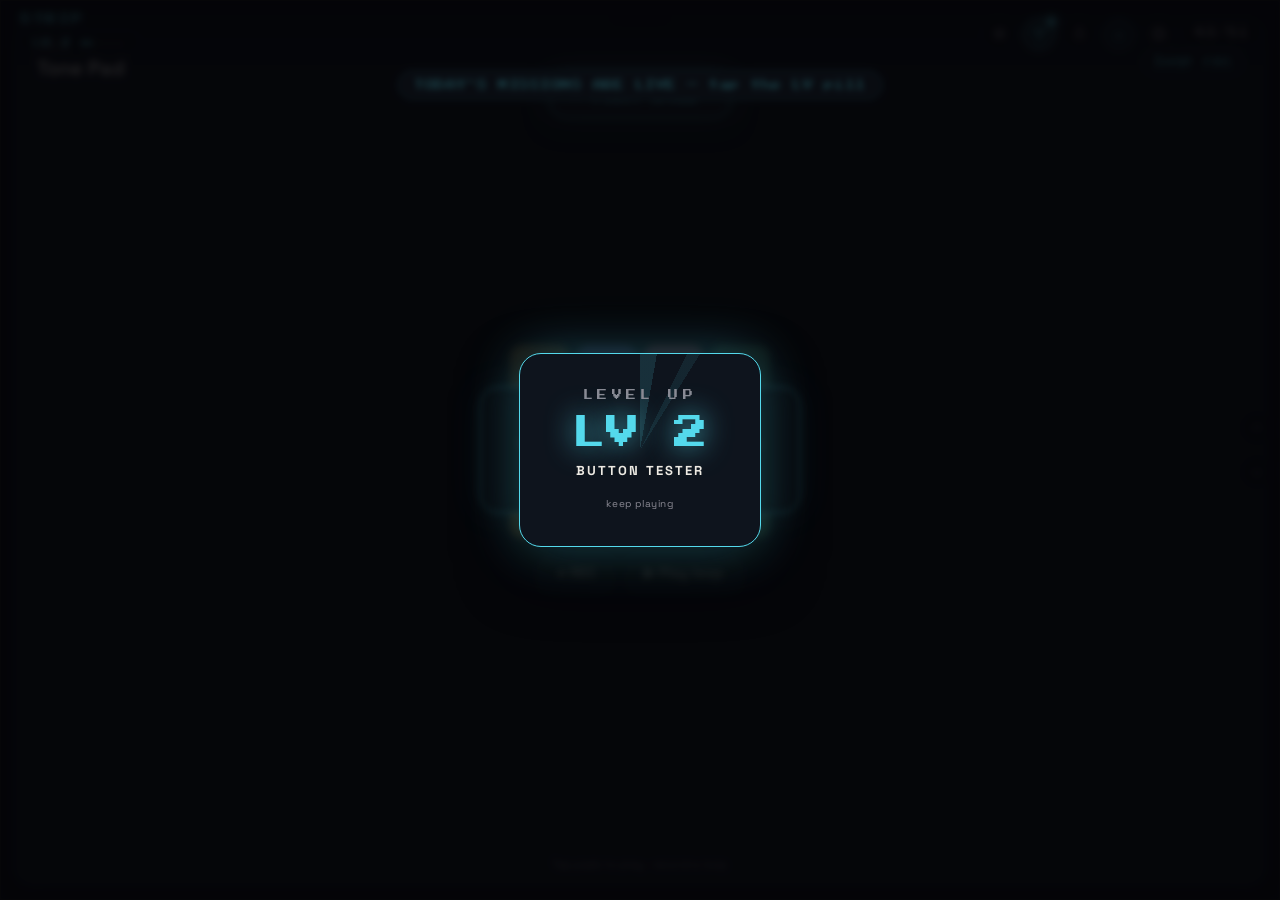
==== index.html @ 4e4ae90c "Round 23: depth-XP run ladder + Daily Missions — the compulsion loop's last room - api.gameover(outc" ====
<!DOCTYPE html>
<html lang="en">
<head>
<meta charset="UTF-8">
<meta name="viewport" content="width=device-width, initial-scale=1, viewport-fit=cover">
<meta name="theme-color" content="#070B12">
<script>
/* CRT skin pre-paint (Round 12, Round 21): apply the saved theme before first
   paint so non-default users never see a flash of the wrong console. Settings
   hydrates from IndexedDB asynchronously; this reads the synchronous
   localStorage mirror that js/settings.js keeps in step. Round 21: ICE joins
   the skin family as the DEFAULT console color (one-time migration in
   settings.js moves legacy default-amber players over; an explicit AMBER
   pick is stored with settingsVersion 2 and always wins). Full failure-safe:
   no localStorage, no JSON, or unknown value -> default ICE, nothing thrown. */
try{
  (function(){
    var t = localStorage.getItem("strip-theme") || "ice";
    if(t === "green" || t === "violet" || t === "ice" || t === "amber"){
      document.documentElement.setAttribute("data-theme", t);
      var m = document.querySelector('meta[name="theme-color"]');
      var bg = { green: "#090F0B", violet: "#0E0A14", ice: "#070B12", amber: "#0B0B0F" }[t];
      if(m && bg) m.setAttribute("content", bg);
    }
    // Round 22: the background texture axis gets the same pre-paint mirror
    // ("solid" needs no attribute — the CSS engine only keys on textures).
    var b = localStorage.getItem("strip-bg");
    if(b === "grid" || b === "dots" || b === "horizon" || b === "scan"){
      document.documentElement.setAttribute("data-bg", b);
    }
  })();
}catch(e){}
</script>
<title>Strip</title>
<link rel="manifest" href="manifest.json">
<link rel="stylesheet" href="css/style.css">
<link rel="preconnect" href="https://fonts.googleapis.com">
</head>
<body>

<div id="hud">
  <div id="hud-left">
    <div id="hud-title">STRIP</div>
    <!-- Player level pill (Round 20) — js/xp.js hydrates it; opens the trophy case -->
    <button id="xp-pill" aria-label="Player level — opens trophy case">
      <span id="xp-level">LV 1</span>
      <span id="xp-track" aria-hidden="true"><span id="xp-fill"></span></span>
    </button>
  </div>
  <div id="hud-right">
    <button id="drawer-btn" aria-label="All cartridges" aria-haspopup="dialog">
      <svg viewBox="0 0 24 24" width="15" height="15" fill="none" stroke="currentColor" stroke-width="2" stroke-linecap="round"><circle cx="6" cy="6" r="1.6"/><circle cx="12" cy="6" r="1.6"/><circle cx="18" cy="6" r="1.6"/><circle cx="6" cy="12" r="1.6"/><circle cx="12" cy="12" r="1.6"/><circle cx="18" cy="12" r="1.6"/><circle cx="6" cy="18" r="1.6"/><circle cx="12" cy="18" r="1.6"/><circle cx="18" cy="18" r="1.6"/></svg>
    </button>
    <button id="trophy-btn" aria-label="Trophy case" aria-haspopup="dialog">
      <svg viewBox="0 0 24 24" width="15" height="15" fill="none" stroke="currentColor" stroke-width="2" stroke-linecap="round" stroke-linejoin="round"><path d="M8 21h8M12 17v4M7 4h10v5a5 5 0 0 1-10 0V4z"/><path d="M7 6H4a1 1 0 0 0-1 1c0 2.2 1.8 4 4 4M17 6h3a1 1 0 0 1 1 1c0 2.2-1.8 4-4 4"/></svg>
    </button>
    <button id="lock-btn" aria-label="Lock scroll" aria-pressed="false">
      <svg viewBox="0 0 24 24" width="15" height="15" fill="none" stroke="currentColor" stroke-width="2" stroke-linecap="round" stroke-linejoin="round"><rect x="5" y="11" width="14" height="9" rx="2"/><path d="M7 11V7a5 5 0 0 1 10 0v4"/></svg>
    </button>
    <!-- Daily Pick chip (Round 13) — js/daily.js unhides once hydrated -->
    <button id="daily-chip" hidden aria-label="Today's pick"></button>
    <button id="settings-btn" aria-label="Settings">
      <svg viewBox="0 0 24 24" width="16" height="16" fill="none" stroke="currentColor" stroke-width="2" stroke-linecap="round" stroke-linejoin="round"><circle cx="12" cy="12" r="3"/><path d="M19.4 15a1.65 1.65 0 0 0 .33 1.82l.06.06a2 2 0 1 1-2.83 2.83l-.06-.06a1.65 1.65 0 0 0-1.82-.33 1.65 1.65 0 0 0-1 1.51V21a2 2 0 1 1-4 0v-.09a1.65 1.65 0 0 0-1-1.51 1.65 1.65 0 0 0-1.82.33l-.06.06a2 2 0 1 1-2.83-2.83l.06-.06a1.65 1.65 0 0 0 .33-1.82 1.65 1.65 0 0 0-1.51-1H3a2 2 0 1 1 0-4h.09A1.65 1.65 0 0 0 4.6 8.6 1.65 1.65 0 0 0 4.27 6.78l-.06-.06A2 2 0 1 1 6.99 3l.06.06A1.65 1.65 0 0 0 8.87 4.6a1.65 1.65 0 0 0 1.51-1H11a2 2 0 1 1 4 0h-.09a1.65 1.65 0 0 0-1.51 1 1.65 1.65 0 0 0 .33 1.82l.06.06A2 2 0 1 1 19.4 6.78l-.06.06a1.65 1.65 0 0 0-.33 1.82 1.65 1.65 0 0 0 1 1.51H21a2 2 0 1 1 0 4h-.09a1.65 1.65 0 0 0-1.51 1z"/></svg>
    </button>
    <div id="hud-index">01</div>
  </div>
</div>

<div id="lock-toast">Scroll locked</div>

<main id="strip" tabindex="0" aria-label="Infinite mini-game strip">
  <!-- Cartridge panels injected here by js/app.js -->
</main>

<div id="settings-overlay" role="dialog" aria-modal="true" aria-label="Settings">
  <div id="settings-panel">
    <div class="settings-header">
      <div class="settings-title">SETTINGS</div>
      <button id="settings-close" aria-label="Close settings">
        <svg viewBox="0 0 24 24" width="18" height="18" fill="none" stroke="currentColor" stroke-width="2" stroke-linecap="round"><path d="M18 6 6 18M6 6l12 12"/></svg>
      </button>
    </div>

    <div class="settings-body">
      <label class="setting-row">
        <div class="setting-text">
          <div class="setting-label">Lock scroll</div>
          <div class="setting-desc">Freeze the strip so swipes inside a game can't flip the card</div>
        </div>
        <input type="checkbox" class="setting-toggle" data-key="lockScroll">
      </label>

      <label class="setting-row">
        <div class="setting-text">
          <div class="setting-label">Reduce motion</div>
          <div class="setting-desc">Turn off scanlines, flicker, and other non-essential animation</div>
        </div>
        <input type="checkbox" class="setting-toggle" data-key="reduceMotion">
      </label>

      <label class="setting-row">
        <div class="setting-text">
          <div class="setting-label">Haptics</div>
          <div class="setting-desc">Vibration feedback on taps, where supported</div>
        </div>
        <input type="checkbox" class="setting-toggle" data-key="haptics">
      </label>

      <label class="setting-row">
        <div class="setting-text">
          <div class="setting-label">Sound</div>
          <div class="setting-desc">Audio in games that use sound, like Tone Pad</div>
        </div>
        <input type="checkbox" class="setting-toggle" data-key="sound">
      </label>

      <!-- Daily nudge (Round 14): opt-in, local-only, while the app is open -->
      <label class="setting-row">
        <div class="setting-text">
          <div class="setting-label">Daily nudge</div>
          <div class="setting-desc">While Strip is open, ping you when tomorrow's pick lands. Honest scope: nothing is scheduled once the app is closed.</div>
        </div>
        <input type="checkbox" class="setting-toggle" data-key="dailyNudge">
      </label>
      <!-- Round 15: shown when the stored preference is on but the browser
           no longer grants notification permission (revoked OR reset to
           ask) — the toggle alone would keep claiming everything is fine -->
      <div class="setting-note" id="nudge-note" hidden>
        Notifications were revoked or reset in the browser's site settings — the nudge is paused until they're allowed again. Your preference is kept.
      </div>

      <div class="settings-divider"></div>

      <!-- Round 20 — CONTROLS: feel of the console itself.
             Round 21 order fix: Fullscreen leads the section — it's the
             one-tap immersion switch and the most wanted control in the
             list (user ask), so it reads first instead of hiding last. -->
      <div class="settings-section-label">CONTROLS</div>

      <div class="setting-row setting-row-col">
        <div class="setting-text">
          <div class="setting-label">Fullscreen</div>
          <div class="setting-desc">Edge-to-edge play — hide the browser chrome</div>
        </div>
        <button id="fullscreen-btn" class="btn accent small-btn" type="button">Enter</button>
      </div>

      <div class="setting-row setting-row-col">
        <div class="setting-text">
          <div class="setting-label">Volume</div>
          <div class="setting-desc">Master loudness for every game and chime</div>
        </div>
        <div class="volume-control">
          <input type="range" id="volume-slider" class="volume-slider" min="0" max="100" step="5" value="80" aria-label="Master volume">
          <span id="volume-readout" class="volume-readout">80</span>
        </div>
      </div>

      <label class="setting-row">
        <div class="setting-text">
          <div class="setting-label">Navigation arrows</div>
          <div class="setting-desc">On-screen ▲▼ buttons to jump between cartridges — handy when scroll is locked</div>
        </div>
        <input type="checkbox" class="setting-toggle" data-key="navArrows">
      </label>

      <div class="setting-row setting-row-col">
        <div class="setting-text">
          <div class="setting-label">Haptic strength</div>
          <div class="setting-desc">How hard taps buzz, where supported</div>
        </div>
        <div class="seg-options" role="group" aria-label="Haptic strength">
          <button type="button" class="seg-btn" data-strength-value="light" aria-pressed="false">LIGHT</button>
          <button type="button" class="seg-btn" data-strength-value="normal" aria-pressed="true">NORMAL</button>
          <button type="button" class="seg-btn" data-strength-value="strong" aria-pressed="false">STRONG</button>
        </div>
      </div>

      <div class="settings-divider"></div>

      <!-- CRT skin picker (Round 11) -->
      <div class="theme-row">
        <div class="setting-text">
          <div class="setting-label">CRT skin</div>
          <div class="setting-desc">Phosphor tint for the whole console. Pure palette swap — nothing else changes.</div>
        </div>
        <div class="theme-options" role="group" aria-label="CRT skin">
          <!-- Round 21: ICE is the new default console color — the deck's
               fourth phosphor. Listed first; AMBER keeps its loyalists. -->
          <button type="button" class="theme-seg-btn" data-theme-value="ice" aria-pressed="true">
            <span class="theme-swatch ice" aria-hidden="true"></span>ICE
          </button>
          <button type="button" class="theme-seg-btn" data-theme-value="amber" aria-pressed="false">
            <span class="theme-swatch amber" aria-hidden="true"></span>AMBER
          </button>
          <button type="button" class="theme-seg-btn" data-theme-value="green" aria-pressed="false">
            <span class="theme-swatch green" aria-hidden="true"></span>GREEN
          </button>
          <button type="button" class="theme-seg-btn" data-theme-value="violet" aria-pressed="false">
            <span class="theme-swatch violet" aria-hidden="true"></span>VIOLET
          </button>
        </div>
      </div>

      <div style="margin-top:12px"></div>

      <!-- Round 22 — BACKGROUND: the texture axis. The skin above picks the
           phosphor color; this picks what the console sits ON. Five static
           textures, each tinted live by the active skin's own channels. -->
      <div class="theme-row">
        <div class="setting-text">
          <div class="setting-label">Background</div>
          <div class="setting-desc">The texture behind the console — pairs with every skin.</div>
        </div>
        <div class="theme-options bg-options" role="group" aria-label="Background style">
          <button type="button" class="bg-seg-btn" data-bg-value="solid" aria-pressed="true">SOLID</button>
          <button type="button" class="bg-seg-btn" data-bg-value="grid" aria-pressed="false">GRID</button>
          <button type="button" class="bg-seg-btn" data-bg-value="dots" aria-pressed="false">DOTS</button>
          <button type="button" class="bg-seg-btn" data-bg-value="horizon" aria-pressed="false">HORIZON</button>
          <button type="button" class="bg-seg-btn" data-bg-value="scan" aria-pressed="false">SCAN</button>
        </div>
      </div>

      <div style="margin-top:12px"></div>
      <button id="install-setting-btn" class="btn" style="width:100%;">Install to play offline</button>
      <div id="install-note" class="setting-desc" style="text-align:center; margin-top:6px; display:none;">If your browser doesn't show a prompt, use the browser menu (⋮) → "Install app" or "Add to Home screen".</div>

      <div class="settings-divider"></div>

      <!-- Round 20 — YOUR DATA: progress ownership -->
      <div class="settings-section-label">YOUR DATA</div>

      <button id="export-save-btn" class="btn" type="button" style="width:100%;">Export save file</button>
      <div class="setting-desc" style="text-align:center; margin-top:6px;">Downloads one JSON with every save, highscore, trophy, streak and XP — your progress, yours.</div>

      <button id="import-save-btn" class="btn" type="button" style="width:100%; margin-top:10px;">Import save file</button>
      <input type="file" id="import-save-input" accept="application/json,.json" hidden>
      <div class="setting-desc" style="text-align:center; margin-top:6px;">Replaces current progress with an exported save. Device settings stay.</div>

      <button id="replay-hint-btn" class="btn" type="button" style="width:100%; margin-top:10px;">Show welcome hint again</button>

      <div class="settings-divider"></div>

      <button id="clear-progress-btn" class="btn" style="width:100%; border-color:var(--danger); color:var(--danger);">
        Clear all progress
      </button>
      <div class="setting-desc" style="text-align:center; margin-top:6px;">Erases every game's saves and highscores. Can't be undone.</div>
    </div>
  </div>
</div>

<div id="boot">
  <div id="boot-logo">STRIP</div>
  <div id="boot-sub">loading cartridges…</div>
</div>

<script src="js/storage.js"></script>
<script src="js/settings.js"></script>
<script src="js/feedback.js"></script>
<script src="js/focustrap.js"></script>
<script src="js/xp.js"></script>
<script src="js/missions.js"></script>
<script src="js/trophies.js"></script>
<script src="js/shufflebag.js"></script>
<script src="js/registry.js"></script>
  <script src="js/games/anthill.js"></script>
  <script src="js/games/aquarium.js"></script>
  <script src="js/games/artillery.js"></script>
  <script src="js/games/balloonpop.js"></script>
  <script src="js/games/blackjack.js"></script>
  <script src="js/games/blockfall.js"></script>
  <script src="js/games/blobmerge.js"></script>
  <script src="js/games/breathe.js"></script>
  <script src="js/games/breakout.js"></script>
  <script src="js/games/bubbleshoot.js"></script>
  <script src="js/games/chainlink.js"></script>
  <script src="js/games/codebreaker.js"></script>
  <script src="js/games/colormix.js"></script>
  <script src="js/games/colorsnap.js"></script>
  <script src="js/games/dropfour.js"></script>
  <script src="js/games/etch.js"></script>
  <script src="js/games/flapdot.js"></script>
  <script src="js/games/garden.js"></script>
  <script src="js/games/kaleidoscope.js"></script>
  <script src="js/games/kingdom.js"></script>
  <script src="js/games/lexicle.js"></script>
  <script src="js/games/lightsout.js"></script>
  <script src="js/games/maze.js"></script>
  <script src="js/games/memorymatch.js"></script>
  <script src="js/games/minesweeper.js"></script>
  <script src="js/games/minisudoku.js"></script>
  <script src="js/games/perfectring.js"></script>
  <script src="js/games/physicsdrop.js"></script>
  <script src="js/games/plinko.js"></script>
  <script src="js/games/pongduel.js"></script>
  <script src="js/games/randomfact.js"></script>
  <script src="js/games/reaction.js"></script>
  <script src="js/games/rhythmtap.js"></script>
  <script src="js/games/sandbox2048.js"></script>
  <script src="js/games/sanddrag.js"></script>
  <script src="js/games/simonsays.js"></script>
  <script src="js/games/slidepuzzle.js"></script>
  <script src="js/games/sokoban.js"></script>
  <script src="js/games/snake.js"></script>
  <script src="js/games/spinner.js"></script>
  <script src="js/games/stacktower.js"></script>
  <script src="js/games/thisorthat.js"></script>
  <script src="js/games/tonepad.js"></script>
  <script src="js/games/towerdefense.js"></script>
  <script src="js/games/tradingpost.js"></script>
  <script src="js/games/trivia.js"></script>
  <script src="js/games/typespeed.js"></script>
  <script src="js/games/unscramble.js"></script>
  <script src="js/games/whackmole.js"></script>
  <script src="js/games/wouldyourather.js"></script>
  <script src="js/games/xox.js"></script>
<script src="js/daily.js"></script>
<script src="js/sparkline.js"></script>
<script src="js/app.js"></script>
<script src="js/settings-ui.js"></script>
<script src="js/drawer.js"></script>
<script src="js/install-handler.js"></script>
<script>
  if("serviceWorker" in navigator){
    window.addEventListener("load", () => {
      navigator.serviceWorker.register("sw.js").catch(() => {});
    });
  }
</script>
</body>
</html>
---- css/style.css ----
@import url('https://fonts.googleapis.com/css2?family=Press+Start+2P&family=Space+Grotesk:wght@400;500;700&display=swap');

:root{
  --bg:        #0B0B0F;
  --panel:     #131319;
  --panel-2:   #1B1B24;
  --amber:     #FFB347;
  --amber-dim: #7A5A22;
  --purple:    #8B7FE8;
  --purple-dim:#4A4470;
  --ink:       #EDEAE3;
  --ink-dim:   #8B8A94;
  --line:      #2A2A34;
  --danger:    #E8637F;
  --radius:    18px;
  --gap:       16px;
  --font-display: "Press Start 2P", monospace;
  --font-body: "Space Grotesk", sans-serif;
  /* RGB triplets for glow/veil effects — the CRT skin engine (Round 11) swaps
     these per theme so every glow, tint and gradient re-tints without any JS
     walking the DOM. Games keep their own hardcoded palettes on purpose. */
  --glow-rgb:    255,179,71;   /* primary phosphor (was --amber) */
  --accent2-rgb: 139,127,232;  /* secondary accent (was --purple) */
  --bg-rgb:      11,11,15;     /* page background */
}

/* ---------- CRT skin engine (Round 11) ----------
   Three phosphor skins. Only the chroma channels change — layout, spacing and
   contrast ratios are identical across themes, so no game ever breaks. */
html[data-theme="green"]{
  --bg:        #090F0B;
  --panel:     #101711;
  --panel-2:   #16211A;
  --amber:     #5EEA8F;
  --amber-dim: #2A6B41;
  --purple:    #7FD4C4;
  --purple-dim:#3A6B62;
  --line:      #24352A;
  --glow-rgb:    94,234,143;
  --accent2-rgb: 127,212,196;
  --bg-rgb:      9,15,11;
}
html[data-theme="violet"]{
  --bg:        #0E0A14;
  --panel:     #171220;
  --panel-2:   #201A2E;
  --amber:     #C79BFF;
  --amber-dim: #5E4090;
  --purple:    #FF8FB8;
  --purple-dim:#7A4458;
  --line:      #302746;
  --glow-rgb:    199,155,255;
  --accent2-rgb: 255,143,184;
  --bg-rgb:      14,10,20;
}

/* Round 21 — ICE: the new default console color. An ice-blue phosphor on a
   deep ocean-black chassis — same contrast discipline as the other skins
   (chroma channels only, layout untouched), so every game reads identically.
   Chosen for the deck's CRT family: amber/green/violet were the classic
   phosphors; ICE is the frost-blue plasma terminal that reads instantly
   "new console" while keeping the warm-in-the-dark glow the HUD is built on. */
html[data-theme="ice"]{
  --bg:        #070B12;
  --panel:     #0E141D;
  --panel-2:   #16202C;
  --amber:     #54D9EC;
  --amber-dim: #1F5A68;
  --purple:    #7FE8C0;
  --purple-dim:#3A6B57;
  --line:      #223241;
  --glow-rgb:    84,217,236;
  --accent2-rgb: 127,232,192;
  --bg-rgb:      7,11,18;
}

*{ box-sizing:border-box; -webkit-tap-highlight-color:transparent; }
html,body{
  margin:0; padding:0; height:100%; overflow:hidden;
  background:var(--bg); color:var(--ink);
  font-family:var(--font-body);
  overscroll-behavior:none;
}

/* ---------- Boot splash ---------- */
#boot{
  position:fixed; inset:0; z-index:999;
  display:flex; flex-direction:column; align-items:center; justify-content:center; gap:14px;
  background:var(--bg);
  transition:opacity .5s ease, visibility .5s ease;
}
#boot.hide{ opacity:0; visibility:hidden; pointer-events:none; }
#boot-logo{
  font-family:var(--font-display); font-size:28px; color:var(--amber);
  text-shadow:0 0 18px rgba(var(--glow-rgb),.55);
  animation:flicker 1.6s infinite;
}
#boot-sub{ font-size:12px; color:var(--ink-dim); letter-spacing:.05em; }
@keyframes flicker{
  0%,100%{opacity:1} 45%{opacity:1} 47%{opacity:.4} 49%{opacity:1} 82%{opacity:1} 84%{opacity:.5} 86%{opacity:1}
}

/* ---------- HUD ---------- */
#hud{
  position:fixed; top:0; left:0; right:0; z-index:50;
  display:flex; align-items:center; justify-content:space-between;
  padding:calc(env(safe-area-inset-top,0px) + 14px) 20px 14px;
  pointer-events:none;
  background:linear-gradient(to bottom, rgba(var(--bg-rgb),.85), rgba(var(--bg-rgb),0));
}
#hud-title{
  font-family:var(--font-display); font-size:11px; color:var(--amber);
  letter-spacing:.15em;
}
#hud-right{
  display:flex; align-items:center; gap:8px; pointer-events:auto;
}
#lock-btn, #settings-btn{
  width:32px; height:32px; border-radius:50%; border:1px solid var(--line);
  background:rgba(0,0,0,.35); color:var(--ink-dim); cursor:pointer;
  display:flex; align-items:center; justify-content:center;
  transition:border-color .15s ease, color .15s ease, background .15s ease, transform .12s cubic-bezier(.34,1.56,.64,1);
}
#lock-btn:active, #settings-btn:active{ transform:scale(.86); }
#lock-btn[aria-pressed="true"]{
  border-color:var(--amber); color:var(--amber); background:rgba(var(--glow-rgb),.12);
}
/* Install button injected into the HUD by install-handler.js — it previously had
   no rule at all (class "hud-btn" was never defined) and rendered unstyled */
#install-btn{
  height:32px; padding:0 12px; border-radius:20px; border:1px solid var(--amber);
  background:rgba(var(--glow-rgb),.12); color:var(--amber); cursor:pointer;
  font-family:var(--font-display); font-size:10px; letter-spacing:.08em;
  display:flex; align-items:center; justify-content:center;
  transition:background .15s ease, transform .12s cubic-bezier(.34,1.56,.64,1);
}
#install-btn:active{ transform:scale(.94); }
#hud-index{
  font-family:var(--font-display); font-size:11px; color:var(--ink-dim);
  background:rgba(0,0,0,.35); padding:6px 10px; border-radius:20px;
  border:1px solid var(--line);
}

/* ---------- Lock toast ---------- */
#lock-toast{
  position:fixed; top:70px; left:50%; transform:translateX(-50%) translateY(-8px);
  /* 350: must clear the bottom sheets (200) AND the hint overlay (300) —
     the nudge/share feedback fires while a sheet is open, and rendering it
     BEHIND the backdrop made it invisible exactly when it mattered
     (Round 14 critic MAJOR) */
  z-index:350; pointer-events:none;
  background:var(--panel-2); border:1px solid var(--amber-dim); color:var(--amber);
  font-family:var(--font-display); font-size:10px; letter-spacing:.05em;
  padding:9px 16px; border-radius:20px;
  opacity:0; transition:opacity .25s ease, transform .25s ease;
}
#lock-toast.show{ opacity:1; transform:translateX(-50%) translateY(0); }

/* ---------- Settings panel ---------- */
#settings-overlay{
  position:fixed; inset:0; z-index:200;
  background:rgba(0,0,0,.55);
  display:flex; align-items:flex-end; justify-content:center;
  opacity:0; visibility:hidden; pointer-events:none;
  transition:opacity .25s ease, visibility .25s ease;
}
#settings-overlay.show{ opacity:1; visibility:visible; pointer-events:auto; }
#settings-panel{
  width:100%; max-width:480px;
  background:var(--panel); border:1px solid var(--line); border-bottom:none;
  border-radius:20px 20px 0 0;
  padding:18px 20px calc(env(safe-area-inset-bottom,0px) + 22px);
  transform:translateY(16px);
  transition:transform .25s ease;
  max-height:80vh; overflow-y:auto;
}
#settings-overlay.show #settings-panel{ transform:translateY(0); }

.settings-header{
  display:flex; align-items:center; justify-content:space-between;
  margin-bottom:14px;
}
.settings-title{
  font-family:var(--font-display); font-size:12px; color:var(--amber); letter-spacing:.1em;
}
#settings-close{
  width:30px; height:30px; border-radius:50%; border:1px solid var(--line);
  background:var(--panel-2); color:var(--ink-dim); cursor:pointer;
  display:flex; align-items:center; justify-content:center;
}
#settings-close:active{ transform:scale(.92); }

.settings-body{ display:flex; flex-direction:column; gap:4px; }

.setting-row{
  display:flex; align-items:center; justify-content:space-between; gap:14px;
  padding:12px 4px; cursor:pointer;
  border-bottom:1px solid var(--line);
}
.setting-row:last-of-type{ border-bottom:none; }
.setting-text{ flex:1; }
.setting-label{ font-size:14px; font-weight:700; color:var(--ink); }
.setting-desc{ font-size:11px; color:var(--ink-dim); margin-top:2px; line-height:1.4; }

.setting-toggle{
  appearance:none; -webkit-appearance:none;
  width:44px; height:26px; border-radius:20px;
  background:var(--panel-2); border:1px solid var(--line);
  position:relative; cursor:pointer; flex-shrink:0;
  transition:background .15s ease, border-color .15s ease;
}
.setting-toggle::after{
  content:""; position:absolute; top:2px; left:2px;
  width:20px; height:20px; border-radius:50%;
  background:var(--ink-dim);
  transition:transform .25s cubic-bezier(.34,1.56,.64,1), background .15s ease;
}
.setting-toggle:checked{ background:rgba(255,179,71,.15); border-color:var(--amber); }
.setting-toggle:checked::after{ transform:translateX(18px); background:var(--amber); }

.settings-divider{ height:1px; background:var(--line); margin:12px 0; }

/* ---------- Reduce motion ---------- */
html.reduce-motion .cart-inner::after{ display:none; } /* scanlines */
html.reduce-motion #boot-logo{ animation:none; }
html.reduce-motion *{ animation-duration:.001s !important; transition-duration:.001s !important; }

/* ---------- Scroll lock ---------- */
html.scroll-locked #strip{
  overflow-y:hidden;
  touch-action:none;
}

/* ---------- Strip: snap-scroll vertical feed ---------- */
#strip{
  height:100%; width:100%;
  overflow-y:scroll; overflow-x:hidden;
  scroll-snap-type:y mandatory;
  scroll-behavior:smooth;
  outline:none;
}
#strip::-webkit-scrollbar{ display:none; }

.cart{
  position:relative;
  height:100%; width:100%;
  scroll-snap-align:start;
  scroll-snap-stop:always;
  display:flex; flex-direction:column;
  padding:0;
  overflow:hidden;
}

/* Cartridge shell chrome */
.cart-inner{
  position:relative;
  flex:1;
  margin:14px 14px calc(env(safe-area-inset-bottom,0px) + 14px);
  border-radius:var(--radius);
  background:var(--panel);
  border:1px solid var(--line);
  display:flex; flex-direction:column;
  overflow:hidden;
  box-shadow:0 20px 60px rgba(0,0,0,.45);
}

/* eject-tab notch */
.cart-inner::before{
  content:"";
  position:absolute; top:-1px; left:50%; transform:translateX(-50%);
  width:64px; height:14px;
  background:var(--bg);
  border:1px solid var(--line); border-top:none;
  border-radius:0 0 10px 10px;
  z-index:5;
}

/* scanline texture overlay */
.cart-inner::after{
  content:"";
  position:absolute; inset:0; pointer-events:none; z-index:4;
  background:repeating-linear-gradient(
    to bottom, rgba(255,255,255,.025) 0px, rgba(255,255,255,.025) 1px,
    transparent 1px, transparent 3px
  );
  mix-blend-mode:overlay;
}

.cart-header{
  display:flex; align-items:center; justify-content:space-between;
  padding:26px 22px 10px;
  z-index:3;
}
.cart-label{
  font-family:var(--font-display); font-size:10px;
  color:var(--ink-dim); letter-spacing:.08em;
}
.cart-title{
  font-family:var(--font-body); font-weight:700; font-size:20px;
  color:var(--ink); margin:4px 0 0;
}
.cart-tag{
  font-size:10px; font-family:var(--font-display);
  padding:6px 9px; border-radius:20px;
  border:1px solid var(--amber-dim); color:var(--amber);
  white-space:nowrap;
}

.cart-body{
  flex:1; position:relative;
  display:flex; align-items:center; justify-content:center;
  padding:10px 18px 22px;
  z-index:3;
  min-height:0;
}

.cart-hint{
  position:absolute; bottom:14px; left:0; right:0;
  text-align:center; font-size:11px; color:var(--ink-dim);
  z-index:3; pointer-events:none;
  letter-spacing:.02em;
}

/* generic utility buttons used across games */
.btn{
  font-family:var(--font-body); font-weight:700; font-size:14px;
  background:var(--panel-2); color:var(--ink);
  border:1px solid var(--line); border-radius:12px;
  padding:10px 18px; cursor:pointer;
  position:relative; overflow:hidden;
  transition:transform .12s cubic-bezier(.34,1.56,.64,1), border-color .15s ease, box-shadow .2s ease, background .15s ease;
}
.btn:active{ transform:scale(.94); }
.btn:hover{ border-color:var(--ink-dim); }
.btn.accent{ border-color:var(--amber); color:var(--amber); }
.btn.accent:hover{ box-shadow:0 0 14px rgba(var(--glow-rgb),.25); background:rgba(var(--glow-rgb),.06); }
.btn.accent:active{ box-shadow:0 0 20px rgba(var(--glow-rgb),.4); }
.btn.purple{ border-color:var(--purple); color:var(--purple); }
.btn.purple:hover{ box-shadow:0 0 14px rgba(var(--accent2-rgb),.25); background:rgba(var(--accent2-rgb),.06); }
.btn.purple:active{ box-shadow:0 0 20px rgba(var(--accent2-rgb),.4); }

/* quick radial "press" flash — respects the existing amber/purple palette,
   purely decorative so it never blocks pointer events on the button content */
.btn::after{
  content:""; position:absolute; inset:0; border-radius:inherit;
  background:radial-gradient(circle, rgba(255,255,255,.18), transparent 60%);
  opacity:0; transform:scale(.6); pointer-events:none;
  transition:opacity .35s ease, transform .35s ease;
}
.btn:active::after{ opacity:1; transform:scale(1); transition:none; }

::selection{ background:var(--amber); color:#000; }

/* ---------- Cartridge entrance + tag/title micro-motion ---------- */
.cart-inner{
  animation:cart-settle .45s cubic-bezier(.22,1,.36,1) both;
}
@keyframes cart-settle{
  from{ opacity:0; transform:translateY(10px) scale(.985); }
  to{ opacity:1; transform:translateY(0) scale(1); }
}

.cart-tag{
  transition:box-shadow .3s ease, border-color .3s ease;
}
.cart:target .cart-tag,
.cart-inner:hover .cart-tag{
  box-shadow:0 0 10px rgba(var(--glow-rgb),.25);
}

.cart-title{
  transition:text-shadow .3s ease;
}

/* eject-tab notch gets a faint pulse so the "cartridge" framing reads as alive,
   not just a static screenshot of one */
.cart-inner::before{
  transition:box-shadow .6s ease;
}

@media (prefers-reduced-motion: reduce){
  *{ animation-duration:.001s !important; transition-duration:.001s !important; }
}

/* ---------- Cartridge drawer (Round 6) ---------- */
#drawer-btn{
  width:32px; height:32px; border-radius:50%; border:1px solid var(--line);
  background:rgba(0,0,0,.35); color:var(--ink-dim); cursor:pointer;
  display:flex; align-items:center; justify-content:center;
  transition:border-color .15s ease, color .15s ease, background .15s ease, transform .12s cubic-bezier(.34,1.56,.64,1);
}
#drawer-btn:active{ transform:scale(.86); }
#drawer-btn:focus-visible, #lock-btn:focus-visible, #settings-btn:focus-visible{
  outline:2px solid var(--amber); outline-offset:2px;
}

#drawer-overlay{
  position:fixed; inset:0; z-index:200;
  background:rgba(5,5,8,.72); backdrop-filter:blur(4px);
  display:flex; align-items:flex-end; justify-content:center;
  opacity:0; visibility:hidden; pointer-events:none;
  transition:opacity .22s ease, visibility .22s ease;
}
#drawer-overlay.open{
  opacity:1; visibility:visible; pointer-events:auto;
}
#drawer-panel{
  width:min(100vw, 480px); max-height:78vh;
  background:var(--panel); border:1px solid var(--line); border-bottom:none;
  border-radius:22px 22px 0 0;
  display:flex; flex-direction:column;
  transform:translateY(24px);
  transition:transform .22s cubic-bezier(.34,1.56,.64,1);
  padding-bottom:env(safe-area-inset-bottom, 0px);
}
#drawer-overlay.open #drawer-panel{ transform:translateY(0); }

.drawer-header{
  display:flex; align-items:center; justify-content:space-between;
  padding:16px 20px 8px;
}
.drawer-title{
  font-family:var(--font-display); font-size:12px; color:var(--amber); letter-spacing:.12em;
}
#drawer-close{
  width:32px; height:32px; border-radius:50%; border:1px solid var(--line);
  background:transparent; color:var(--ink-dim); cursor:pointer;
  display:flex; align-items:center; justify-content:center;
}
#drawer-filter{
  margin:6px 20px 10px; padding:9px 12px;
  border-radius:10px; border:1px solid var(--line);
  background:var(--panel-2); color:var(--ink);
  font-family:var(--font-body); font-size:13px; outline:none;
}
#drawer-filter:focus{ border-color:var(--amber); }

#drawer-grid{
  overflow-y:auto; overscroll-behavior:contain;
  padding:0 14px 20px;
  display:grid; grid-template-columns:1fr 1fr; gap:8px;
  align-content:start;
}
.drawer-group-label{
  grid-column:1 / -1;
  font-family:var(--font-display); font-size:9px; color:var(--ink-dim);
  letter-spacing:.14em; margin:10px 6px 2px;
}
.drawer-item{
  display:flex; align-items:center; gap:2px;
  padding:4px 6px 4px 10px; border-radius:12px;
  border:1px solid var(--line); background:var(--panel-2);
  color:var(--ink);
  transition:border-color .12s ease, background .12s ease, transform .1s ease;
  min-width:0;
}
/* inner jump button — a real <button> so keyboard focus lands on it
   (Round 12: the row is no longer one big button) */
.drawer-item-main{
  flex:1; min-width:0;
  display:flex; align-items:center; gap:8px;
  padding:8px 4px 8px 0;
  background:none; border:none; color:inherit;
  font-family:inherit; font-size:inherit;
  cursor:pointer; text-align:left;
  border-radius:8px;
}
.drawer-item:has(.drawer-item-main:active){ transform:scale(.97); border-color:var(--amber); }
.drawer-item-label{
  font-family:var(--font-display); font-size:7px; color:var(--purple);
  letter-spacing:.04em; flex:none; width:60px;
  overflow:hidden; text-overflow:ellipsis; white-space:nowrap;
}
.drawer-item-title{
  font-size:13px; font-weight:500; flex:1;
  overflow:hidden; text-overflow:ellipsis; white-space:nowrap;
}
.drawer-item-fav{ font-size:15px; color:var(--ink-dim); flex:none; line-height:1; }
.drawer-item-fav.on{ color:var(--amber); text-shadow:0 0 8px rgba(var(--glow-rgb),.5); }
.drawer-empty{
  grid-column:1 / -1; text-align:center; color:var(--ink-dim);
  font-size:12px; padding:24px 0;
}

/* ---------- First-run hint (Round 6) ---------- */
#hint-overlay{
  position:fixed; inset:0; z-index:300;
  background:rgba(5,5,8,.55); backdrop-filter:blur(2px);
  display:flex; align-items:center; justify-content:center;
  cursor:pointer;
  animation:hint-fade .5s ease;
}
@keyframes hint-fade{ from{ opacity:0; } to{ opacity:1; } }
#hint-card{
  background:var(--panel); border:1px solid var(--amber);
  border-radius:18px; padding:22px 26px; text-align:center;
  max-width:min(78vw, 320px);
  box-shadow:0 0 30px rgba(var(--glow-rgb),.18);
  animation:hint-float 2.6s ease-in-out infinite;
}
@keyframes hint-float{
  0%,100%{ transform:translateY(0); }
  50%{ transform:translateY(-5px); }
}
#hint-line1{ font-size:15px; font-weight:700; color:var(--ink); margin-bottom:8px; }
#hint-line2{ font-size:12px; color:var(--ink-dim); margin-bottom:12px; }
#hint-tap{
  font-family:var(--font-display); font-size:9px; color:var(--amber); letter-spacing:.1em;
}

/* ================================================================
   Round 11 — "Console Experience" styling detail pass
   ================================================================ */

/* ---------- Themed slim scrollbars (drawer grid / settings / trophies) ---------- */
#drawer-grid, #settings-panel, #trophy-grid{
  scrollbar-width:thin;
  scrollbar-color:rgba(var(--glow-rgb),.35) transparent;
}
#drawer-grid::-webkit-scrollbar, #settings-panel::-webkit-scrollbar, #trophy-grid::-webkit-scrollbar{
  width:6px;
}
#drawer-grid::-webkit-scrollbar-thumb, #settings-panel::-webkit-scrollbar-thumb, #trophy-grid::-webkit-scrollbar-thumb{
  background:rgba(var(--glow-rgb),.3); border-radius:3px;
}
#drawer-grid::-webkit-scrollbar-thumb:hover, #settings-panel::-webkit-scrollbar-thumb:hover, #trophy-grid::-webkit-scrollbar-thumb:hover{
  background:rgba(var(--glow-rgb),.55);
}
#drawer-grid::-webkit-scrollbar-track, #settings-panel::-webkit-scrollbar-track, #trophy-grid::-webkit-scrollbar-track{
  background:transparent;
}

/* ---------- Keyboard focus visible everywhere interactive ---------- */
.btn:focus-visible, .drawer-item-main:focus-visible, .drawer-item-fav:focus-visible, .setting-row:focus-within,
#drawer-close:focus-visible, #settings-close:focus-visible, #trophy-close:focus-visible,
#drawer-filter:focus-visible, .theme-seg-btn:focus-visible, #trophy-btn:focus-visible,
#daily-chip:focus-visible, #lock-btn:focus-visible, #settings-btn:focus-visible, #install-btn:focus-visible{
  outline:2px solid var(--amber); outline-offset:2px;
  border-radius:12px;
}
#drawer-close:focus-visible, #settings-close:focus-visible, #trophy-close:focus-visible,
#trophy-btn:focus-visible, #lock-btn:focus-visible, #settings-btn:focus-visible{ border-radius:50%; }

/* ---------- HUD: trophy button + unseen badge ---------- */
#trophy-btn{
  width:32px; height:32px; border-radius:50%; border:1px solid var(--line);
  background:rgba(0,0,0,.35); color:var(--ink-dim); cursor:pointer;
  display:flex; align-items:center; justify-content:center;
  position:relative;
  transition:border-color .15s ease, color .15s ease, background .15s ease, transform .12s cubic-bezier(.34,1.56,.64,1);
}
#trophy-btn:active{ transform:scale(.86); }
#trophy-btn.news{
  border-color:var(--amber); color:var(--amber); background:rgba(var(--glow-rgb),.12);
}
#trophy-btn::after{
  /* unseen-unlock pip — subtle, only present while there is news */
  content:""; position:absolute; top:-2px; right:-2px;
  width:9px; height:9px; border-radius:50%;
  background:var(--amber);
  box-shadow:0 0 8px rgba(var(--glow-rgb),.8);
  opacity:0; transform:scale(0);
  transition:opacity .25s ease, transform .25s cubic-bezier(.34,1.56,.64,1);
}
#trophy-btn.news::after{ opacity:1; transform:scale(1); }

/* ---------- Trophy panel (bottom sheet, matches settings/drawer family) ---------- */
#trophy-overlay{
  position:fixed; inset:0; z-index:200;
  background:rgba(5,5,8,.72); backdrop-filter:blur(4px);
  display:flex; align-items:flex-end; justify-content:center;
  opacity:0; visibility:hidden; pointer-events:none;
  transition:opacity .22s ease, visibility .22s ease;
}
#trophy-overlay.open{ opacity:1; visibility:visible; pointer-events:auto; }
#trophy-panel{
  width:min(100vw, 480px); max-height:78vh;
  background:var(--panel); border:1px solid var(--line); border-bottom:none;
  border-radius:22px 22px 0 0;
  display:flex; flex-direction:column;
  transform:translateY(24px);
  transition:transform .22s cubic-bezier(.34,1.56,.64,1);
  padding-bottom:env(safe-area-inset-bottom, 0px);
}
#trophy-overlay.open #trophy-panel{ transform:translateY(0); }
.trophy-header{
  display:flex; align-items:center; justify-content:space-between;
  padding:16px 20px 4px;
}
.trophy-title{
  font-family:var(--font-display); font-size:12px; color:var(--amber); letter-spacing:.12em;
}
#trophy-close{
  width:32px; height:32px; border-radius:50%; border:1px solid var(--line);
  background:transparent; color:var(--ink-dim); cursor:pointer;
  display:flex; align-items:center; justify-content:center;
}
#trophy-sub{
  padding:2px 20px 10px; font-size:11px; color:var(--ink-dim); letter-spacing:.03em;
}
#trophy-grid{
  overflow-y:auto; overscroll-behavior:contain;
  padding:0 14px 20px;
  display:flex; flex-direction:column; gap:8px;
}
.trophy-item{
  display:flex; align-items:center; gap:12px;
  padding:12px 12px; border-radius:14px;
  border:1px solid var(--line); background:var(--panel-2);
  opacity:.55;
  transition:opacity .3s ease, border-color .3s ease;
}
.trophy-item.unlocked{
  opacity:1; border-color:rgba(var(--glow-rgb),.4);
  background:linear-gradient(to right, rgba(var(--glow-rgb),.07), var(--panel-2) 65%);
}
.trophy-medal{
  width:38px; height:38px; flex:none; border-radius:50%;
  display:flex; align-items:center; justify-content:center;
  font-size:17px;
  border:1px solid var(--line); background:rgba(0,0,0,.3);
  filter:grayscale(1); opacity:.6;
}
.trophy-item.unlocked .trophy-medal{
  filter:none; opacity:1;
  border-color:var(--amber-dim);
  box-shadow:0 0 12px rgba(var(--glow-rgb),.22), inset 0 0 8px rgba(var(--glow-rgb),.1);
  animation:medal-pop .45s cubic-bezier(.34,1.56,.64,1);
}
@keyframes medal-pop{
  0%{ transform:scale(.4); } 70%{ transform:scale(1.12); } 100%{ transform:scale(1); }
}
.trophy-text{ flex:1; min-width:0; }
.trophy-name{
  font-family:var(--font-display); font-size:9px; color:var(--ink);
  letter-spacing:.08em; margin-bottom:4px;
}
.trophy-item.unlocked .trophy-name{ color:var(--amber); }
.trophy-desc{ font-size:11px; color:var(--ink-dim); line-height:1.45; }
.trophy-date{
  font-size:9px; font-family:var(--font-display); color:var(--ink-dim);
  flex:none; letter-spacing:.04em;
}
.trophy-empty{
  text-align:center; color:var(--ink-dim); font-size:12px; padding:24px 0;
}

/* ---------- Trophy toast (unlock announcement) ---------- */
#trophy-toast{
  position:fixed; top:70px; left:50%; z-index:250;
  transform:translateX(-50%) translateY(-16px) scale(.95);
  display:flex; align-items:center; gap:10px;
  background:var(--panel-2); border:1px solid var(--amber);
  border-radius:16px; padding:10px 16px;
  box-shadow:0 0 24px rgba(var(--glow-rgb),.25), 0 8px 24px rgba(0,0,0,.5);
  pointer-events:none;
  opacity:0; visibility:hidden;
  transition:opacity .3s ease, transform .3s cubic-bezier(.34,1.56,.64,1), visibility .3s ease;
}
#trophy-toast.show{
  opacity:1; visibility:visible;
  transform:translateX(-50%) translateY(0) scale(1);
}
.trophy-toast-medal{ font-size:20px; animation:medal-pop .5s cubic-bezier(.34,1.56,.64,1); }
.trophy-toast-label{
  font-family:var(--font-display); font-size:7px; color:var(--ink-dim);
  letter-spacing:.14em; margin-bottom:4px;
}
.trophy-toast-name{
  font-family:var(--font-display); font-size:9px; color:var(--amber); letter-spacing:.06em;
}

/* ---------- Theme picker (settings segmented control) ---------- */
.theme-row{ border-bottom:1px solid var(--line); padding:12px 4px; }
.theme-options{
  display:flex; gap:8px; margin-top:10px;
}
.theme-seg-btn{
  flex:1; display:flex; flex-direction:column; align-items:center; gap:7px;
  padding:10px 6px 8px; border-radius:12px; cursor:pointer;
  border:1px solid var(--line); background:var(--panel-2); color:var(--ink-dim);
  font-family:var(--font-display); font-size:7px; letter-spacing:.1em;
  transition:border-color .15s ease, box-shadow .2s ease, color .15s ease, transform .12s ease;
}
.theme-seg-btn:active{ transform:scale(.95); }
.theme-swatch{
  width:26px; height:26px; border-radius:50%;
  border:2px solid transparent;
  box-shadow:inset 0 0 8px rgba(0,0,0,.5);
}
.theme-seg-btn[aria-pressed="true"]{
  border-color:var(--amber); color:var(--ink);
  box-shadow:0 0 12px rgba(var(--glow-rgb),.2);
}
.theme-swatch.amber{ background:radial-gradient(circle at 35% 35%, #FFD9A0, #FFB347 60%, #7A5A22); }
.theme-swatch.green{ background:radial-gradient(circle at 35% 35%, #B8FFD1, #5EEA8F 60%, #2A6B41); }
.theme-swatch.violet{ background:radial-gradient(circle at 35% 35%, #E8D4FF, #C79BFF 60%, #5E4090); }
.theme-swatch.ice{ background:radial-gradient(circle at 35% 35%, #D2F6FC, #54D9EC 60%, #1F5A68); }

/* ---------- Setting rows: hover response (desktop) ---------- */
.setting-row{
  border-radius:10px;
  transition:background .15s ease;
}
.setting-row:hover{ background:rgba(var(--glow-rgb),.035); }

/* ---------- Drawer detail pass ---------- */
.drawer-item{
  position:relative;
  transition:border-color .12s ease, background .12s ease, transform .1s ease, box-shadow .2s ease;
}
@media (hover:hover){
  .drawer-item:hover{
    border-color:rgba(var(--glow-rgb),.45);
    box-shadow:0 0 10px rgba(var(--glow-rgb),.12);
  }
}
.drawer-item-fav{
  background:none; border:none; padding:8px 6px; border-radius:8px;
  font-size:15px; color:var(--ink-dim); flex:none; line-height:1;
  cursor:pointer;
  transition:transform .2s cubic-bezier(.34,1.56,.64,1), color .15s ease, text-shadow .15s ease;
}
.drawer-item-fav:active{ transform:scale(1.35) rotate(12deg); }
.drawer-item-fav.pop{ animation:star-pop .35s cubic-bezier(.34,1.56,.64,1); }
@keyframes star-pop{
  0%{ transform:scale(.6); } 60%{ transform:scale(1.4) rotate(16deg); } 100%{ transform:scale(1); }
}

/* category spine — 3px colored bar on the left edge of each drawer item */
.drawer-item::before{
  content:""; position:absolute; left:0; top:8px; bottom:8px;
  width:3px; border-radius:0 3px 3px 0;
  background:var(--cat-color, var(--ink-dim));
  opacity:.75;
}

/* per-category hues — see the data-cat table above */
/* hues are keyed to the labels the registry ACTUALLY uses (Round 12 fix —
   the Round 11 set invented names and only matched 2/12): PUZZLE 15, REFLEX 8,
   TOY 7, COLONY 5, ODDBALL 3, GAME 3, ARCADE 3, FIDGET 2, WORD/STRATEGY/
   LOGIC/CARDS 1 each. Desaturated ~55-60% to sit inside the dark UI. */
.drawer-item[data-cat="PUZZLE"]{ --cat-color:#8B7FE8; }
.drawer-item[data-cat="REFLEX"]{ --cat-color:#E8637F; }
.drawer-item[data-cat="TOY"]{ --cat-color:#E8A045; }
.drawer-item[data-cat="COLONY"]{ --cat-color:#5FB89A; }
.drawer-item[data-cat="ODDBALL"]{ --cat-color:#C78FE8; }
.drawer-item[data-cat="GAME"]{ --cat-color:#C7B45F; }
.drawer-item[data-cat="ARCADE"]{ --cat-color:#5FA8C7; }
.drawer-item[data-cat="FIDGET"]{ --cat-color:#7FC75F; }
.drawer-item[data-cat="WORD"]{ --cat-color:#E87FA0; }
.drawer-item[data-cat="STRATEGY"]{ --cat-color:#C0855F; }
.drawer-item[data-cat="LOGIC"]{ --cat-color:#6F9FE0; }
.drawer-item[data-cat="CARDS"]{ --cat-color:#8FD0C0; }

/* visited dot — marks cartridges you have already explored (Trophy Case data) */
.drawer-item-visited{
  width:5px; height:5px; border-radius:50%; flex:none;
  background:var(--amber);
  box-shadow:0 0 6px rgba(var(--glow-rgb),.6);
  opacity:0; transform:scale(0);
  transition:opacity .2s ease, transform .2s ease;
}
.drawer-item-visited.on{ opacity:.9; transform:scale(1); }

/* reduce-motion: the global kill-switch covers animation durations, but the
   loops/carries that rely on transform need explicit offs so "non-essential
   animation" truly means none (Round 12: medal-pop, star-pop, hint, toast) */
html.reduce-motion #hint-card{ animation:none; }
html.reduce-motion .trophy-medal,
html.reduce-motion .trophy-toast-medal{ animation:none !important; }
html.reduce-motion .drawer-item-fav{ transition:none !important; animation:none !important; }
html.reduce-motion #trophy-toast{ transition:opacity .001s !important; }
@media (prefers-reduced-motion: reduce){
  #hint-card{ animation:none; }
  .trophy-medal, .trophy-toast-medal{ animation:none !important; }
}

/* ================================================================
   Round 13 — Daily Pick + sheet depth + detail pass
   ================================================================ */

/* ---------- Daily Pick HUD chip ---------- */
#daily-chip{
  height:32px; min-width:32px; padding:0 10px; border-radius:20px;
  border:1px solid var(--amber-dim); background:rgba(var(--glow-rgb),.08);
  color:var(--amber); cursor:pointer;
  font-family:var(--font-display); font-size:10px; letter-spacing:.06em;
  display:flex; align-items:center; justify-content:center;
  transition:border-color .2s ease, background .2s ease, color .2s ease, transform .12s cubic-bezier(.34,1.56,.64,1), opacity .2s ease;
}
/* author display:flex beats the UA [hidden] rule — without this the
   UNhydrated chip rendered as an empty amber pill from first paint until
   js/daily.js finished its IndexedDB read (critic MAJOR-2) */
#daily-chip[hidden]{ display:none !important; }
#daily-chip:active{ transform:scale(.9); }
#daily-chip.done{
  border-color:var(--line); color:var(--ink-dim); background:rgba(0,0,0,.35);
}
/* on narrow screens the word would crowd the HUD — the glyph carries it */
@media (max-width:430px){
  #daily-chip{ font-size:9px; padding:0 8px; }
}
/* Narrow HUD (Round 13): five round buttons + chip + counter don't fit a
   360-430px viewport once install-handler injects its pill — the counter
   slid off-screen and the pill overlapped the STRIP title. The settings
   sheet already owns an always-visible "Install to play offline" button,
   so the HUD copy can safely yield below 480px. */
@media (max-width:480px){
  #hud{ padding-left:12px; padding-right:12px; }
  #hud-right{ gap:6px; }
  #hud #install-btn{ display:none; }
  #hud-index{ padding:6px 8px; font-size:10px; }
}

/* ---------- Daily Pick card tag (on the centered cartridge) ---------- */
.cart-daily-tag{
  font-family:var(--font-display); font-size:6px; letter-spacing:.1em;
  color:var(--amber); border:1px solid var(--amber-dim);
  background:rgba(var(--glow-rgb),.1);
  padding:4px 8px; border-radius:10px; margin-left:6px;
  box-shadow:0 0 10px rgba(var(--glow-rgb),.18);
  animation:daily-glow 2.4s ease-in-out infinite;
  white-space:nowrap;
}
@keyframes daily-glow{
  0%,100%{ box-shadow:0 0 6px rgba(var(--glow-rgb),.14); }
  50%{ box-shadow:0 0 14px rgba(var(--glow-rgb),.32); }
}

/* ---------- Daily Pick drawer marker ---------- */
.drawer-item-daily{
  flex:none; color:var(--amber); font-size:9px; line-height:1;
  margin-left:6px; text-shadow:0 0 6px rgba(var(--glow-rgb),.55);
  animation:daily-pop .4s cubic-bezier(.34,1.56,.64,1);
}
@keyframes daily-pop{
  from{ transform:scale(0); }
  to{ transform:scale(1); }
}

/* ---------- Hover polish (desktop pointers only) ---------- */
@media (hover:hover){
  #daily-chip:hover{
    border-color:var(--amber);
    box-shadow:0 0 12px rgba(var(--glow-rgb),.28);
  }
  #daily-chip.done:hover{ border-color:var(--line); box-shadow:none; }
  .theme-seg-btn:hover{
    border-color:rgba(var(--glow-rgb),.5);
    color:var(--ink);
  }
}

/* ---------- Sheet depth: the three bottom sheets floated off the page ---------- */
#drawer-panel, #settings-panel, #trophy-panel{
  box-shadow:0 -14px 44px rgba(0,0,0,.5), 0 0 0 1px rgba(var(--glow-rgb),.04);
}

/* ---------- reduce-motion coverage for Round 13 animations ---------- */
html.reduce-motion .cart-daily-tag,
html.reduce-motion .drawer-item-daily{ animation:none !important; }
@media (prefers-reduced-motion: reduce){
  .cart-daily-tag, .drawer-item-daily{ animation:none !important; }
}

/* ================================================================
   Round 14 — Daily Ritual: share, stats grid, twist, nudge
   ================================================================ */

/* ---------- the card tag is now a real share BUTTON ---------- */
button.cart-daily-tag{
  cursor:pointer;
  /* font-family/size already set on .cart-daily-tag above */
}
.cart-daily-tag .cart-daily-x{
  color:rgb(var(--accent2-rgb));       /* the ×2 pops in the secondary accent */
  text-shadow:0 0 6px rgba(var(--accent2-rgb),.6);
  margin-left:4px;
}
.cart-daily-tag svg{ margin-left:5px; opacity:.85; vertical-align:-1px; }
.cart-daily-tag:active{ transform:scale(.93); }
@media (hover:hover){
  button.cart-daily-tag:hover{
    border-color:var(--amber);
    box-shadow:0 0 16px rgba(var(--glow-rgb),.4);
  }
}

/* ---------- DAILY RITUAL block (trophy panel, above the trophy grid) ---------- */
.daily-stats{
  border:1px solid var(--line); border-radius:14px;
  background:linear-gradient(135deg, rgba(var(--glow-rgb),.07), var(--panel-2) 72%);
  padding:12px 14px 14px;
  flex:none;
}
.daily-stats-head{
  display:flex; justify-content:space-between; align-items:baseline; gap:8px;
}
.daily-stats-label{
  font-family:var(--font-display); font-size:9px; color:var(--amber);
  letter-spacing:.14em; text-shadow:0 0 10px rgba(var(--glow-rgb),.4);
}
.daily-stats-num{ font-size:10px; color:var(--ink-dim); letter-spacing:.03em; white-space:nowrap; }

/* the last-7-days row — LED-matrix cells, filled = played */
.daily-week{
  display:grid; grid-template-columns:repeat(7, 1fr); gap:6px;
  margin:11px 0 12px;
}
.daily-day{
  aspect-ratio:1; border-radius:8px;
  border:1px solid var(--line); background:rgba(0,0,0,.28);
  display:flex; align-items:center; justify-content:center;
  font-family:var(--font-display); font-size:8px; color:var(--ink-dim);
  letter-spacing:.05em;
  transition:background .25s ease, box-shadow .25s ease, border-color .25s ease, color .25s ease;
}
.daily-day.on{
  border-color:var(--amber-dim); color:var(--amber);
  background:rgba(var(--glow-rgb),.13);
  box-shadow:0 0 8px rgba(var(--glow-rgb),.22), inset 0 0 6px rgba(var(--glow-rgb),.12);
}
.daily-day.today{ border-style:dashed; border-color:rgba(var(--accent2-rgb),.6); }
.daily-day.today.on{ border-style:solid; }

.daily-share-btn{
  width:100%; display:flex; align-items:center; justify-content:center; gap:8px;
  padding:9px 10px; border-radius:10px; cursor:pointer;
  border:1px solid var(--amber-dim); background:rgba(var(--glow-rgb),.07);
  color:var(--amber);
  font-family:var(--font-display); font-size:9px; letter-spacing:.12em;
  transition:border-color .15s ease, box-shadow .2s ease, transform .12s cubic-bezier(.34,1.56,.64,1), background .15s ease;
}
.daily-share-btn:active{ transform:scale(.97); }
.daily-share-btn svg{ flex:none; }

/* ---------- focus rings for the new interactive pieces ---------- */
.cart-daily-tag:focus-visible, .daily-share-btn:focus-visible{
  outline:2px solid var(--amber); outline-offset:2px;
}

/* ---------- desktop hover polish ---------- */
@media (hover:hover){
  .daily-share-btn:hover{
    border-color:var(--amber);
    box-shadow:0 0 12px rgba(var(--glow-rgb),.28);
    background:rgba(var(--glow-rgb),.12);
  }
}

/* ================================================================
   Round 15 — score sparkline, weekly recap, streak milestones
   ================================================================ */

/* ---------- the centered card's score sparkline ----------
   A footer-zone chip (aligned with where .cart-hint sits), purely
   informational: pointer-events none so it can never steal a tap from
   the game beneath it, and a dim pill background so the chart stays
   readable even if a tall game layout reaches this far down. */
.cart-sparkline{
  position:absolute; bottom:34px; left:50%; transform:translateX(-50%);
  display:flex; align-items:center; gap:7px;
  padding:4px 10px; border-radius:999px;
  background:rgba(0,0,0,.34);
  border:1px solid rgba(var(--glow-rgb),.14);
  color:var(--amber);
  pointer-events:none; user-select:none;
  white-space:nowrap; z-index:3;
  animation:spark-in .4s cubic-bezier(.22,1,.36,1) both;
}
@keyframes spark-in{
  from{ opacity:0; transform:translateX(-50%) translateY(5px); }
  to{ opacity:1; transform:translateX(-50%) translateY(0); }
}
.cart-sparkline svg{
  display:block;
  filter:drop-shadow(0 0 4px rgba(var(--glow-rgb),.55));
}
.cart-sparkline-best{
  font-family:var(--font-display); font-size:8px;
  letter-spacing:.14em; color:var(--ink-dim);
}
html.reduce-motion .cart-sparkline{ animation:none !important; }
@media (prefers-reduced-motion: reduce){
  .cart-sparkline{ animation:none !important; }
}

/* ---------- weekly pick recap (trophy panel, under the LED grid) ---------- */
.daily-recap{
  margin:0 0 12px;
  padding:9px 10px 10px;
  border:1px dashed rgba(var(--glow-rgb),.22);
  border-radius:10px;
  background:rgba(0,0,0,.18);
}
.daily-recap-head{
  font-family:var(--font-display); font-size:8px;
  letter-spacing:.14em; color:var(--ink-dim);
  margin-bottom:7px;
}
.daily-recap-line{
  display:flex; flex-wrap:wrap; align-items:center;
  gap:4px 7px; line-height:1.5;
}
.daily-recap-pick{
  font-family:var(--font-display); font-size:9px;
  letter-spacing:.08em; text-transform:uppercase;
}
.daily-recap-pick.played{
  color:var(--amber);
  text-shadow:0 0 8px rgba(var(--glow-rgb),.45);
}
.daily-recap-pick.missed{
  color:var(--ink-dim); opacity:.62;
  text-decoration:underline dotted rgba(var(--ink-dim),.5);
  text-underline-offset:3px;
}
.daily-recap-sep{ color:var(--ink-dim); opacity:.5; font-size:9px; }
.daily-recap-note{
  font-size:10px; color:var(--ink-dim); letter-spacing:.02em;
}

/* ---------- honest nudge-health note (settings sheet) ---------- */
.setting-note{
  font-size:10px; line-height:1.45; color:var(--ink-dim);
  letter-spacing:.02em;
  border-left:2px solid var(--amber-dim);
  padding:2px 0 2px 9px;
  margin:-4px 14px 10px;
}
.setting-note[hidden]{ display:none !important; }

/* ================================================================
   Round 16 — month calendar, new trophies, styling detail pass
   ================================================================ */

/* ---------- month calendar (trophy panel, under the weekly recap) ----------
   Same DNA as the LED week row (glow fills, dashed today ring) but a smaller
   radius + tighter gap so the MONTH reads as one arc at a glance while the
   week stays the zoomed-in heartbeat. Everything rides the shell palette
   vars, so all three CRT skins tint it for free. */
.daily-cal{ margin:2px 0 12px; }
.daily-cal-head{
  font-family:var(--font-display); font-size:8px;
  letter-spacing:.14em; color:var(--ink-dim);
  margin-bottom:7px;
  display:flex; justify-content:space-between; align-items:baseline;
}
.daily-cal-grid{
  display:grid; grid-template-columns:repeat(7,1fr); gap:3px;
}
.daily-cal-count{
  color:rgba(var(--accent2-rgb),.85);          /* the count leans on the secondary accent */
  text-shadow:0 0 6px rgba(var(--accent2-rgb),.35);
  letter-spacing:.1em; white-space:nowrap;
}
.daily-cal-wd{
  font-family:var(--font-display); font-size:7px; color:var(--ink-dim);
  opacity:.55; text-align:center; letter-spacing:.05em;
  padding-bottom:1px;
}
.daily-cal-blank{ aspect-ratio:1; }
.daily-cal-cell{
  aspect-ratio:1; border-radius:4px;
  border:1px solid var(--line);
  background:rgba(0,0,0,.24);
  transition:background .25s ease, box-shadow .25s ease,
             border-color .25s ease, opacity .25s ease;
}
.daily-cal-cell.on{
  border-color:var(--amber-dim);
  background:rgba(var(--glow-rgb),.17);
  box-shadow:0 0 6px rgba(var(--glow-rgb),.28), inset 0 0 4px rgba(var(--glow-rgb),.16);
}
.daily-cal-cell.today{ border-style:dashed; border-color:rgba(var(--accent2-rgb),.7); }
.daily-cal-cell.today.on{ border-style:solid; }
.daily-cal-cell.missed{ opacity:.72; }
/* "open" only ever co-occurs with .today (it IS today-unplayed) — no
   border-style here, so .today's dashed ring owns the border (judge:
   dotted was overriding dashed against our own README wording) */
.daily-cal-cell.open{ opacity:.85; background:transparent; }
.daily-cal-cell.ahead{ opacity:.32; border-style:dotted; background:transparent; }
.daily-cal-cell.unlogged{ opacity:.45; border-style:dotted; background:transparent; }
.daily-cal-note{
  font-size:10px; color:var(--ink-dim); letter-spacing:.02em;
  margin-top:7px; line-height:1.4;
}
@media (hover:hover){
  .daily-cal-cell.on:hover{ filter:brightness(1.2); }
}

/* streak milestones get the same unlocked treatment as the rest of the
   grid (shared .trophy-item.unlocked styles) — nothing extra needed */

/* Round 15 fix pass: the visible "lower is better" disclosure inside the
   sparkline chip — dim secondary so the number stays the headline */
.cart-sparkline-note{ color:var(--ink-dim); letter-spacing:.1em; }

/* ================================================================
   Round 20 — CONSOLE FEEL: player level, XP, controls, ownership
   Emotion targets: progression (levels), dopamine (floats/ceremony),
   compulsion (closest-to-unlock bars), investing (player card,
   export), control feel (volume/haptics/arrows/fullscreen).
   ================================================================ */

/* ---------- HUD left column: title + player level pill ---------- */
#hud-left{
  position:relative;
  display:flex; flex-direction:column; align-items:flex-start; gap:7px;
}
#xp-pill{
  display:flex; align-items:center; gap:8px;
  padding:5px 11px; border-radius:20px;
  border:1px solid var(--line); background:rgba(0,0,0,.35);
  cursor:pointer; pointer-events:auto;
  transition:border-color .2s ease, box-shadow .2s ease, transform .12s cubic-bezier(.34,1.56,.64,1);
}
#xp-pill:active{ transform:scale(.94); }
@media (hover:hover){
  #xp-pill:hover{ border-color:rgba(var(--glow-rgb),.5); box-shadow:0 0 12px rgba(var(--glow-rgb),.18); }
}
#xp-level{
  font-family:var(--font-display); font-size:9px; color:var(--amber);
  letter-spacing:.1em;
}
#xp-track{
  width:46px; height:4px; border-radius:2px;
  background:rgba(255,255,255,.1);
  overflow:hidden; display:block;
}
#xp-fill{
  display:block; height:100%; width:0%;
  border-radius:2px;
  background:var(--amber);
  box-shadow:0 0 6px rgba(var(--glow-rgb),.7);
  transition:width .6s cubic-bezier(.22,1,.36,1);
}

/* ---------- +XP float ---------- */
#xp-float{
  position:absolute; left:100%; top:12px;
  padding-left:10px;
  font-family:var(--font-display); font-size:9px;
  color:var(--amber); letter-spacing:.08em;
  text-shadow:0 0 10px rgba(var(--glow-rgb),.6);
  white-space:nowrap;
  opacity:0; pointer-events:none; z-index:51;
}
#xp-float.big{
  color:rgb(var(--accent2-rgb)); font-size:10px;
  text-shadow:0 0 12px rgba(var(--accent2-rgb),.75);
}
#xp-float.rise{ animation:xp-rise 1.35s ease-out forwards; }
@keyframes xp-rise{
  0%{ opacity:0; transform:translateY(7px); }
  14%{ opacity:1; }
  68%{ opacity:1; transform:translateY(-13px); }
  100%{ opacity:0; transform:translateY(-20px); }
}

/* ---------- LEVEL UP ceremony ---------- */
#levelup-overlay{
  position:fixed; inset:0; z-index:400;
  display:flex; align-items:center; justify-content:center;
  background:rgba(5,5,8,.72); backdrop-filter:blur(3px);
  opacity:0; visibility:hidden; pointer-events:none;
  transition:opacity .3s ease, visibility .3s ease;
}
#levelup-overlay.show{
  opacity:1; visibility:visible; pointer-events:auto;
}
#levelup-card{
  position:relative; overflow:hidden;
  text-align:center;
  padding:36px 52px;
  border-radius:22px;
  background:var(--panel);
  border:1px solid var(--amber);
  box-shadow:0 0 54px rgba(var(--glow-rgb),.32), 0 24px 60px rgba(0,0,0,.55);
  transform:scale(.78);
  transition:transform .38s cubic-bezier(.34,1.56,.64,1);
}
#levelup-overlay.show #levelup-card{ transform:scale(1); }
.levelup-burst{
  position:absolute; inset:-60%;
  background:conic-gradient(from 0deg,
    rgba(var(--glow-rgb),.14) 0deg 10deg, transparent 10deg 26deg,
    rgba(var(--glow-rgb),.09) 26deg 32deg, transparent 32deg 48deg);
  animation:burst-spin 8s linear infinite;
  pointer-events:none;
}
@keyframes burst-spin{ to{ transform:rotate(360deg); } }
.levelup-label{
  position:relative;
  font-family:var(--font-display); font-size:10px;
  letter-spacing:.42em; color:var(--ink-dim);
}
.levelup-num{
  position:relative;
  font-family:var(--font-display); font-size:34px;
  color:var(--amber);
  text-shadow:0 0 28px rgba(var(--glow-rgb),.8);
  margin:16px 0 12px;
  animation:levelup-pop .65s cubic-bezier(.34,1.56,.64,1);
}
@keyframes levelup-pop{
  0%{ transform:scale(.3); } 70%{ transform:scale(1.16); } 100%{ transform:scale(1); }
}
.levelup-title{
  position:relative;
  font-size:13px; font-weight:700; letter-spacing:.16em; color:var(--ink);
}
.levelup-tap{
  position:relative;
  margin-top:18px; font-size:10px; color:var(--ink-dim); letter-spacing:.06em;
}

/* ---------- Settings: section labels ---------- */
.settings-section-label{
  font-family:var(--font-display); font-size:8px;
  letter-spacing:.26em; color:var(--ink-dim);
  margin:16px 4px 2px;
}
.settings-body .settings-section-label:first-child{ margin-top:0; }

/* ---------- Settings: volume slider ---------- */
.setting-row-col{ flex-direction:column; align-items:stretch; gap:10px; }
.volume-control{ display:flex; align-items:center; gap:10px; }
.volume-slider{
  -webkit-appearance:none; appearance:none;
  flex:1; height:5px; border-radius:3px; outline:none; cursor:pointer;
  background:linear-gradient(to right,
    var(--amber) 0%, var(--amber) var(--fill, 80%),
    rgba(255,255,255,.12) var(--fill, 80%), rgba(255,255,255,.12) 100%);
}
.volume-slider::-webkit-slider-thumb{
  -webkit-appearance:none; appearance:none;
  width:17px; height:17px; border-radius:50%;
  background:var(--amber); border:none;
  box-shadow:0 0 9px rgba(var(--glow-rgb),.65);
  cursor:pointer;
}
.volume-slider::-moz-range-thumb{
  width:17px; height:17px; border-radius:50%;
  background:var(--amber); border:none;
  box-shadow:0 0 9px rgba(var(--glow-rgb),.65);
  cursor:pointer;
}
.volume-slider:focus-visible{ outline:2px solid var(--amber); outline-offset:3px; }
.volume-readout{
  font-family:var(--font-display); font-size:9px;
  color:var(--ink-dim); min-width:26px; text-align:right;
}

/* ---------- Settings: segmented buttons (haptic strength) ---------- */
.seg-options{ display:flex; gap:6px; }
.seg-btn{
  flex:1; padding:9px 6px; border-radius:10px; cursor:pointer;
  border:1px solid var(--line); background:var(--panel-2);
  color:var(--ink-dim);
  font-family:var(--font-display); font-size:7px; letter-spacing:.12em;
  transition:border-color .15s ease, color .15s ease, background .15s ease, box-shadow .2s ease, transform .12s ease;
}
.seg-btn:active{ transform:scale(.95); }
.seg-btn[aria-pressed="true"]{
  border-color:var(--amber); color:var(--amber);
  background:rgba(var(--glow-rgb),.08);
  box-shadow:0 0 10px rgba(var(--glow-rgb),.14);
}
@media (hover:hover){
  .seg-btn:hover{ border-color:rgba(var(--glow-rgb),.5); color:var(--ink); }
  .seg-btn[aria-pressed="true"]:hover{ color:var(--amber); }
}

.small-btn{ padding:7px 18px; font-size:12px; }
button:disabled{ opacity:.45; cursor:not-allowed; }

/* ---------- Trophy panel: Player Card ---------- */
.player-card{
  flex:none;
  display:grid; grid-template-columns:auto 1fr; gap:8px 14px; align-items:center;
  border:1px solid var(--line); border-radius:16px;
  background:linear-gradient(135deg, rgba(var(--glow-rgb),.07), var(--panel-2) 72%);
  padding:14px;
}
.player-ring{
  --ring-pct:0;
  width:68px; height:68px; border-radius:50%;
  background:conic-gradient(var(--amber) calc(var(--ring-pct) * 1%), rgba(var(--glow-rgb),.12) 0);
  display:flex; align-items:center; justify-content:center;
  box-shadow:0 0 16px rgba(var(--glow-rgb),.2);
}
.player-ring-inner{
  width:55px; height:55px; border-radius:50%;
  background:var(--panel);
  display:flex; flex-direction:column; align-items:center; justify-content:center; gap:2px;
}
.player-ring-level{
  font-family:var(--font-display); font-size:10px; color:var(--amber);
}
.player-ring-xp{
  font-size:8px; color:var(--ink-dim); letter-spacing:.05em;
}
.player-title{
  font-family:var(--font-display); font-size:11px;
  color:var(--amber); letter-spacing:.1em;
  text-shadow:0 0 12px rgba(var(--glow-rgb),.4);
}
.player-sub{ font-size:10px; color:var(--ink-dim); margin-top:4px; letter-spacing:.03em; }
.player-stats{
  grid-column:1 / -1;
  display:grid; grid-template-columns:repeat(4, 1fr); gap:6px;
  margin-top:6px;
}
.player-stat{
  text-align:center;
  border:1px solid var(--line); border-radius:10px;
  background:rgba(0,0,0,.2);
  padding:8px 4px;
}
.player-stat-n{
  font-family:var(--font-display); font-size:10px; color:var(--ink);
}
.player-stat-l{
  font-family:var(--font-display); font-size:6px;
  letter-spacing:.14em; color:var(--ink-dim); margin-top:4px;
}

/* ---------- Trophy panel: Closest to Unlock ---------- */
.closest-block{
  flex:none;
  border:1px dashed rgba(var(--glow-rgb),.3); border-radius:16px;
  background:rgba(0,0,0,.16);
  padding:13px 14px 9px;
}
.closest-head{
  font-family:var(--font-display); font-size:8px;
  letter-spacing:.22em; color:var(--amber);
  margin-bottom:11px;
}
.closest-item{ margin-bottom:11px; }
.closest-item:last-child{ margin-bottom:2px; }
.closest-line{
  display:flex; justify-content:space-between; align-items:baseline;
  margin-bottom:5px; gap:8px;
}
.closest-name{
  font-family:var(--font-display); font-size:8px;
  color:var(--ink); letter-spacing:.08em;
}
.closest-num{
  font-size:10px; color:var(--ink-dim); white-space:nowrap;
}
.closest-track{
  height:5px; border-radius:3px;
  background:rgba(255,255,255,.08);
  overflow:hidden;
}
.closest-fill{
  height:100%; border-radius:3px;
  background:linear-gradient(to right, var(--amber-dim), var(--amber));
  box-shadow:0 0 8px rgba(var(--glow-rgb),.45);
  transition:width .6s cubic-bezier(.22,1,.36,1);
}

/* ---------- Trophy panel: Daily Missions (Round 23) ---------- */
.missions-block{
  flex:none;
  border:1px solid rgba(var(--glow-rgb),.35); border-radius:16px;
  background:linear-gradient(135deg, rgba(var(--glow-rgb),.06), rgba(0,0,0,.16) 70%);
  padding:13px 14px 11px;
  box-shadow:0 0 14px rgba(var(--glow-rgb),.08);
}
.missions-head{
  font-family:var(--font-display); font-size:8px;
  letter-spacing:.22em; color:var(--amber);
  margin-bottom:11px;
}
.mission-row{ margin-bottom:11px; }
.mission-row:last-child{ margin-bottom:2px; }
.mission-row.done .mission-name{ color:var(--ink-dim); text-decoration:line-through; text-decoration-color:rgba(var(--glow-rgb),.5); }
.mission-line{
  display:flex; justify-content:space-between; align-items:baseline;
  margin-bottom:5px; gap:8px;
}
.mission-name{
  font-family:var(--font-display); font-size:8px;
  color:var(--ink); letter-spacing:.08em;
}
.mission-num{
  font-size:10px; color:var(--amber); white-space:nowrap;
  font-family:var(--font-display);
}
.mission-row.done .mission-num{ color:var(--ink-dim); }
.mission-track{
  height:5px; border-radius:3px;
  background:rgba(255,255,255,.08);
  overflow:hidden;
}
.mission-fill{
  height:100%; border-radius:3px;
  background:linear-gradient(to right, var(--amber-dim), var(--amber));
  box-shadow:0 0 8px rgba(var(--glow-rgb),.45);
  transition:width .6s cubic-bezier(.22,1,.36,1);
}
html.reduce-motion .mission-fill{ transition:none !important; }

/* Round 23: mission-complete pulse on the LV pill — the reward reaches the
   eye no matter how deep in a card you are */
#xp-pill.mission-flash{ animation:pill-flash .9s cubic-bezier(.22,1,.36,1) 1; }
@keyframes pill-flash{
  0%{ box-shadow:0 0 0 0 rgba(var(--glow-rgb),.55); transform:scale(1); }
  35%{ box-shadow:0 0 22px 6px rgba(var(--glow-rgb),.55); transform:scale(1.12); }
  100%{ box-shadow:0 0 0 0 rgba(var(--glow-rgb),0); transform:scale(1); }
}
html.reduce-motion #xp-pill.mission-flash{ animation:none; }

/* ---------- On-screen navigation arrows ---------- */
#nav-arrows{
  position:fixed; right:6px; top:50%; transform:translateY(-50%);
  z-index:60;
  display:none; flex-direction:column; gap:10px;
  opacity:0; pointer-events:none;
  transition:opacity .35s ease;
}
#nav-arrows.on{ display:flex; opacity:1; pointer-events:auto; }
#nav-arrows button{
  width:34px; height:34px; border-radius:50%;
  border:1px solid var(--line);
  background:rgba(0,0,0,.42);
  color:var(--ink-dim);
  backdrop-filter:blur(3px);
  cursor:pointer;
  display:flex; align-items:center; justify-content:center;
  /* idle at 55%: the arrows must never visually EAT whatever sits under
     them — some cartridges keep content near the right edge. Full presence
     the moment they're wanted (hover/press/focus). */
  opacity:.55;
  transition:border-color .15s ease, color .15s ease, transform .12s cubic-bezier(.34,1.56,.64,1), box-shadow .2s ease, opacity .2s ease;
}
#nav-arrows button:hover, #nav-arrows button:active, #nav-arrows button:focus-visible{ opacity:1; }
#nav-arrows button:active{
  transform:scale(.84);
  border-color:var(--amber); color:var(--amber);
  box-shadow:0 0 12px rgba(var(--glow-rgb),.3);
}
@media (hover:hover){
  #nav-arrows button:hover{
    border-color:var(--amber); color:var(--amber);
    box-shadow:0 0 10px rgba(var(--glow-rgb),.22);
  }
}
#nav-prev:focus-visible, #nav-next:focus-visible, #xp-pill:focus-visible,
.seg-btn:focus-visible, .drawer-chip:focus-visible{
  outline:2px solid var(--amber); outline-offset:2px;
}
#nav-prev:focus-visible, #nav-next:focus-visible{ border-radius:50%; }

/* ---------- Drawer: category chips ---------- */
#drawer-chips{
  display:flex; gap:6px;
  overflow-x:auto; overscroll-behavior-x:contain;
  padding:0 20px 10px;
  scrollbar-width:none;
}
#drawer-chips::-webkit-scrollbar{ display:none; }
.drawer-chip{
  flex:none;
  padding:6px 12px; border-radius:16px;
  border:1px solid var(--line); background:var(--panel-2);
  color:var(--ink-dim);
  font-family:var(--font-display); font-size:7px; letter-spacing:.1em;
  cursor:pointer;
  transition:border-color .15s ease, color .15s ease, background .15s ease, box-shadow .2s ease, transform .12s ease;
}
.drawer-chip:active{ transform:scale(.94); }
.drawer-chip.on{
  border-color:var(--amber); color:var(--amber);
  background:rgba(var(--glow-rgb),.1);
  box-shadow:0 0 8px rgba(var(--glow-rgb),.16);
}
@media (hover:hover){
  .drawer-chip:hover{ border-color:rgba(var(--glow-rgb),.5); color:var(--ink); }
  .drawer-chip.on:hover{ color:var(--amber); }
}

/* ---------- reduce-motion: Round 20 loops off ---------- */
html.reduce-motion .levelup-burst{ animation:none !important; }
html.reduce-motion .levelup-num{ animation:none !important; }
html.reduce-motion #xp-float{ animation:none !important; }
html.reduce-motion #xp-fill,
html.reduce-motion .closest-fill{ transition:none !important; }
@media (prefers-reduced-motion: reduce){
  .levelup-burst, .levelup-num, #xp-float{ animation:none !important; }
}

/* ---------- Round 22 — BACKGROUND TEXTURE ENGINE ----------
   A second visual axis beside the CRT skin: the skin picks the phosphor
   COLOR, the background picks the TEXTURE behind the console. Every layer
   is fixed, pointer-transparent and tinted from the live --glow-rgb /
   --accent2-rgb channels, so any background pairs with any skin with zero
   per-theme CSS. SOLID ships no layer at all (the classic flat console).
   reduce-motion never mattered here: every texture is a static paint. */
body::before{
  content:""; position:fixed; inset:0; z-index:-1;
  pointer-events:none; display:none;
}
html[data-bg="grid"] body::before{
  display:block;
  background-image:
    linear-gradient(rgba(var(--glow-rgb),.045) 1px, transparent 1px),
    linear-gradient(90deg, rgba(var(--glow-rgb),.045) 1px, transparent 1px),
    linear-gradient(rgba(var(--glow-rgb),.085) 1px, transparent 1px),
    linear-gradient(90deg, rgba(var(--glow-rgb),.085) 1px, transparent 1px);
  background-size:34px 34px, 34px 34px, 170px 170px, 170px 170px;
}
html[data-bg="dots"] body::before{
  display:block;
  background-image:radial-gradient(rgba(var(--glow-rgb),.11) 1px, transparent 1.7px);
  background-size:22px 22px;
}
html[data-bg="horizon"] body::before{
  display:block;
  background:
    radial-gradient(120% 55% at 50% 108%, rgba(var(--glow-rgb),.17), transparent 62%),
    radial-gradient(90% 40% at 50% -12%, rgba(var(--accent2-rgb),.11), transparent 60%);
}
html[data-bg="scan"] body::before{
  display:block;
  background:
    repeating-linear-gradient(to bottom, rgba(0,0,0,.28) 0 1px, transparent 1px 4px),
    radial-gradient(135% 105% at 50% 50%, transparent 58%, rgba(0,0,0,.45) 100%);
}

/* Background picker (settings segmented control) — same anatomy as the
   skin picker, with wrapping so 5 options never overflow a narrow panel */
.bg-options{ flex-wrap:wrap; }
.bg-seg-btn{
  flex:1; min-width:56px; padding:9px 4px 8px; border-radius:12px; cursor:pointer;
  border:1px solid var(--line); background:var(--panel-2); color:var(--ink-dim);
  font-family:var(--font-display); font-size:7px; letter-spacing:.1em; text-align:center;
  transition:border-color .15s ease, box-shadow .2s ease, color .15s ease, transform .12s ease;
}
.bg-seg-btn:active{ transform:scale(.95); }
.bg-seg-btn[aria-pressed="true"]{
  border-color:var(--amber); color:var(--ink);
  box-shadow:0 0 12px rgba(var(--glow-rgb),.2);
}
@media (hover:hover){
  .bg-seg-btn:hover{ border-color:rgba(var(--glow-rgb),.5); color:var(--ink); }
}
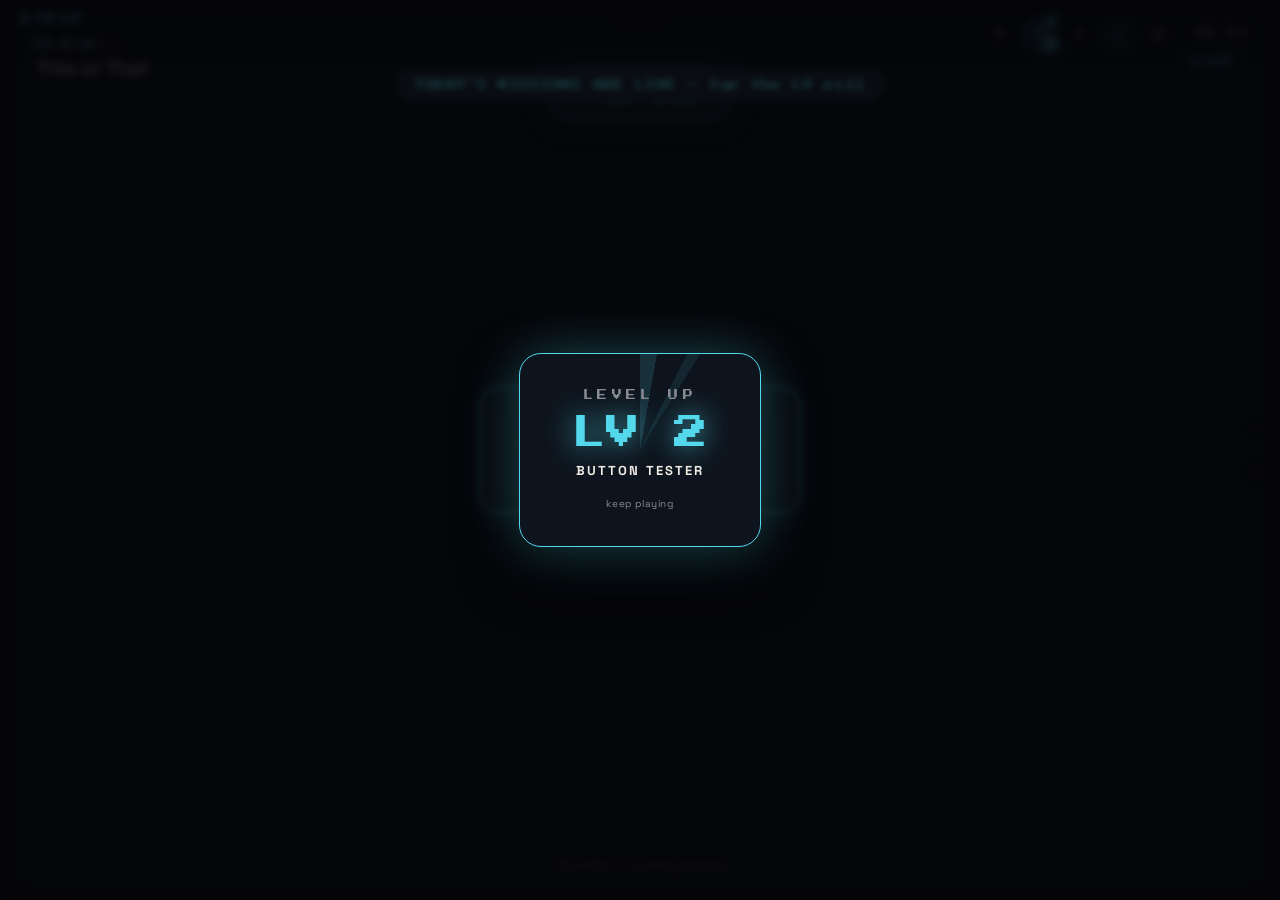
==== commit 2652d52c: "Round 24: The Meaningful Axis — BACKGROUND setting replaced by COLOR SCHEME (dark/OLED/light chassis" ====
--- a/index.html
+++ b/index.html
@@ -5,28 +5,27 @@
 <meta name="viewport" content="width=device-width, initial-scale=1, viewport-fit=cover">
 <meta name="theme-color" content="#070B12">
 <script>
-/* CRT skin pre-paint (Round 12, Round 21): apply the saved theme before first
-   paint so non-default users never see a flash of the wrong console. Settings
-   hydrates from IndexedDB asynchronously; this reads the synchronous
-   localStorage mirror that js/settings.js keeps in step. Round 21: ICE joins
-   the skin family as the DEFAULT console color (one-time migration in
-   settings.js moves legacy default-amber players over; an explicit AMBER
-   pick is stored with settingsVersion 2 and always wins). Full failure-safe:
-   no localStorage, no JSON, or unknown value -> default ICE, nothing thrown. */
+/* Pre-paint (Round 12/21/24): apply the saved skin AND color scheme before
+   first paint so non-default users never see a flash of the wrong console.
+   Settings hydrates from IndexedDB asynchronously; this reads the synchronous
+   localStorage mirrors that js/settings.js keeps in step. Round 24: the
+   color-scheme axis (data-mode) joins the family, and the browser chrome
+   (theme-color meta) follows the SCHEME — dark keeps the per-skin chassis
+   color, light/oled have their own. Full failure-safe: no localStorage, no
+   JSON, or unknown value -> defaults, nothing thrown. */
 try{
   (function(){
     var t = localStorage.getItem("strip-theme") || "ice";
     if(t === "green" || t === "violet" || t === "ice" || t === "amber"){
       document.documentElement.setAttribute("data-theme", t);
-      var m = document.querySelector('meta[name="theme-color"]');
-      var bg = { green: "#090F0B", violet: "#0E0A14", ice: "#070B12", amber: "#0B0B0F" }[t];
-      if(m && bg) m.setAttribute("content", bg);
     }
-    // Round 22: the background texture axis gets the same pre-paint mirror
-    // ("solid" needs no attribute — the CSS engine only keys on textures).
-    var b = localStorage.getItem("strip-bg");
-    if(b === "grid" || b === "dots" || b === "horizon" || b === "scan"){
-      document.documentElement.setAttribute("data-bg", b);
+    var m = localStorage.getItem("strip-mode");
+    if(m === "light" || m === "oled"){
+      document.documentElement.setAttribute("data-mode", m);
+      var meta = document.querySelector('meta[name="theme-color"]');
+      var darkBg = { green: "#090F0B", violet: "#0E0A14", ice: "#070B12", amber: "#0B0B0F" }[t];
+      var chrome = m === "light" ? "#F1EEE7" : (m === "oled" ? "#000000" : darkBg);
+      if(meta && chrome) meta.setAttribute("content", chrome);
     }
   })();
 }catch(e){}
@@ -164,6 +163,33 @@
         <input type="checkbox" class="setting-toggle" data-key="navArrows">
       </label>
 
+      <label class="setting-row">
+        <div class="setting-text">
+          <div class="setting-label">Left-handed arrows</div>
+          <div class="setting-desc">Flip the jump buttons to the left edge — for left thumbs</div>
+        </div>
+        <input type="checkbox" class="setting-toggle" data-key="leftHanded">
+      </label>
+
+      <label class="setting-row">
+        <div class="setting-text">
+          <div class="setting-label">Keep screen awake</div>
+          <div class="setting-desc">While Strip is open, ask the browser not to dim or sleep during play</div>
+        </div>
+        <input type="checkbox" class="setting-toggle" data-key="wakeLock" id="wakelock-toggle">
+      </label>
+      <div class="setting-note" id="wakelock-note" hidden>
+        Wake Lock isn't available in this browser, so the screen can still dim. Everything else keeps working.
+      </div>
+
+      <label class="setting-row">
+        <div class="setting-text">
+          <div class="setting-label">Interface sounds</div>
+          <div class="setting-desc">Clicks and chimes from the console itself — menus, arrows, pickers. Game audio is the Sound switch above.</div>
+        </div>
+        <input type="checkbox" class="setting-toggle" data-key="uiSounds">
+      </label>
+
       <div class="setting-row setting-row-col">
         <div class="setting-text">
           <div class="setting-label">Haptic strength</div>
@@ -178,11 +204,36 @@
 
       <div class="settings-divider"></div>
 
+      <!-- Round 24 — APPEARANCE: two independent dials. COLOR SCHEME picks
+           what the console chassis is made of (the axis the retired texture
+           setting grew into); CRT SKIN picks the phosphor tint on top. -->
+      <div class="settings-section-label">APPEARANCE</div>
+
+      <div class="theme-row">
+        <div class="setting-text">
+          <div class="setting-label">Color scheme</div>
+          <div class="setting-desc">The console's chassis: classic dark glow, true-black OLED, or a paper daylight terminal. Every skin pairs with every scheme.</div>
+        </div>
+        <div class="theme-options" role="group" aria-label="Color scheme">
+          <button type="button" class="mode-seg-btn" data-mode-value="dark" aria-pressed="true">
+            <span class="theme-swatch dark" aria-hidden="true"></span>DARK
+          </button>
+          <button type="button" class="mode-seg-btn" data-mode-value="oled" aria-pressed="false">
+            <span class="theme-swatch oled" aria-hidden="true"></span>OLED
+          </button>
+          <button type="button" class="mode-seg-btn" data-mode-value="light" aria-pressed="false">
+            <span class="theme-swatch light" aria-hidden="true"></span>LIGHT
+          </button>
+        </div>
+      </div>
+
+      <div style="margin-top:12px"></div>
+
       <!-- CRT skin picker (Round 11) -->
       <div class="theme-row">
         <div class="setting-text">
           <div class="setting-label">CRT skin</div>
-          <div class="setting-desc">Phosphor tint for the whole console. Pure palette swap — nothing else changes.</div>
+          <div class="setting-desc">Phosphor tint for the whole console — pairs with any color scheme. Pure palette swap, nothing else changes.</div>
         </div>
         <div class="theme-options" role="group" aria-label="CRT skin">
           <!-- Round 21: ICE is the new default console color — the deck's
@@ -202,26 +253,13 @@
         </div>
       </div>
 
-      <div style="margin-top:12px"></div>
-
-      <!-- Round 22 — BACKGROUND: the texture axis. The skin above picks the
-           phosphor color; this picks what the console sits ON. Five static
-           textures, each tinted live by the active skin's own channels. -->
-      <div class="theme-row">
-        <div class="setting-text">
-          <div class="setting-label">Background</div>
-          <div class="setting-desc">The texture behind the console — pairs with every skin.</div>
-        </div>
-        <div class="theme-options bg-options" role="group" aria-label="Background style">
-          <button type="button" class="bg-seg-btn" data-bg-value="solid" aria-pressed="true">SOLID</button>
-          <button type="button" class="bg-seg-btn" data-bg-value="grid" aria-pressed="false">GRID</button>
-          <button type="button" class="bg-seg-btn" data-bg-value="dots" aria-pressed="false">DOTS</button>
-          <button type="button" class="bg-seg-btn" data-bg-value="horizon" aria-pressed="false">HORIZON</button>
-          <button type="button" class="bg-seg-btn" data-bg-value="scan" aria-pressed="false">SCAN</button>
-        </div>
-      </div>
-
-      <div style="margin-top:12px"></div>
+      <label class="setting-row" style="margin-top:12px">
+        <div class="setting-text">
+          <div class="setting-label">CRT effects</div>
+          <div class="setting-desc">The scanline sheen on each cartridge and the boot flicker. Off leaves everything else — including motion — untouched.</div>
+        </div>
+        <input type="checkbox" class="setting-toggle" data-key="crtEffects">
+      </label>
       <button id="install-setting-btn" class="btn" style="width:100%;">Install to play offline</button>
       <div id="install-note" class="setting-desc" style="text-align:center; margin-top:6px; display:none;">If your browser doesn't show a prompt, use the browser menu (⋮) → "Install app" or "Add to Home screen".</div>
 
--- a/css/style.css
+++ b/css/style.css
@@ -22,6 +22,16 @@
   --glow-rgb:    255,179,71;   /* primary phosphor (was --amber) */
   --accent2-rgb: 139,127,232;  /* secondary accent (was --purple) */
   --bg-rgb:      11,11,15;     /* page background */
+  /* Round 24 — mode-aware chassis channels. The color scheme (DARK/LIGHT/
+     OLED) re-derives these below, so HUD chips, scanline texture, volume
+     track and the cartridge drop shadow stay deliberate per scheme instead
+     of being inversion hacks. Games keep their own palettes on purpose:
+     a light chassis is the CONSOLE going light — the screens inside the
+     cartridges keep their phosphor look, like a pale handheld shell. */
+  --chip-bg:     rgba(0,0,0,.35);   /* HUD buttons/pills over the page bg */
+  --scan-rgb:    255,255,255;       /* scanline texture lines */
+  --track-rgb:   255,255,255;       /* volume slider unfilled track */
+  --cart-shadow: 0 20px 60px rgba(0,0,0,.45);
 }
 
 /* ---------- CRT skin engine (Round 11) ----------
@@ -74,6 +84,72 @@
   --bg-rgb:      7,11,18;
 }
 
+/* ---------- Round 24 — COLOR SCHEME engine (the second visual axis) ----------
+   The skin (data-theme) picks the PHOSPHOR; the scheme (data-mode) picks the
+   CHASSIS the whole console is built on: DARK (the classic in-the-dark glow),
+   OLED (true-black, battery-friendly, glows pop hardest), and LIGHT (a paper
+   daylight terminal). Mode blocks come AFTER the skin blocks so the chassis
+   always wins, and each skin re-tunes its phosphor for LIGHT — the neon
+   values that glow on black are illegible on paper, so every skin ships a
+   daylight-grade accent set. Layout never changes: same contrast discipline
+   as the skin engine, no game can break.
+   Mode composition is validated in js/settings.js — unknown values fall
+   back to DARK there, so unknown data-mode never reaches this engine. */
+html[data-mode="oled"]{
+  --bg:        #000000;
+  --panel:     #0B0B0E;
+  --panel-2:   #141419;
+  --line:      #26262E;
+  --bg-rgb:      0,0,0;
+  --chip-bg:     rgba(0,0,0,.5);
+}
+html[data-mode="light"]{
+  --bg:        #F1EEE7;
+  --panel:     #FAF8F3;
+  --panel-2:   #E9E4D9;
+  --ink:       #2A2620;
+  --ink-dim:   #6E6759;
+  --line:      #D9D2C4;
+  --bg-rgb:      241,238,231;
+  --chip-bg:     rgba(255,255,255,.66);
+  --scan-rgb:    42,36,26;
+  --track-rgb:   30,26,18;
+  --cart-shadow: 0 18px 44px rgba(72,60,36,.22);
+}
+/* daylight phosphors — legible accents on paper, per skin */
+html[data-mode="light"][data-theme="ice"]{
+  --amber:     #0E7490;
+  --amber-dim: #58A8B8;
+  --purple:    #0F766E;
+  --purple-dim:#67A899;
+  --glow-rgb:    14,116,144;
+  --accent2-rgb: 15,118,110;
+}
+html[data-mode="light"][data-theme="amber"]{
+  --amber:     #B45309;
+  --amber-dim: #B99655;
+  --purple:    #6D5BD0;
+  --purple-dim:#9C93C9;
+  --glow-rgb:    180,83,9;
+  --accent2-rgb: 109,91,208;
+}
+html[data-mode="light"][data-theme="green"]{
+  --amber:     #15803D;
+  --amber-dim: #5BA871;
+  --purple:    #0F766E;
+  --purple-dim:#58A89E;
+  --glow-rgb:    21,128,61;
+  --accent2-rgb: 15,118,110;
+}
+html[data-mode="light"][data-theme="violet"]{
+  --amber:     #7C3AED;
+  --amber-dim: #A78BDB;
+  --purple:    #C2418A;
+  --purple-dim:#D98BB4;
+  --glow-rgb:    124,58,237;
+  --accent2-rgb: 194,65,138;
+}
+
 *{ box-sizing:border-box; -webkit-tap-highlight-color:transparent; }
 html,body{
   margin:0; padding:0; height:100%; overflow:hidden;
@@ -117,7 +193,7 @@
 }
 #lock-btn, #settings-btn{
   width:32px; height:32px; border-radius:50%; border:1px solid var(--line);
-  background:rgba(0,0,0,.35); color:var(--ink-dim); cursor:pointer;
+  background:var(--chip-bg); color:var(--ink-dim); cursor:pointer;
   display:flex; align-items:center; justify-content:center;
   transition:border-color .15s ease, color .15s ease, background .15s ease, transform .12s cubic-bezier(.34,1.56,.64,1);
 }
@@ -137,7 +213,7 @@
 #install-btn:active{ transform:scale(.94); }
 #hud-index{
   font-family:var(--font-display); font-size:11px; color:var(--ink-dim);
-  background:rgba(0,0,0,.35); padding:6px 10px; border-radius:20px;
+  background:var(--chip-bg); padding:6px 10px; border-radius:20px;
   border:1px solid var(--line);
 }
 
@@ -215,7 +291,9 @@
   background:var(--ink-dim);
   transition:transform .25s cubic-bezier(.34,1.56,.64,1), background .15s ease;
 }
-.setting-toggle:checked{ background:rgba(255,179,71,.15); border-color:var(--amber); }
+/* Round 24: was a hardcoded amber rgba — followed the skin engine everywhere
+   EXCEPT here; now the toggle follows the live phosphor like everything else */
+.setting-toggle:checked{ background:rgba(var(--glow-rgb),.15); border-color:var(--amber); }
 .setting-toggle:checked::after{ transform:translateX(18px); background:var(--amber); }
 
 .settings-divider{ height:1px; background:var(--line); margin:12px 0; }
@@ -261,7 +339,7 @@
   border:1px solid var(--line);
   display:flex; flex-direction:column;
   overflow:hidden;
-  box-shadow:0 20px 60px rgba(0,0,0,.45);
+  box-shadow:var(--cart-shadow);
 }
 
 /* eject-tab notch */
@@ -280,7 +358,7 @@
   content:"";
   position:absolute; inset:0; pointer-events:none; z-index:4;
   background:repeating-linear-gradient(
-    to bottom, rgba(255,255,255,.025) 0px, rgba(255,255,255,.025) 1px,
+    to bottom, rgba(var(--scan-rgb),.025) 0px, rgba(var(--scan-rgb),.025) 1px,
     transparent 1px, transparent 3px
   );
   mix-blend-mode:overlay;
@@ -385,7 +463,7 @@
 /* ---------- Cartridge drawer (Round 6) ---------- */
 #drawer-btn{
   width:32px; height:32px; border-radius:50%; border:1px solid var(--line);
-  background:rgba(0,0,0,.35); color:var(--ink-dim); cursor:pointer;
+  background:var(--chip-bg); color:var(--ink-dim); cursor:pointer;
   display:flex; align-items:center; justify-content:center;
   transition:border-color .15s ease, color .15s ease, background .15s ease, transform .12s cubic-bezier(.34,1.56,.64,1);
 }
@@ -533,7 +611,7 @@
 /* ---------- Keyboard focus visible everywhere interactive ---------- */
 .btn:focus-visible, .drawer-item-main:focus-visible, .drawer-item-fav:focus-visible, .setting-row:focus-within,
 #drawer-close:focus-visible, #settings-close:focus-visible, #trophy-close:focus-visible,
-#drawer-filter:focus-visible, .theme-seg-btn:focus-visible, #trophy-btn:focus-visible,
+#drawer-filter:focus-visible, .theme-seg-btn:focus-visible, .mode-seg-btn:focus-visible, #trophy-btn:focus-visible,
 #daily-chip:focus-visible, #lock-btn:focus-visible, #settings-btn:focus-visible, #install-btn:focus-visible{
   outline:2px solid var(--amber); outline-offset:2px;
   border-radius:12px;
@@ -544,7 +622,7 @@
 /* ---------- HUD: trophy button + unseen badge ---------- */
 #trophy-btn{
   width:32px; height:32px; border-radius:50%; border:1px solid var(--line);
-  background:rgba(0,0,0,.35); color:var(--ink-dim); cursor:pointer;
+  background:var(--chip-bg); color:var(--ink-dim); cursor:pointer;
   display:flex; align-items:center; justify-content:center;
   position:relative;
   transition:border-color .15s ease, color .15s ease, background .15s ease, transform .12s cubic-bezier(.34,1.56,.64,1);
@@ -675,20 +753,21 @@
 .theme-options{
   display:flex; gap:8px; margin-top:10px;
 }
-.theme-seg-btn{
+/* Round 24: the color-scheme picker shares the skin picker's anatomy */
+.theme-seg-btn, .mode-seg-btn{
   flex:1; display:flex; flex-direction:column; align-items:center; gap:7px;
   padding:10px 6px 8px; border-radius:12px; cursor:pointer;
   border:1px solid var(--line); background:var(--panel-2); color:var(--ink-dim);
   font-family:var(--font-display); font-size:7px; letter-spacing:.1em;
   transition:border-color .15s ease, box-shadow .2s ease, color .15s ease, transform .12s ease;
 }
-.theme-seg-btn:active{ transform:scale(.95); }
+.theme-seg-btn:active, .mode-seg-btn:active{ transform:scale(.95); }
 .theme-swatch{
   width:26px; height:26px; border-radius:50%;
   border:2px solid transparent;
   box-shadow:inset 0 0 8px rgba(0,0,0,.5);
 }
-.theme-seg-btn[aria-pressed="true"]{
+.theme-seg-btn[aria-pressed="true"], .mode-seg-btn[aria-pressed="true"]{
   border-color:var(--amber); color:var(--ink);
   box-shadow:0 0 12px rgba(var(--glow-rgb),.2);
 }
@@ -846,7 +925,7 @@
     box-shadow:0 0 12px rgba(var(--glow-rgb),.28);
   }
   #daily-chip.done:hover{ border-color:var(--line); box-shadow:none; }
-  .theme-seg-btn:hover{
+  .theme-seg-btn:hover, .mode-seg-btn:hover{
     border-color:rgba(var(--glow-rgb),.5);
     color:var(--ink);
   }
@@ -1232,7 +1311,7 @@
   flex:1; height:5px; border-radius:3px; outline:none; cursor:pointer;
   background:linear-gradient(to right,
     var(--amber) 0%, var(--amber) var(--fill, 80%),
-    rgba(255,255,255,.12) var(--fill, 80%), rgba(255,255,255,.12) 100%);
+    rgba(var(--track-rgb),.12) var(--fill, 80%), rgba(var(--track-rgb),.12) 100%);
 }
 .volume-slider::-webkit-slider-thumb{
   -webkit-appearance:none; appearance:none;
@@ -1310,8 +1389,13 @@
 .player-sub{ font-size:10px; color:var(--ink-dim); margin-top:4px; letter-spacing:.03em; }
 .player-stats{
   grid-column:1 / -1;
-  display:grid; grid-template-columns:repeat(4, 1fr); gap:6px;
+  /* Round 24: five identity counters (run depth joined) — 5 columns on
+     wide panels, a clean 3+2 on narrow ones instead of an orphan cell */
+  display:grid; grid-template-columns:repeat(5, 1fr); gap:6px;
   margin-top:6px;
+}
+@media (max-width:420px){
+  .player-stats{ grid-template-columns:repeat(3, 1fr); }
 }
 .player-stat{
   text-align:center;
@@ -1425,10 +1509,12 @@
   transition:opacity .35s ease;
 }
 #nav-arrows.on{ display:flex; opacity:1; pointer-events:auto; }
+/* Round 24 — left-handed arrows: the thumb zone flips to the other edge */
+html.left-handed #nav-arrows{ right:auto; left:6px; }
 #nav-arrows button{
   width:34px; height:34px; border-radius:50%;
   border:1px solid var(--line);
-  background:rgba(0,0,0,.42);
+  background:var(--chip-bg);
   color:var(--ink-dim);
   backdrop-filter:blur(3px);
   cursor:pointer;
@@ -1495,58 +1581,37 @@
   .levelup-burst, .levelup-num, #xp-float{ animation:none !important; }
 }
 
-/* ---------- Round 22 — BACKGROUND TEXTURE ENGINE ----------
-   A second visual axis beside the CRT skin: the skin picks the phosphor
-   COLOR, the background picks the TEXTURE behind the console. Every layer
-   is fixed, pointer-transparent and tinted from the live --glow-rgb /
-   --accent2-rgb channels, so any background pairs with any skin with zero
-   per-theme CSS. SOLID ships no layer at all (the classic flat console).
-   reduce-motion never mattered here: every texture is a static paint. */
-body::before{
-  content:""; position:fixed; inset:0; z-index:-1;
-  pointer-events:none; display:none;
-}
-html[data-bg="grid"] body::before{
-  display:block;
-  background-image:
-    linear-gradient(rgba(var(--glow-rgb),.045) 1px, transparent 1px),
-    linear-gradient(90deg, rgba(var(--glow-rgb),.045) 1px, transparent 1px),
-    linear-gradient(rgba(var(--glow-rgb),.085) 1px, transparent 1px),
-    linear-gradient(90deg, rgba(var(--glow-rgb),.085) 1px, transparent 1px);
-  background-size:34px 34px, 34px 34px, 170px 170px, 170px 170px;
-}
-html[data-bg="dots"] body::before{
-  display:block;
-  background-image:radial-gradient(rgba(var(--glow-rgb),.11) 1px, transparent 1.7px);
-  background-size:22px 22px;
-}
-html[data-bg="horizon"] body::before{
-  display:block;
-  background:
-    radial-gradient(120% 55% at 50% 108%, rgba(var(--glow-rgb),.17), transparent 62%),
-    radial-gradient(90% 40% at 50% -12%, rgba(var(--accent2-rgb),.11), transparent 60%);
-}
-html[data-bg="scan"] body::before{
-  display:block;
-  background:
-    repeating-linear-gradient(to bottom, rgba(0,0,0,.28) 0 1px, transparent 1px 4px),
-    radial-gradient(135% 105% at 50% 50%, transparent 58%, rgba(0,0,0,.45) 100%);
-}
-
-/* Background picker (settings segmented control) — same anatomy as the
-   skin picker, with wrapping so 5 options never overflow a narrow panel */
-.bg-options{ flex-wrap:wrap; }
-.bg-seg-btn{
-  flex:1; min-width:56px; padding:9px 4px 8px; border-radius:12px; cursor:pointer;
-  border:1px solid var(--line); background:var(--panel-2); color:var(--ink-dim);
-  font-family:var(--font-display); font-size:7px; letter-spacing:.1em; text-align:center;
-  transition:border-color .15s ease, box-shadow .2s ease, color .15s ease, transform .12s ease;
-}
-.bg-seg-btn:active{ transform:scale(.95); }
-.bg-seg-btn[aria-pressed="true"]{
-  border-color:var(--amber); color:var(--ink);
-  box-shadow:0 0 12px rgba(var(--glow-rgb),.2);
-}
-@media (hover:hover){
-  .bg-seg-btn:hover{ border-color:rgba(var(--glow-rgb),.5); color:var(--ink); }
-}
+/* ---------- Round 24 — CRT EFFECTS off + scheme picker swatches ----------
+   The CRT toggle (Settings → Appearance) retires the scanline overlay and
+   the boot flicker WITHOUT touching motion elsewhere — that's what the
+   reduce-motion toggle is for. Two honest, separate dials. */
+html[data-crt="off"] .cart-inner::after{ display:none; }
+html[data-crt="off"] #boot-logo{ animation:none; }
+
+/* Color scheme picker — same segmented anatomy as the skin picker. The
+   swatches show the CHASSIS (dark paper / true black / daylight), not the
+   phosphor: this dial answers "what is the console made of". */
+.theme-swatch.dark{  background:radial-gradient(circle at 35% 35%, #2A3140, #13151C 60%, #05060A); border:1px solid #3A4254; }
+.theme-swatch.oled{  background:radial-gradient(circle at 35% 35%, #1A1A1E, #000 62%); border:1px solid #33333C; }
+.theme-swatch.light{ background:radial-gradient(circle at 35% 35%, #FFFFFF, #F1EEE7 62%, #C9C2B2); border:1px solid #B7AF9E; }
+
+/* ---------- Round 24 — missions badge on the trophy button ----------
+   The daily contract gets a persistent, one-glance HUD presence without a
+   new HUD slot: the trophy button (which already hosts the missions block)
+   wears a count bubble. Distinct corner from the unseen-unlock pip
+   (#trophy-btn::after sits top-right; the count sits bottom-right). */
+#trophy-missions{
+  position:absolute; bottom:-3px; right:-4px;
+  min-width:15px; height:15px; padding:0 4px;
+  border-radius:9px;
+  background:var(--amber); color:#0B0B0F;
+  font-family:var(--font-body); font-weight:700; font-size:9px; line-height:15px;
+  text-align:center;
+  box-shadow:0 0 8px rgba(var(--glow-rgb),.55);
+  opacity:0; transform:scale(0);
+  transition:opacity .25s ease, transform .25s cubic-bezier(.34,1.56,.64,1);
+  pointer-events:none;
+}
+#trophy-missions.on{ opacity:1; transform:scale(1); }
+#trophy-missions.swept{ background:var(--purple); color:#0B0B0F; box-shadow:0 0 8px rgba(var(--accent2-rgb),.55); }
+html.reduce-motion #trophy-missions{ transition:none; }
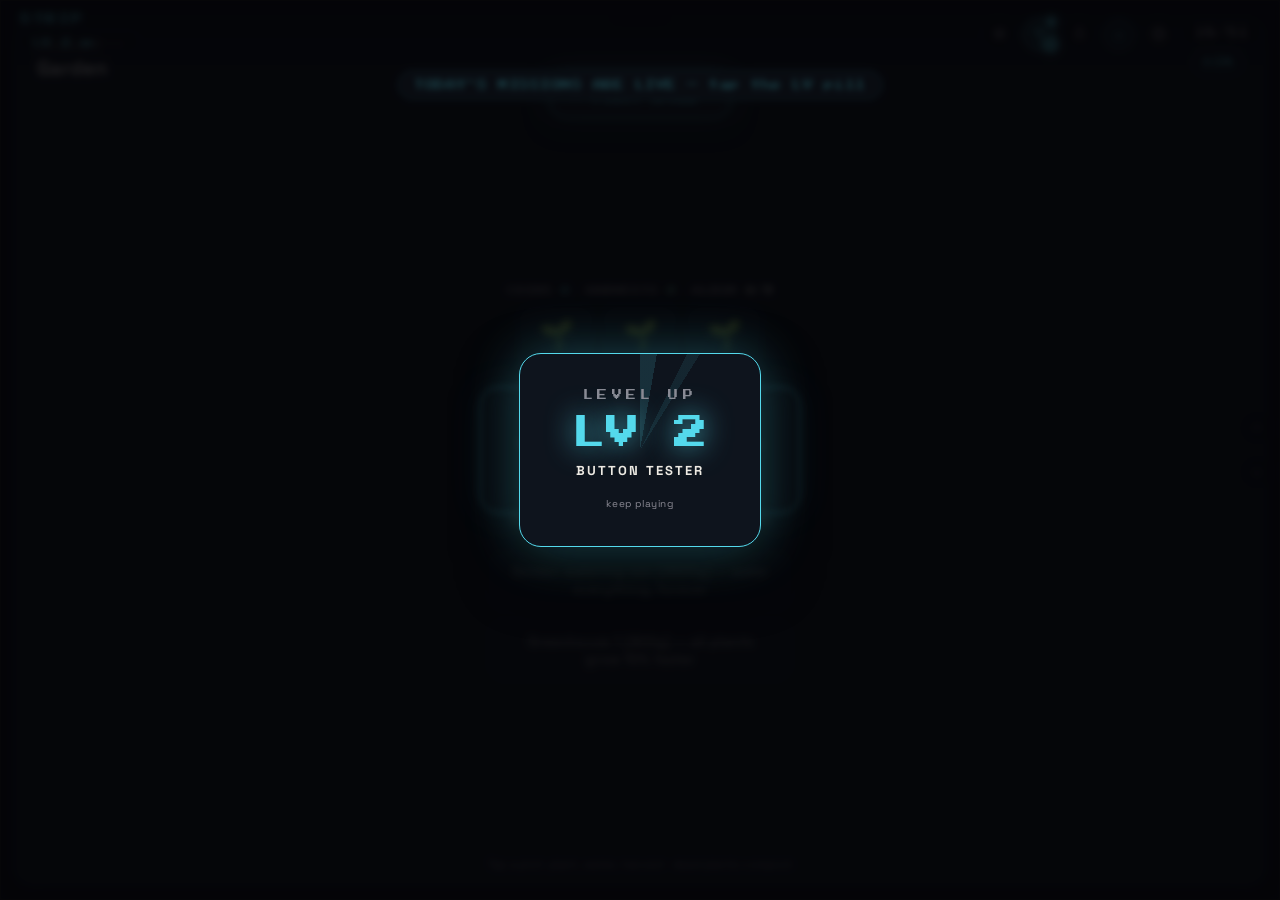
==== commit c6289d7c: "Round 25: The Daylight Deck — LIGHT-chassis contrast audit across all 51 cartridges (19 games flagge" ====
--- a/index.html
+++ b/index.html
@@ -250,6 +250,23 @@
           <button type="button" class="theme-seg-btn" data-theme-value="violet" aria-pressed="false">
             <span class="theme-swatch violet" aria-hidden="true"></span>VIOLET
           </button>
+        </div>
+      </div>
+
+      <div style="margin-top:12px"></div>
+
+      <!-- Round 25 — SCREEN GLOW: the whole console's bloom flows through one
+           --glow-mul multiplier, so this dial re-grades every glow at once.
+           OFF is the flat terminal (photosensitivity / OLED burn-in care). -->
+      <div class="theme-row">
+        <div class="setting-text">
+          <div class="setting-label">Screen glow</div>
+          <div class="setting-desc">The phosphor bloom on titles, chips and accents. Soft keeps a whisper of it; off gives a flat terminal look that's easier on sensitive eyes and OLED batteries.</div>
+        </div>
+        <div class="theme-options" role="group" aria-label="Screen glow">
+          <button type="button" class="glow-seg-btn" data-glow-value="full" aria-pressed="true">FULL</button>
+          <button type="button" class="glow-seg-btn" data-glow-value="soft" aria-pressed="false">SOFT</button>
+          <button type="button" class="glow-seg-btn" data-glow-value="off" aria-pressed="false">OFF</button>
         </div>
       </div>
 
--- a/css/style.css
+++ b/css/style.css
@@ -32,6 +32,25 @@
   --scan-rgb:    255,255,255;       /* scanline texture lines */
   --track-rgb:   255,255,255;       /* volume slider unfilled track */
   --cart-shadow: 0 20px 60px rgba(0,0,0,.45);
+  /* Round 25 — semantic game-state colors. Dark-mode values are the raw
+     phosphor-adjacent hues games have always hardcoded; the LIGHT chassis
+     re-derives them below at daylight grade, so any DOM text sitting on the
+     paper shell stays legible while in-screen CRT surfaces keep theirs.
+     Games should now reach for these instead of raw hex on SHELL surfaces. */
+  --good:      #6FCF97;  /* gains, deltas, positive deltas */
+  --info:      #56B4E9;  /* informational accents (blue family) */
+  --warn:      #FFB347;  /* costs, timers, caution accents */
+  --on-accent: #000000; /* text ON a filled --amber surface (active tabs) */
+  /* Round 25 — Screen glow axis (settings: full/soft/off). Every glow
+     effect in the app flows through rgba(var(--glow-rgb),calc(a*mul)), so
+     one multiplier re-grades the whole console's luminance without touching
+     80+ call sites. OFF = flat terminal (photosensitivity / OLED burn-in
+     care), SOFT = a third of the bloom. */
+  --glow-mul:  1;
+  /* Round 25 — Blackjack's card felt. A shell-level DOM surface (not a CRT
+     screen), so it rides the chassis: near-black felt on dark/OLED, a pale
+     linen felt on paper so --ink/--purple/--good text keeps its contrast. */
+  --felt:      rgba(16,16,24,.8);
 }
 
 /* ---------- CRT skin engine (Round 11) ----------
@@ -115,6 +134,18 @@
   --scan-rgb:    42,36,26;
   --track-rgb:   30,26,18;
   --cart-shadow: 0 18px 44px rgba(72,60,36,.22);
+  /* Round 25 — daylight-grade semantic colors. The dark-mode hues (hot pink,
+     mint, sky, amber) were tuned to glow against black; on paper they drop
+     below 3:1. These darker grades clear 4.3:1 on both --panel and
+     --panel-2, verified against WCAG relative luminance. */
+  --danger:    #C2314E;
+  --good:      #15803D;
+  --info:      #0E7490;
+  --warn:      #B45309;
+  /* the filled-accent tab flips: daylight --amber is a mid-dark ink, so
+     black text on it fails — white passes on every skin's daylight value */
+  --on-accent: #FFFFFF;
+  --felt:      rgba(255,255,255,.62);
 }
 /* daylight phosphors — legible accents on paper, per skin */
 html[data-mode="light"][data-theme="ice"]{
@@ -150,6 +181,15 @@
   --accent2-rgb: 194,65,138;
 }
 
+/* ---------- Round 25 — SCREEN GLOW axis (the luminance dial) ----------
+   One multiplier re-grades every glow in the console — all 80+ bloom sites
+   read rgba(var(--glow-rgb),calc(α*var(--glow-mul,1))), so these three
+   attribute rules are the whole engine. full = classic glow; soft = a
+   third of the bloom (quiet CRT); off = flat terminal, every bloom alpha
+   resolves to 0 (photosensitivity, OLED burn-in care, max battery). */
+html[data-glow="soft"]{ --glow-mul: .35; }
+html[data-glow="off"]{ --glow-mul: 0; }
+
 *{ box-sizing:border-box; -webkit-tap-highlight-color:transparent; }
 html,body{
   margin:0; padding:0; height:100%; overflow:hidden;
@@ -168,7 +208,7 @@
 #boot.hide{ opacity:0; visibility:hidden; pointer-events:none; }
 #boot-logo{
   font-family:var(--font-display); font-size:28px; color:var(--amber);
-  text-shadow:0 0 18px rgba(var(--glow-rgb),.55);
+  text-shadow:0 0 18px rgba(var(--glow-rgb),calc(.55*var(--glow-mul,1)));
   animation:flicker 1.6s infinite;
 }
 #boot-sub{ font-size:12px; color:var(--ink-dim); letter-spacing:.05em; }
@@ -199,13 +239,13 @@
 }
 #lock-btn:active, #settings-btn:active{ transform:scale(.86); }
 #lock-btn[aria-pressed="true"]{
-  border-color:var(--amber); color:var(--amber); background:rgba(var(--glow-rgb),.12);
+  border-color:var(--amber); color:var(--amber); background:rgba(var(--glow-rgb),calc(.12*var(--glow-mul,1)));
 }
 /* Install button injected into the HUD by install-handler.js — it previously had
    no rule at all (class "hud-btn" was never defined) and rendered unstyled */
 #install-btn{
   height:32px; padding:0 12px; border-radius:20px; border:1px solid var(--amber);
-  background:rgba(var(--glow-rgb),.12); color:var(--amber); cursor:pointer;
+  background:rgba(var(--glow-rgb),calc(.12*var(--glow-mul,1))); color:var(--amber); cursor:pointer;
   font-family:var(--font-display); font-size:10px; letter-spacing:.08em;
   display:flex; align-items:center; justify-content:center;
   transition:background .15s ease, transform .12s cubic-bezier(.34,1.56,.64,1);
@@ -293,7 +333,7 @@
 }
 /* Round 24: was a hardcoded amber rgba — followed the skin engine everywhere
    EXCEPT here; now the toggle follows the live phosphor like everything else */
-.setting-toggle:checked{ background:rgba(var(--glow-rgb),.15); border-color:var(--amber); }
+.setting-toggle:checked{ background:rgba(var(--glow-rgb),calc(.15*var(--glow-mul,1))); border-color:var(--amber); }
 .setting-toggle:checked::after{ transform:translateX(18px); background:var(--amber); }
 
 .settings-divider{ height:1px; background:var(--line); margin:12px 0; }
@@ -411,8 +451,8 @@
 .btn:active{ transform:scale(.94); }
 .btn:hover{ border-color:var(--ink-dim); }
 .btn.accent{ border-color:var(--amber); color:var(--amber); }
-.btn.accent:hover{ box-shadow:0 0 14px rgba(var(--glow-rgb),.25); background:rgba(var(--glow-rgb),.06); }
-.btn.accent:active{ box-shadow:0 0 20px rgba(var(--glow-rgb),.4); }
+.btn.accent:hover{ box-shadow:0 0 14px rgba(var(--glow-rgb),calc(.25*var(--glow-mul,1))); background:rgba(var(--glow-rgb),calc(.06*var(--glow-mul,1))); }
+.btn.accent:active{ box-shadow:0 0 20px rgba(var(--glow-rgb),calc(.4*var(--glow-mul,1))); }
 .btn.purple{ border-color:var(--purple); color:var(--purple); }
 .btn.purple:hover{ box-shadow:0 0 14px rgba(var(--accent2-rgb),.25); background:rgba(var(--accent2-rgb),.06); }
 .btn.purple:active{ box-shadow:0 0 20px rgba(var(--accent2-rgb),.4); }
@@ -427,7 +467,7 @@
 }
 .btn:active::after{ opacity:1; transform:scale(1); transition:none; }
 
-::selection{ background:var(--amber); color:#000; }
+::selection{ background:var(--amber); color:var(--on-accent); }
 
 /* ---------- Cartridge entrance + tag/title micro-motion ---------- */
 .cart-inner{
@@ -443,7 +483,7 @@
 }
 .cart:target .cart-tag,
 .cart-inner:hover .cart-tag{
-  box-shadow:0 0 10px rgba(var(--glow-rgb),.25);
+  box-shadow:0 0 10px rgba(var(--glow-rgb),calc(.25*var(--glow-mul,1)));
 }
 
 .cart-title{
@@ -554,7 +594,7 @@
   overflow:hidden; text-overflow:ellipsis; white-space:nowrap;
 }
 .drawer-item-fav{ font-size:15px; color:var(--ink-dim); flex:none; line-height:1; }
-.drawer-item-fav.on{ color:var(--amber); text-shadow:0 0 8px rgba(var(--glow-rgb),.5); }
+.drawer-item-fav.on{ color:var(--amber); text-shadow:0 0 8px rgba(var(--glow-rgb),calc(.5*var(--glow-mul,1))); }
 .drawer-empty{
   grid-column:1 / -1; text-align:center; color:var(--ink-dim);
   font-size:12px; padding:24px 0;
@@ -573,7 +613,7 @@
   background:var(--panel); border:1px solid var(--amber);
   border-radius:18px; padding:22px 26px; text-align:center;
   max-width:min(78vw, 320px);
-  box-shadow:0 0 30px rgba(var(--glow-rgb),.18);
+  box-shadow:0 0 30px rgba(var(--glow-rgb),calc(.18*var(--glow-mul,1)));
   animation:hint-float 2.6s ease-in-out infinite;
 }
 @keyframes hint-float{
@@ -593,16 +633,16 @@
 /* ---------- Themed slim scrollbars (drawer grid / settings / trophies) ---------- */
 #drawer-grid, #settings-panel, #trophy-grid{
   scrollbar-width:thin;
-  scrollbar-color:rgba(var(--glow-rgb),.35) transparent;
+  scrollbar-color:rgba(var(--glow-rgb),calc(.35*var(--glow-mul,1))) transparent;
 }
 #drawer-grid::-webkit-scrollbar, #settings-panel::-webkit-scrollbar, #trophy-grid::-webkit-scrollbar{
   width:6px;
 }
 #drawer-grid::-webkit-scrollbar-thumb, #settings-panel::-webkit-scrollbar-thumb, #trophy-grid::-webkit-scrollbar-thumb{
-  background:rgba(var(--glow-rgb),.3); border-radius:3px;
+  background:rgba(var(--glow-rgb),calc(.3*var(--glow-mul,1))); border-radius:3px;
 }
 #drawer-grid::-webkit-scrollbar-thumb:hover, #settings-panel::-webkit-scrollbar-thumb:hover, #trophy-grid::-webkit-scrollbar-thumb:hover{
-  background:rgba(var(--glow-rgb),.55);
+  background:rgba(var(--glow-rgb),calc(.55*var(--glow-mul,1)));
 }
 #drawer-grid::-webkit-scrollbar-track, #settings-panel::-webkit-scrollbar-track, #trophy-grid::-webkit-scrollbar-track{
   background:transparent;
@@ -611,7 +651,7 @@
 /* ---------- Keyboard focus visible everywhere interactive ---------- */
 .btn:focus-visible, .drawer-item-main:focus-visible, .drawer-item-fav:focus-visible, .setting-row:focus-within,
 #drawer-close:focus-visible, #settings-close:focus-visible, #trophy-close:focus-visible,
-#drawer-filter:focus-visible, .theme-seg-btn:focus-visible, .mode-seg-btn:focus-visible, #trophy-btn:focus-visible,
+#drawer-filter:focus-visible, .theme-seg-btn:focus-visible, .mode-seg-btn:focus-visible, .glow-seg-btn:focus-visible, #trophy-btn:focus-visible,
 #daily-chip:focus-visible, #lock-btn:focus-visible, #settings-btn:focus-visible, #install-btn:focus-visible{
   outline:2px solid var(--amber); outline-offset:2px;
   border-radius:12px;
@@ -629,14 +669,14 @@
 }
 #trophy-btn:active{ transform:scale(.86); }
 #trophy-btn.news{
-  border-color:var(--amber); color:var(--amber); background:rgba(var(--glow-rgb),.12);
+  border-color:var(--amber); color:var(--amber); background:rgba(var(--glow-rgb),calc(.12*var(--glow-mul,1)));
 }
 #trophy-btn::after{
   /* unseen-unlock pip — subtle, only present while there is news */
   content:""; position:absolute; top:-2px; right:-2px;
   width:9px; height:9px; border-radius:50%;
   background:var(--amber);
-  box-shadow:0 0 8px rgba(var(--glow-rgb),.8);
+  box-shadow:0 0 8px rgba(var(--glow-rgb),calc(.8*var(--glow-mul,1)));
   opacity:0; transform:scale(0);
   transition:opacity .25s ease, transform .25s cubic-bezier(.34,1.56,.64,1);
 }
@@ -689,8 +729,8 @@
   transition:opacity .3s ease, border-color .3s ease;
 }
 .trophy-item.unlocked{
-  opacity:1; border-color:rgba(var(--glow-rgb),.4);
-  background:linear-gradient(to right, rgba(var(--glow-rgb),.07), var(--panel-2) 65%);
+  opacity:1; border-color:rgba(var(--glow-rgb),calc(.4*var(--glow-mul,1)));
+  background:linear-gradient(to right, rgba(var(--glow-rgb),calc(.07*var(--glow-mul,1))), var(--panel-2) 65%);
 }
 .trophy-medal{
   width:38px; height:38px; flex:none; border-radius:50%;
@@ -702,7 +742,7 @@
 .trophy-item.unlocked .trophy-medal{
   filter:none; opacity:1;
   border-color:var(--amber-dim);
-  box-shadow:0 0 12px rgba(var(--glow-rgb),.22), inset 0 0 8px rgba(var(--glow-rgb),.1);
+  box-shadow:0 0 12px rgba(var(--glow-rgb),calc(.22*var(--glow-mul,1))), inset 0 0 8px rgba(var(--glow-rgb),calc(.1*var(--glow-mul,1)));
   animation:medal-pop .45s cubic-bezier(.34,1.56,.64,1);
 }
 @keyframes medal-pop{
@@ -730,7 +770,7 @@
   display:flex; align-items:center; gap:10px;
   background:var(--panel-2); border:1px solid var(--amber);
   border-radius:16px; padding:10px 16px;
-  box-shadow:0 0 24px rgba(var(--glow-rgb),.25), 0 8px 24px rgba(0,0,0,.5);
+  box-shadow:0 0 24px rgba(var(--glow-rgb),calc(.25*var(--glow-mul,1))), 0 8px 24px rgba(0,0,0,.5);
   pointer-events:none;
   opacity:0; visibility:hidden;
   transition:opacity .3s ease, transform .3s cubic-bezier(.34,1.56,.64,1), visibility .3s ease;
@@ -754,22 +794,22 @@
   display:flex; gap:8px; margin-top:10px;
 }
 /* Round 24: the color-scheme picker shares the skin picker's anatomy */
-.theme-seg-btn, .mode-seg-btn{
+.theme-seg-btn, .mode-seg-btn, .glow-seg-btn{
   flex:1; display:flex; flex-direction:column; align-items:center; gap:7px;
   padding:10px 6px 8px; border-radius:12px; cursor:pointer;
   border:1px solid var(--line); background:var(--panel-2); color:var(--ink-dim);
   font-family:var(--font-display); font-size:7px; letter-spacing:.1em;
   transition:border-color .15s ease, box-shadow .2s ease, color .15s ease, transform .12s ease;
 }
-.theme-seg-btn:active, .mode-seg-btn:active{ transform:scale(.95); }
+.theme-seg-btn:active, .mode-seg-btn:active, .glow-seg-btn:active{ transform:scale(.95); }
 .theme-swatch{
   width:26px; height:26px; border-radius:50%;
   border:2px solid transparent;
   box-shadow:inset 0 0 8px rgba(0,0,0,.5);
 }
-.theme-seg-btn[aria-pressed="true"], .mode-seg-btn[aria-pressed="true"]{
+.theme-seg-btn[aria-pressed="true"], .mode-seg-btn[aria-pressed="true"], .glow-seg-btn[aria-pressed="true"]{
   border-color:var(--amber); color:var(--ink);
-  box-shadow:0 0 12px rgba(var(--glow-rgb),.2);
+  box-shadow:0 0 12px rgba(var(--glow-rgb),calc(.2*var(--glow-mul,1)));
 }
 .theme-swatch.amber{ background:radial-gradient(circle at 35% 35%, #FFD9A0, #FFB347 60%, #7A5A22); }
 .theme-swatch.green{ background:radial-gradient(circle at 35% 35%, #B8FFD1, #5EEA8F 60%, #2A6B41); }
@@ -781,7 +821,7 @@
   border-radius:10px;
   transition:background .15s ease;
 }
-.setting-row:hover{ background:rgba(var(--glow-rgb),.035); }
+.setting-row:hover{ background:rgba(var(--glow-rgb),calc(.035*var(--glow-mul,1))); }
 
 /* ---------- Drawer detail pass ---------- */
 .drawer-item{
@@ -790,8 +830,8 @@
 }
 @media (hover:hover){
   .drawer-item:hover{
-    border-color:rgba(var(--glow-rgb),.45);
-    box-shadow:0 0 10px rgba(var(--glow-rgb),.12);
+    border-color:rgba(var(--glow-rgb),calc(.45*var(--glow-mul,1)));
+    box-shadow:0 0 10px rgba(var(--glow-rgb),calc(.12*var(--glow-mul,1)));
   }
 }
 .drawer-item-fav{
@@ -836,7 +876,7 @@
 .drawer-item-visited{
   width:5px; height:5px; border-radius:50%; flex:none;
   background:var(--amber);
-  box-shadow:0 0 6px rgba(var(--glow-rgb),.6);
+  box-shadow:0 0 6px rgba(var(--glow-rgb),calc(.6*var(--glow-mul,1)));
   opacity:0; transform:scale(0);
   transition:opacity .2s ease, transform .2s ease;
 }
@@ -862,7 +902,7 @@
 /* ---------- Daily Pick HUD chip ---------- */
 #daily-chip{
   height:32px; min-width:32px; padding:0 10px; border-radius:20px;
-  border:1px solid var(--amber-dim); background:rgba(var(--glow-rgb),.08);
+  border:1px solid var(--amber-dim); background:rgba(var(--glow-rgb),calc(.08*var(--glow-mul,1)));
   color:var(--amber); cursor:pointer;
   font-family:var(--font-display); font-size:10px; letter-spacing:.06em;
   display:flex; align-items:center; justify-content:center;
@@ -896,21 +936,21 @@
 .cart-daily-tag{
   font-family:var(--font-display); font-size:6px; letter-spacing:.1em;
   color:var(--amber); border:1px solid var(--amber-dim);
-  background:rgba(var(--glow-rgb),.1);
+  background:rgba(var(--glow-rgb),calc(.1*var(--glow-mul,1)));
   padding:4px 8px; border-radius:10px; margin-left:6px;
-  box-shadow:0 0 10px rgba(var(--glow-rgb),.18);
+  box-shadow:0 0 10px rgba(var(--glow-rgb),calc(.18*var(--glow-mul,1)));
   animation:daily-glow 2.4s ease-in-out infinite;
   white-space:nowrap;
 }
 @keyframes daily-glow{
-  0%,100%{ box-shadow:0 0 6px rgba(var(--glow-rgb),.14); }
-  50%{ box-shadow:0 0 14px rgba(var(--glow-rgb),.32); }
+  0%,100%{ box-shadow:0 0 6px rgba(var(--glow-rgb),calc(.14*var(--glow-mul,1))); }
+  50%{ box-shadow:0 0 14px rgba(var(--glow-rgb),calc(.32*var(--glow-mul,1))); }
 }
 
 /* ---------- Daily Pick drawer marker ---------- */
 .drawer-item-daily{
   flex:none; color:var(--amber); font-size:9px; line-height:1;
-  margin-left:6px; text-shadow:0 0 6px rgba(var(--glow-rgb),.55);
+  margin-left:6px; text-shadow:0 0 6px rgba(var(--glow-rgb),calc(.55*var(--glow-mul,1)));
   animation:daily-pop .4s cubic-bezier(.34,1.56,.64,1);
 }
 @keyframes daily-pop{
@@ -922,18 +962,18 @@
 @media (hover:hover){
   #daily-chip:hover{
     border-color:var(--amber);
-    box-shadow:0 0 12px rgba(var(--glow-rgb),.28);
+    box-shadow:0 0 12px rgba(var(--glow-rgb),calc(.28*var(--glow-mul,1)));
   }
   #daily-chip.done:hover{ border-color:var(--line); box-shadow:none; }
-  .theme-seg-btn:hover, .mode-seg-btn:hover{
-    border-color:rgba(var(--glow-rgb),.5);
+  .theme-seg-btn:hover, .mode-seg-btn:hover, .glow-seg-btn:hover{
+    border-color:rgba(var(--glow-rgb),calc(.5*var(--glow-mul,1)));
     color:var(--ink);
   }
 }
 
 /* ---------- Sheet depth: the three bottom sheets floated off the page ---------- */
 #drawer-panel, #settings-panel, #trophy-panel{
-  box-shadow:0 -14px 44px rgba(0,0,0,.5), 0 0 0 1px rgba(var(--glow-rgb),.04);
+  box-shadow:0 -14px 44px rgba(0,0,0,.5), 0 0 0 1px rgba(var(--glow-rgb),calc(.04*var(--glow-mul,1)));
 }
 
 /* ---------- reduce-motion coverage for Round 13 animations ---------- */
@@ -962,14 +1002,14 @@
 @media (hover:hover){
   button.cart-daily-tag:hover{
     border-color:var(--amber);
-    box-shadow:0 0 16px rgba(var(--glow-rgb),.4);
+    box-shadow:0 0 16px rgba(var(--glow-rgb),calc(.4*var(--glow-mul,1)));
   }
 }
 
 /* ---------- DAILY RITUAL block (trophy panel, above the trophy grid) ---------- */
 .daily-stats{
   border:1px solid var(--line); border-radius:14px;
-  background:linear-gradient(135deg, rgba(var(--glow-rgb),.07), var(--panel-2) 72%);
+  background:linear-gradient(135deg, rgba(var(--glow-rgb),calc(.07*var(--glow-mul,1))), var(--panel-2) 72%);
   padding:12px 14px 14px;
   flex:none;
 }
@@ -978,7 +1018,7 @@
 }
 .daily-stats-label{
   font-family:var(--font-display); font-size:9px; color:var(--amber);
-  letter-spacing:.14em; text-shadow:0 0 10px rgba(var(--glow-rgb),.4);
+  letter-spacing:.14em; text-shadow:0 0 10px rgba(var(--glow-rgb),calc(.4*var(--glow-mul,1)));
 }
 .daily-stats-num{ font-size:10px; color:var(--ink-dim); letter-spacing:.03em; white-space:nowrap; }
 
@@ -997,8 +1037,8 @@
 }
 .daily-day.on{
   border-color:var(--amber-dim); color:var(--amber);
-  background:rgba(var(--glow-rgb),.13);
-  box-shadow:0 0 8px rgba(var(--glow-rgb),.22), inset 0 0 6px rgba(var(--glow-rgb),.12);
+  background:rgba(var(--glow-rgb),calc(.13*var(--glow-mul,1)));
+  box-shadow:0 0 8px rgba(var(--glow-rgb),calc(.22*var(--glow-mul,1))), inset 0 0 6px rgba(var(--glow-rgb),calc(.12*var(--glow-mul,1)));
 }
 .daily-day.today{ border-style:dashed; border-color:rgba(var(--accent2-rgb),.6); }
 .daily-day.today.on{ border-style:solid; }
@@ -1006,7 +1046,7 @@
 .daily-share-btn{
   width:100%; display:flex; align-items:center; justify-content:center; gap:8px;
   padding:9px 10px; border-radius:10px; cursor:pointer;
-  border:1px solid var(--amber-dim); background:rgba(var(--glow-rgb),.07);
+  border:1px solid var(--amber-dim); background:rgba(var(--glow-rgb),calc(.07*var(--glow-mul,1)));
   color:var(--amber);
   font-family:var(--font-display); font-size:9px; letter-spacing:.12em;
   transition:border-color .15s ease, box-shadow .2s ease, transform .12s cubic-bezier(.34,1.56,.64,1), background .15s ease;
@@ -1023,8 +1063,8 @@
 @media (hover:hover){
   .daily-share-btn:hover{
     border-color:var(--amber);
-    box-shadow:0 0 12px rgba(var(--glow-rgb),.28);
-    background:rgba(var(--glow-rgb),.12);
+    box-shadow:0 0 12px rgba(var(--glow-rgb),calc(.28*var(--glow-mul,1)));
+    background:rgba(var(--glow-rgb),calc(.12*var(--glow-mul,1)));
   }
 }
 
@@ -1042,7 +1082,7 @@
   display:flex; align-items:center; gap:7px;
   padding:4px 10px; border-radius:999px;
   background:rgba(0,0,0,.34);
-  border:1px solid rgba(var(--glow-rgb),.14);
+  border:1px solid rgba(var(--glow-rgb),calc(.14*var(--glow-mul,1)));
   color:var(--amber);
   pointer-events:none; user-select:none;
   white-space:nowrap; z-index:3;
@@ -1054,7 +1094,7 @@
 }
 .cart-sparkline svg{
   display:block;
-  filter:drop-shadow(0 0 4px rgba(var(--glow-rgb),.55));
+  filter:drop-shadow(0 0 4px rgba(var(--glow-rgb),calc(.55*var(--glow-mul,1))));
 }
 .cart-sparkline-best{
   font-family:var(--font-display); font-size:8px;
@@ -1069,7 +1109,7 @@
 .daily-recap{
   margin:0 0 12px;
   padding:9px 10px 10px;
-  border:1px dashed rgba(var(--glow-rgb),.22);
+  border:1px dashed rgba(var(--glow-rgb),calc(.22*var(--glow-mul,1)));
   border-radius:10px;
   background:rgba(0,0,0,.18);
 }
@@ -1088,7 +1128,7 @@
 }
 .daily-recap-pick.played{
   color:var(--amber);
-  text-shadow:0 0 8px rgba(var(--glow-rgb),.45);
+  text-shadow:0 0 8px rgba(var(--glow-rgb),calc(.45*var(--glow-mul,1)));
 }
 .daily-recap-pick.missed{
   color:var(--ink-dim); opacity:.62;
@@ -1149,8 +1189,8 @@
 }
 .daily-cal-cell.on{
   border-color:var(--amber-dim);
-  background:rgba(var(--glow-rgb),.17);
-  box-shadow:0 0 6px rgba(var(--glow-rgb),.28), inset 0 0 4px rgba(var(--glow-rgb),.16);
+  background:rgba(var(--glow-rgb),calc(.17*var(--glow-mul,1)));
+  box-shadow:0 0 6px rgba(var(--glow-rgb),calc(.28*var(--glow-mul,1))), inset 0 0 4px rgba(var(--glow-rgb),calc(.16*var(--glow-mul,1)));
 }
 .daily-cal-cell.today{ border-style:dashed; border-color:rgba(var(--accent2-rgb),.7); }
 .daily-cal-cell.today.on{ border-style:solid; }
@@ -1197,7 +1237,7 @@
 }
 #xp-pill:active{ transform:scale(.94); }
 @media (hover:hover){
-  #xp-pill:hover{ border-color:rgba(var(--glow-rgb),.5); box-shadow:0 0 12px rgba(var(--glow-rgb),.18); }
+  #xp-pill:hover{ border-color:rgba(var(--glow-rgb),calc(.5*var(--glow-mul,1))); box-shadow:0 0 12px rgba(var(--glow-rgb),calc(.18*var(--glow-mul,1))); }
 }
 #xp-level{
   font-family:var(--font-display); font-size:9px; color:var(--amber);
@@ -1212,7 +1252,7 @@
   display:block; height:100%; width:0%;
   border-radius:2px;
   background:var(--amber);
-  box-shadow:0 0 6px rgba(var(--glow-rgb),.7);
+  box-shadow:0 0 6px rgba(var(--glow-rgb),calc(.7*var(--glow-mul,1)));
   transition:width .6s cubic-bezier(.22,1,.36,1);
 }
 
@@ -1222,7 +1262,7 @@
   padding-left:10px;
   font-family:var(--font-display); font-size:9px;
   color:var(--amber); letter-spacing:.08em;
-  text-shadow:0 0 10px rgba(var(--glow-rgb),.6);
+  text-shadow:0 0 10px rgba(var(--glow-rgb),calc(.6*var(--glow-mul,1)));
   white-space:nowrap;
   opacity:0; pointer-events:none; z-index:51;
 }
@@ -1256,7 +1296,7 @@
   border-radius:22px;
   background:var(--panel);
   border:1px solid var(--amber);
-  box-shadow:0 0 54px rgba(var(--glow-rgb),.32), 0 24px 60px rgba(0,0,0,.55);
+  box-shadow:0 0 54px rgba(var(--glow-rgb),calc(.32*var(--glow-mul,1))), 0 24px 60px rgba(0,0,0,.55);
   transform:scale(.78);
   transition:transform .38s cubic-bezier(.34,1.56,.64,1);
 }
@@ -1264,8 +1304,8 @@
 .levelup-burst{
   position:absolute; inset:-60%;
   background:conic-gradient(from 0deg,
-    rgba(var(--glow-rgb),.14) 0deg 10deg, transparent 10deg 26deg,
-    rgba(var(--glow-rgb),.09) 26deg 32deg, transparent 32deg 48deg);
+    rgba(var(--glow-rgb),calc(.14*var(--glow-mul,1))) 0deg 10deg, transparent 10deg 26deg,
+    rgba(var(--glow-rgb),calc(.09*var(--glow-mul,1))) 26deg 32deg, transparent 32deg 48deg);
   animation:burst-spin 8s linear infinite;
   pointer-events:none;
 }
@@ -1279,7 +1319,7 @@
   position:relative;
   font-family:var(--font-display); font-size:34px;
   color:var(--amber);
-  text-shadow:0 0 28px rgba(var(--glow-rgb),.8);
+  text-shadow:0 0 28px rgba(var(--glow-rgb),calc(.8*var(--glow-mul,1)));
   margin:16px 0 12px;
   animation:levelup-pop .65s cubic-bezier(.34,1.56,.64,1);
 }
@@ -1317,13 +1357,13 @@
   -webkit-appearance:none; appearance:none;
   width:17px; height:17px; border-radius:50%;
   background:var(--amber); border:none;
-  box-shadow:0 0 9px rgba(var(--glow-rgb),.65);
+  box-shadow:0 0 9px rgba(var(--glow-rgb),calc(.65*var(--glow-mul,1)));
   cursor:pointer;
 }
 .volume-slider::-moz-range-thumb{
   width:17px; height:17px; border-radius:50%;
   background:var(--amber); border:none;
-  box-shadow:0 0 9px rgba(var(--glow-rgb),.65);
+  box-shadow:0 0 9px rgba(var(--glow-rgb),calc(.65*var(--glow-mul,1)));
   cursor:pointer;
 }
 .volume-slider:focus-visible{ outline:2px solid var(--amber); outline-offset:3px; }
@@ -1344,11 +1384,11 @@
 .seg-btn:active{ transform:scale(.95); }
 .seg-btn[aria-pressed="true"]{
   border-color:var(--amber); color:var(--amber);
-  background:rgba(var(--glow-rgb),.08);
-  box-shadow:0 0 10px rgba(var(--glow-rgb),.14);
+  background:rgba(var(--glow-rgb),calc(.08*var(--glow-mul,1)));
+  box-shadow:0 0 10px rgba(var(--glow-rgb),calc(.14*var(--glow-mul,1)));
 }
 @media (hover:hover){
-  .seg-btn:hover{ border-color:rgba(var(--glow-rgb),.5); color:var(--ink); }
+  .seg-btn:hover{ border-color:rgba(var(--glow-rgb),calc(.5*var(--glow-mul,1))); color:var(--ink); }
   .seg-btn[aria-pressed="true"]:hover{ color:var(--amber); }
 }
 
@@ -1360,15 +1400,15 @@
   flex:none;
   display:grid; grid-template-columns:auto 1fr; gap:8px 14px; align-items:center;
   border:1px solid var(--line); border-radius:16px;
-  background:linear-gradient(135deg, rgba(var(--glow-rgb),.07), var(--panel-2) 72%);
+  background:linear-gradient(135deg, rgba(var(--glow-rgb),calc(.07*var(--glow-mul,1))), var(--panel-2) 72%);
   padding:14px;
 }
 .player-ring{
   --ring-pct:0;
   width:68px; height:68px; border-radius:50%;
-  background:conic-gradient(var(--amber) calc(var(--ring-pct) * 1%), rgba(var(--glow-rgb),.12) 0);
+  background:conic-gradient(var(--amber) calc(var(--ring-pct) * 1%), rgba(var(--glow-rgb),calc(.12*var(--glow-mul,1))) 0);
   display:flex; align-items:center; justify-content:center;
-  box-shadow:0 0 16px rgba(var(--glow-rgb),.2);
+  box-shadow:0 0 16px rgba(var(--glow-rgb),calc(.2*var(--glow-mul,1)));
 }
 .player-ring-inner{
   width:55px; height:55px; border-radius:50%;
@@ -1384,7 +1424,7 @@
 .player-title{
   font-family:var(--font-display); font-size:11px;
   color:var(--amber); letter-spacing:.1em;
-  text-shadow:0 0 12px rgba(var(--glow-rgb),.4);
+  text-shadow:0 0 12px rgba(var(--glow-rgb),calc(.4*var(--glow-mul,1)));
 }
 .player-sub{ font-size:10px; color:var(--ink-dim); margin-top:4px; letter-spacing:.03em; }
 .player-stats{
@@ -1411,10 +1451,32 @@
   letter-spacing:.14em; color:var(--ink-dim); margin-top:4px;
 }
 
+/* R25 — Depth League strip: the honest ladder under the identity counters.
+   Tier name glows in the primary phosphor; the note stays quiet. One thin
+   row — the card is a profile, not a billboard. */
+.player-league{
+  grid-column:1 / -1;
+  display:flex; align-items:baseline; justify-content:space-between; gap:8px;
+  border:1px solid rgba(var(--glow-rgb),calc(.25*var(--glow-mul,1)));
+  border-radius:10px;
+  background:rgba(var(--glow-rgb),calc(.05*var(--glow-mul,1)));
+  padding:7px 10px;
+  margin-top:2px;
+}
+.player-league-name{
+  font-family:var(--font-display); font-size:8px;
+  color:var(--amber); letter-spacing:.12em;
+  text-shadow:0 0 10px rgba(var(--glow-rgb),calc(.45*var(--glow-mul,1)));
+}
+.player-league-note{
+  font-size:10px; color:var(--ink-dim); letter-spacing:.02em;
+  text-align:right;
+}
+
 /* ---------- Trophy panel: Closest to Unlock ---------- */
 .closest-block{
   flex:none;
-  border:1px dashed rgba(var(--glow-rgb),.3); border-radius:16px;
+  border:1px dashed rgba(var(--glow-rgb),calc(.3*var(--glow-mul,1))); border-radius:16px;
   background:rgba(0,0,0,.16);
   padding:13px 14px 9px;
 }
@@ -1444,17 +1506,17 @@
 .closest-fill{
   height:100%; border-radius:3px;
   background:linear-gradient(to right, var(--amber-dim), var(--amber));
-  box-shadow:0 0 8px rgba(var(--glow-rgb),.45);
+  box-shadow:0 0 8px rgba(var(--glow-rgb),calc(.45*var(--glow-mul,1)));
   transition:width .6s cubic-bezier(.22,1,.36,1);
 }
 
 /* ---------- Trophy panel: Daily Missions (Round 23) ---------- */
 .missions-block{
   flex:none;
-  border:1px solid rgba(var(--glow-rgb),.35); border-radius:16px;
-  background:linear-gradient(135deg, rgba(var(--glow-rgb),.06), rgba(0,0,0,.16) 70%);
+  border:1px solid rgba(var(--glow-rgb),calc(.35*var(--glow-mul,1))); border-radius:16px;
+  background:linear-gradient(135deg, rgba(var(--glow-rgb),calc(.06*var(--glow-mul,1))), rgba(0,0,0,.16) 70%);
   padding:13px 14px 11px;
-  box-shadow:0 0 14px rgba(var(--glow-rgb),.08);
+  box-shadow:0 0 14px rgba(var(--glow-rgb),calc(.08*var(--glow-mul,1)));
 }
 .missions-head{
   font-family:var(--font-display); font-size:8px;
@@ -1463,7 +1525,7 @@
 }
 .mission-row{ margin-bottom:11px; }
 .mission-row:last-child{ margin-bottom:2px; }
-.mission-row.done .mission-name{ color:var(--ink-dim); text-decoration:line-through; text-decoration-color:rgba(var(--glow-rgb),.5); }
+.mission-row.done .mission-name{ color:var(--ink-dim); text-decoration:line-through; text-decoration-color:rgba(var(--glow-rgb),calc(.5*var(--glow-mul,1))); }
 .mission-line{
   display:flex; justify-content:space-between; align-items:baseline;
   margin-bottom:5px; gap:8px;
@@ -1485,7 +1547,7 @@
 .mission-fill{
   height:100%; border-radius:3px;
   background:linear-gradient(to right, var(--amber-dim), var(--amber));
-  box-shadow:0 0 8px rgba(var(--glow-rgb),.45);
+  box-shadow:0 0 8px rgba(var(--glow-rgb),calc(.45*var(--glow-mul,1)));
   transition:width .6s cubic-bezier(.22,1,.36,1);
 }
 html.reduce-motion .mission-fill{ transition:none !important; }
@@ -1494,8 +1556,8 @@
    eye no matter how deep in a card you are */
 #xp-pill.mission-flash{ animation:pill-flash .9s cubic-bezier(.22,1,.36,1) 1; }
 @keyframes pill-flash{
-  0%{ box-shadow:0 0 0 0 rgba(var(--glow-rgb),.55); transform:scale(1); }
-  35%{ box-shadow:0 0 22px 6px rgba(var(--glow-rgb),.55); transform:scale(1.12); }
+  0%{ box-shadow:0 0 0 0 rgba(var(--glow-rgb),calc(.55*var(--glow-mul,1))); transform:scale(1); }
+  35%{ box-shadow:0 0 22px 6px rgba(var(--glow-rgb),calc(.55*var(--glow-mul,1))); transform:scale(1.12); }
   100%{ box-shadow:0 0 0 0 rgba(var(--glow-rgb),0); transform:scale(1); }
 }
 html.reduce-motion #xp-pill.mission-flash{ animation:none; }
@@ -1529,12 +1591,12 @@
 #nav-arrows button:active{
   transform:scale(.84);
   border-color:var(--amber); color:var(--amber);
-  box-shadow:0 0 12px rgba(var(--glow-rgb),.3);
+  box-shadow:0 0 12px rgba(var(--glow-rgb),calc(.3*var(--glow-mul,1)));
 }
 @media (hover:hover){
   #nav-arrows button:hover{
     border-color:var(--amber); color:var(--amber);
-    box-shadow:0 0 10px rgba(var(--glow-rgb),.22);
+    box-shadow:0 0 10px rgba(var(--glow-rgb),calc(.22*var(--glow-mul,1)));
   }
 }
 #nav-prev:focus-visible, #nav-next:focus-visible, #xp-pill:focus-visible,
@@ -1563,11 +1625,11 @@
 .drawer-chip:active{ transform:scale(.94); }
 .drawer-chip.on{
   border-color:var(--amber); color:var(--amber);
-  background:rgba(var(--glow-rgb),.1);
-  box-shadow:0 0 8px rgba(var(--glow-rgb),.16);
+  background:rgba(var(--glow-rgb),calc(.1*var(--glow-mul,1)));
+  box-shadow:0 0 8px rgba(var(--glow-rgb),calc(.16*var(--glow-mul,1)));
 }
 @media (hover:hover){
-  .drawer-chip:hover{ border-color:rgba(var(--glow-rgb),.5); color:var(--ink); }
+  .drawer-chip:hover{ border-color:rgba(var(--glow-rgb),calc(.5*var(--glow-mul,1))); color:var(--ink); }
   .drawer-chip.on:hover{ color:var(--amber); }
 }
 
@@ -1604,14 +1666,18 @@
   position:absolute; bottom:-3px; right:-4px;
   min-width:15px; height:15px; padding:0 4px;
   border-radius:9px;
-  background:var(--amber); color:#0B0B0F;
+  background:var(--amber); color:var(--on-accent);
   font-family:var(--font-body); font-weight:700; font-size:9px; line-height:15px;
   text-align:center;
-  box-shadow:0 0 8px rgba(var(--glow-rgb),.55);
+  box-shadow:0 0 8px rgba(var(--glow-rgb),calc(.55*var(--glow-mul,1)));
   opacity:0; transform:scale(0);
   transition:opacity .25s ease, transform .25s cubic-bezier(.34,1.56,.64,1);
   pointer-events:none;
 }
 #trophy-missions.on{ opacity:1; transform:scale(1); }
-#trophy-missions.swept{ background:var(--purple); color:#0B0B0F; box-shadow:0 0 8px rgba(var(--accent2-rgb),.55); }
+#trophy-missions.swept{ background:var(--purple); color:var(--on-accent); box-shadow:0 0 8px rgba(var(--accent2-rgb),calc(.55*var(--glow-mul,1))); }
+/* R25 — the swept ✓ retires ~3h after the sweep: a slow fade to nothing
+   (missions.js flips the class once the boundary passes) — a badge that
+   never leaves becomes wallpaper. */
+#trophy-missions.fade-out{ opacity:0 !important; transform:scale(0) !important; transition:opacity 1.2s ease, transform 1.2s ease; }
 html.reduce-motion #trophy-missions{ transition:none; }
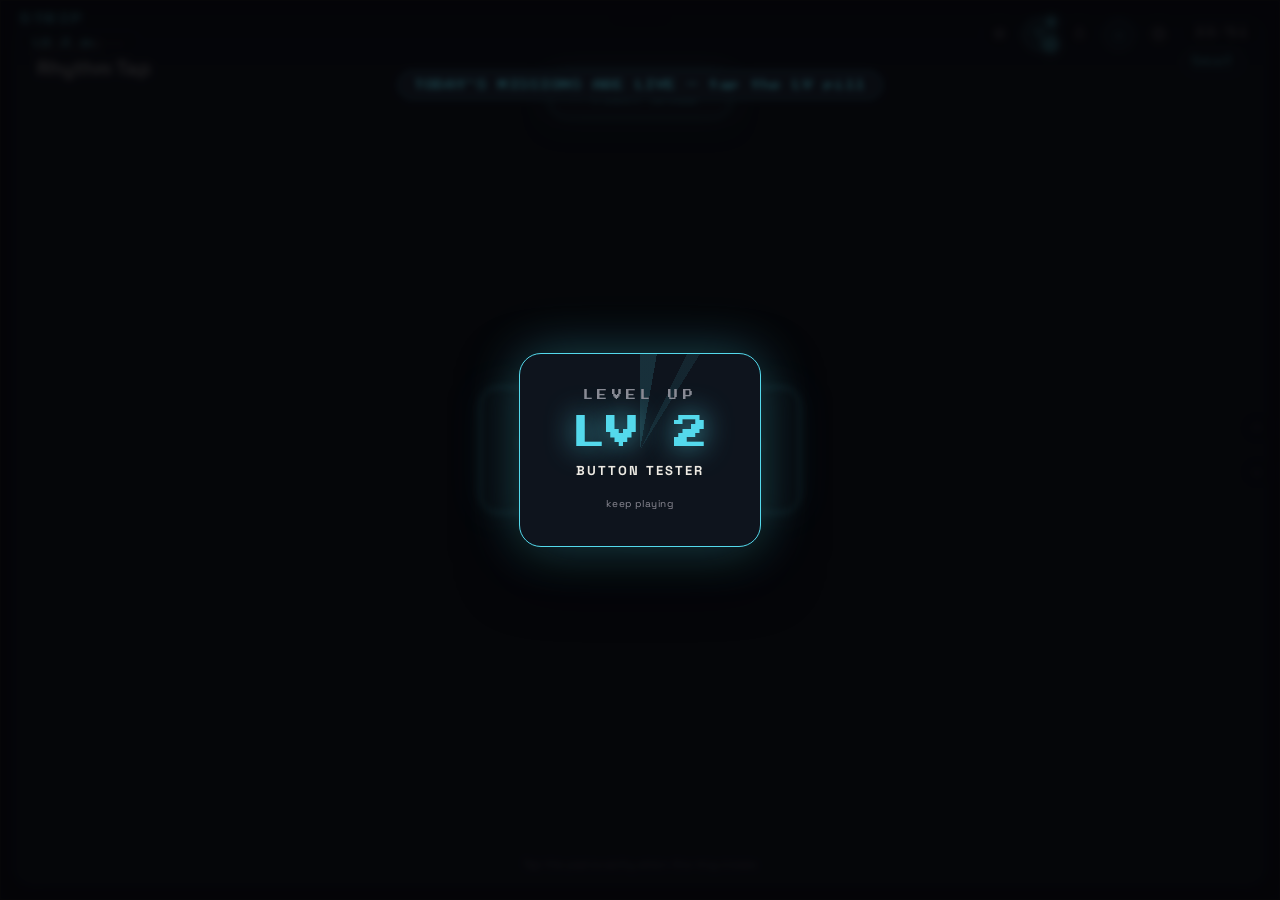
==== commit f22c838b: "Round 26: The Drawer Reads Your Depth — per-cartridge depth engine (js/depth.js: over-run-only sampl" ====
--- a/index.html
+++ b/index.html
@@ -314,6 +314,7 @@
 <script src="js/feedback.js"></script>
 <script src="js/focustrap.js"></script>
 <script src="js/xp.js"></script>
+<script src="js/depth.js"></script>
 <script src="js/missions.js"></script>
 <script src="js/trophies.js"></script>
 <script src="js/shufflebag.js"></script>
--- a/css/style.css
+++ b/css/style.css
@@ -559,6 +559,13 @@
   display:grid; grid-template-columns:1fr 1fr; gap:8px;
   align-content:start;
 }
+/* Round 26 — single column on narrow screens: at 390px a 2-col row leaves
+   ~176px per row, where a title ellipsizing to "This …" AND a depth chip
+   cannot coexist (the title collapsed to 0 width in live testing). A
+   full-width row reads the shelf honestly; the list is still one flick away. */
+@media (max-width: 480px){
+  #drawer-grid{ grid-template-columns:1fr; }
+}
 .drawer-group-label{
   grid-column:1 / -1;
   font-family:var(--font-display); font-size:9px; color:var(--ink-dim);
@@ -1681,3 +1688,61 @@
    never leaves becomes wallpaper. */
 #trophy-missions.fade-out{ opacity:0 !important; transform:scale(0) !important; transition:opacity 1.2s ease, transform 1.2s ease; }
 html.reduce-motion #trophy-missions{ transition:none; }
+
+/* ================================================================
+   Round 26 — "The Drawer Reads Your Depth"
+   ================================================================ */
+
+/* ---------- Per-cartridge DEPTH chip (drawer rows) ----------
+   The Player Card league (R25) tells the whole-deck story; this chip tells
+   the per-cartridge one, right where the player decides what to open.
+   Tier colors reuse the semantic layer (--info/--good/--warn etc.), so the
+   LIGHT chassis gets the daylight grades automatically — no per-mode work. */
+.drawer-item-depth{
+  flex:none;
+  display:inline-flex; align-items:center; gap:4px;
+  font-family:var(--font-display); font-size:8px; letter-spacing:.05em;
+  color:var(--ink-dim);
+  padding:3px 7px; border-radius:999px;
+  border:1px solid currentColor;
+  opacity:.92;
+  white-space:nowrap;
+}
+.drawer-item-depth i{
+  width:5px; height:5px; border-radius:50%;
+  background:currentColor; flex:none;
+}
+.drawer-item-depth.t-neon{      color:var(--info); }
+.drawer-item-depth.t-phosphor{  color:var(--amber); }
+.drawer-item-depth.t-plasma{    color:var(--purple); }
+.drawer-item-depth.t-supernova{ color:var(--good); text-shadow:0 0 8px rgba(var(--glow-rgb),calc(.5*var(--glow-mul,1))); }
+html[data-mode="light"] .drawer-item-depth.t-supernova{ text-shadow:none; }
+
+/* ---------- DEPTH readout on the centered card's sparkline chip ---------- */
+.cart-sparkline-depth{
+  font-family:var(--font-display); font-size:9px; letter-spacing:.08em;
+  color:var(--ink); opacity:.85;
+}
+
+/* ---------- Drawer open cascade ----------
+   Rows ripple in when the drawer OPENS (renderGrid(true)); filter typing
+   and chip taps re-render without the class, so the list snaps instantly. */
+#drawer-grid.stagger .drawer-item{
+  animation:drawer-row-in .4s cubic-bezier(.22,1,.36,1) both;
+}
+@keyframes drawer-row-in{
+  from{ opacity:0; transform:translateY(7px) scale(.99); }
+  to{ opacity:1; transform:none; }
+}
+html.reduce-motion #drawer-grid.stagger .drawer-item{ animation:none !important; }
+
+/* ---------- Focus pull (depth of field on the feed) ----------
+   The centered cartridge is the live one; its neighbors pull back so the
+   feed reads like a physical wheel at rest. Opacity-only on a composited
+   layer — no layout, no canvas repaints; scoped to #strip so QA harness
+   shells (which build their own .cart-like containers) are unaffected.
+   NOTE: the dim lives on .cart, NOT .cart-inner — the inner shell's entrance
+   animation (fill-mode: both) retains opacity:1 forever, which outranks any
+   normal cascade rule; the parent has no animation, so the dim applies. */
+#strip .cart{ transition:opacity .4s ease; }
+#strip .cart:not([data-centered]){ opacity:.64; }
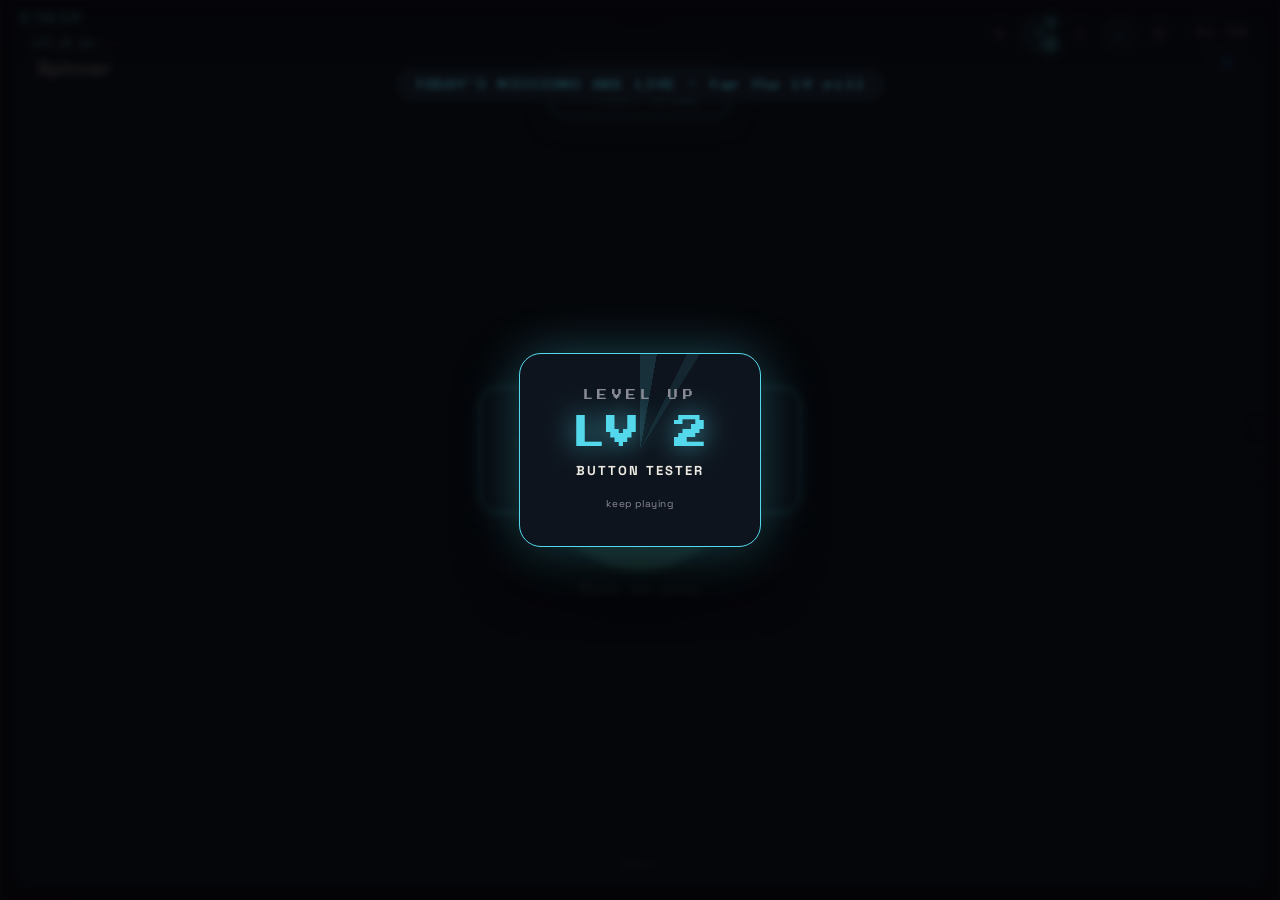
==== commit c388acbc: "Round 32: One Voice — the tier vocabulary is structural (trophies derive from Depth.tiers: IN THE GR" ====
--- a/index.html
+++ b/index.html
@@ -293,6 +293,12 @@
       <div class="setting-desc" style="text-align:center; margin-top:6px;">Replaces current progress with an exported save. Device settings stay.</div>
 
       <button id="replay-hint-btn" class="btn" type="button" style="width:100%; margin-top:10px;">Show welcome hint again</button>
+      <!-- Round 32 — the tiers hint's escape hatch: dismissing the one-time
+           TAP·TIERS bubble used to be a silent, permanent exit. This re-arms
+           it through the same single-writer flag; the chevron stays either
+           way, so nothing here hides the ladder itself. -->
+      <button id="replay-ladder-btn" class="btn" type="button" style="width:100%; margin-top:10px;">Replay the tiers hint</button>
+      <div class="setting-desc" style="text-align:center; margin-top:6px;">Brings back the one-time "TAP · TIERS" bubble that points at the depth ladder.</div>
 
       <div class="settings-divider"></div>
 
@@ -313,6 +319,7 @@
 <script src="js/settings.js"></script>
 <script src="js/feedback.js"></script>
 <script src="js/focustrap.js"></script>
+<script src="js/ontime.js"></script>
 <script src="js/xp.js"></script>
 <script src="js/depth.js"></script>
 <script src="js/missions.js"></script>
@@ -333,6 +340,7 @@
   <script src="js/games/codebreaker.js"></script>
   <script src="js/games/colormix.js"></script>
   <script src="js/games/colorsnap.js"></script>
+  <script src="js/games/dicepig.js"></script>
   <script src="js/games/dropfour.js"></script>
   <script src="js/games/etch.js"></script>
   <script src="js/games/flapdot.js"></script>
--- a/css/style.css
+++ b/css/style.css
@@ -1095,6 +1095,15 @@
   white-space:nowrap; z-index:3;
   animation:spark-in .4s cubic-bezier(.22,1,.36,1) both;
 }
+/* Round 31 — daylight-grade the pill: it kept a hardcoded dark background
+   while every token on it (BEST note, readout ink, tier hues) re-grades to
+   DARK daylight values in LIGHT mode — near-black text on a dark pill
+   (screenshot-caught before the fix). --chip-bg already exists for exactly
+   this surface; the dark chassis is untouched. */
+html[data-mode="light"] .cart-sparkline{
+  background:var(--chip-bg);
+  border-color:var(--line);
+}
 @keyframes spark-in{
   from{ opacity:0; transform:translateX(-50%) translateY(5px); }
   to{ opacity:1; transform:translateX(-50%) translateY(0); }
@@ -1437,8 +1446,9 @@
 .player-stats{
   grid-column:1 / -1;
   /* Round 24: five identity counters (run depth joined) — 5 columns on
-     wide panels, a clean 3+2 on narrow ones instead of an orphan cell */
-  display:grid; grid-template-columns:repeat(5, 1fr); gap:6px;
+     wide panels, a clean 3+2 on narrow ones instead of an orphan cell.
+     Round 32: ON DECK joins — six counters, a clean 3+3 on narrow. */
+  display:grid; grid-template-columns:repeat(6, 1fr); gap:6px;
   margin-top:6px;
 }
 @media (max-width:420px){
@@ -1472,9 +1482,15 @@
 }
 .player-league-name{
   font-family:var(--font-display); font-size:8px;
-  color:var(--amber); letter-spacing:.12em;
+  /* Round 32: currentColor — the league node now wears the tier's .t-*
+     class, so the name grades in the SAME hue as the ladder rows, the
+     drawer chips and the card readout (one vocabulary to the last pixel).
+     The amber below only covers a tier-less fallback that never renders. */
+  color:currentColor;
+  letter-spacing:.12em;
   text-shadow:0 0 10px rgba(var(--glow-rgb),calc(.45*var(--glow-mul,1)));
 }
+.player-league .player-league-note{ color:var(--ink-dim); } /* the note stays quiet under any tier hue */
 .player-league-note{
   font-size:10px; color:var(--ink-dim); letter-spacing:.02em;
   text-align:right;
@@ -1712,17 +1728,302 @@
   width:5px; height:5px; border-radius:50%;
   background:currentColor; flex:none;
 }
-.drawer-item-depth.t-neon{      color:var(--info); }
-.drawer-item-depth.t-phosphor{  color:var(--amber); }
-.drawer-item-depth.t-plasma{    color:var(--purple); }
-.drawer-item-depth.t-supernova{ color:var(--good); text-shadow:0 0 8px rgba(var(--glow-rgb),calc(.5*var(--glow-mul,1))); }
-html[data-mode="light"] .drawer-item-depth.t-supernova{ text-shadow:none; }
-
-/* ---------- DEPTH readout on the centered card's sparkline chip ---------- */
+/* Round 29 — the per-tier hue rules moved to one GLOBAL block (near the end
+   of this file, after the card readout's base rule) so the drawer chips, the
+   centered card's DEPTH readout, and the ladder popover all speak the same
+   colors from a single definition. The old scoped duplicates were removed. */
+/* Round 27 — tier hue separation (R26 handoff #4): on the ICE skin --amber
+   is frost-cyan #54D9EC and NEON is --info blue #56B4E9 — two blues a few
+   degrees apart, reading as one tier. PHOSPHOR wears --warn there instead
+   (warm gold, untouched by the ice remap): adjacent tiers now sit on opposite
+   sides of the palette. Every other skin keeps var(--amber) — on amber/green/
+   violet the two hues were already clearly distinct, so no visual change.
+   (Rule itself moved into the global tier block, R29.) */
+
+/* ---------- Round 27 — the live chip ----------
+   chip-pop: any live re-grade (a run finished while the drawer is open) —
+   a quick breath so the row reads as freshly updated, not repainted.
+   tier-up: the boundary crossing — the drawer's smallest celebration, a
+   glow flash on the chip that just got promoted. Both respect the
+   reduce-motion contract like every other shell animation. */
+@keyframes depth-chip-pop{
+  0%{ transform:scale(.72); opacity:.4; }
+  55%{ transform:scale(1.14); opacity:1; }
+  100%{ transform:scale(1); opacity:.92; }
+}
+.drawer-item-depth.chip-pop{ animation:depth-chip-pop .34s cubic-bezier(.34,1.56,.64,1) both; }
+@keyframes depth-chip-tierup{
+  0%{ transform:scale(1); box-shadow:0 0 0 rgba(var(--glow-rgb),0); }
+  35%{ transform:scale(1.22); box-shadow:0 0 14px rgba(var(--glow-rgb),calc(.75*var(--glow-mul,1))); }
+  100%{ transform:scale(1); box-shadow:0 0 0 rgba(var(--glow-rgb),0); }
+}
+.drawer-item-depth.tier-up{ animation:depth-chip-pop .34s cubic-bezier(.34,1.56,.64,1) both, depth-chip-tierup .9s ease-out .1s both; }
+html.reduce-motion .drawer-item-depth.chip-pop,
+html.reduce-motion .drawer-item-depth.tier-up{ animation:none; }
+
+/* ---------- Round 28 — the chip gains a direction ----------
+   Trend arrows: the recent half of the ring vs the earlier half. ↑ green
+   (landing deeper lately), ↓ red (shallower), flat stays BARE — a quiet chip
+   is an honest chip. Colors ride the R25 semantic layer, so LIGHT is
+   auto-graded like every other semantic use. */
+.drawer-item-depth .depth-trend{
+  font-weight:700; font-size:9px; line-height:1;
+  margin-left:1px;
+}
+.drawer-item-depth .depth-trend.trend-up{   color:var(--good); }
+.drawer-item-depth .depth-trend.trend-down{ color:var(--danger); }
+
+/* Tier-up float — the deck-level moment: the reached tier's name rises off
+   the row and fades. One-shot (the node removes itself), never queued twice;
+   reduce-motion players get the chip glow only (which reduce-motion already
+   silences — the information stays in the re-graded chip itself). */
+.drawer-item .depth-float{
+  position:absolute; right:10px; top:2px;
+  font-family:var(--font-display); font-size:9px; letter-spacing:.14em;
+  pointer-events:none;
+  animation:depth-float-rise 1.3s cubic-bezier(.22,.9,.36,1) both;
+  z-index:2;
+}
+.drawer-item .depth-float.neon{      color:var(--info); }
+.drawer-item .depth-float.phosphor{  color:var(--amber); }
+html[data-theme="ice"] .drawer-item .depth-float.phosphor{ color:var(--warn); }
+.drawer-item .depth-float.plasma{    color:var(--purple); }
+.drawer-item .depth-float.supernova{ color:var(--good); }
+@keyframes depth-float-rise{
+  0%{ opacity:0; transform:translateY(4px); }
+  18%{ opacity:1; }
+  100%{ opacity:0; transform:translateY(-16px); }
+}
+html.reduce-motion .drawer-item .depth-float{ animation:none; opacity:0; }
+
+/* Live sparkline depth readout — a one-breath highlight when the readout on
+   the centered card re-grades because a run JUST ended on this game. */
+@keyframes depth-live-flash{
+  0%{ color:var(--good); text-shadow:0 0 8px rgba(var(--glow-rgb),calc(.6*var(--glow-mul,1))); }
+  100%{ text-shadow:0 0 0 rgba(var(--glow-rgb),0); }
+}
+.cart-sparkline-depth.depth-live{ animation:depth-live-flash 1.1s ease-out both; }
+html.reduce-motion .cart-sparkline-depth.depth-live{ animation:none; }
+
+/* ---------- DEPTH readout on the centered card's sparkline chip ----------
+   Round 29: it is now the ladder's HANDLE — pointer-events back on (the
+   chip parent stays click-through), keyboard-operable, and it wears the
+   league's tier hue (global .t-* block below overrides the base color). */
 .cart-sparkline-depth{
   font-family:var(--font-display); font-size:9px; letter-spacing:.08em;
   color:var(--ink); opacity:.85;
-}
+  pointer-events:auto; cursor:pointer;
+}
+.cart-sparkline-depth:focus-visible{
+  outline:1px solid rgba(var(--glow-rgb),calc(.7*var(--glow-mul,1)));
+  outline-offset:2px; opacity:1;
+}
+
+/* ---------- Round 30 — the affordance becomes visible ----------
+   The R29 judge: the readout's affordance was cursor/title-only — touch
+   users got no hint the number was tappable. A border-drawn chevron now
+   rides the readout: it inherits the tier hue via currentColor (no glyph,
+   so no font rasterization drift across CRT skins), flips with
+   aria-expanded (down = opens, up = open), and the handle gains a real
+   hover state. */
+.cart-sparkline-depth .depth-chev{
+  display:inline-block; width:5px; height:5px;
+  border-right:1.5px solid currentColor; border-bottom:1.5px solid currentColor;
+  transform:rotate(45deg);
+  margin-left:4px; vertical-align:2px;
+  transition:transform .18s ease;
+}
+.cart-sparkline-depth[aria-expanded="true"] .depth-chev{
+  transform:rotate(-135deg); vertical-align:1px;
+}
+.cart-sparkline-depth:hover{ opacity:1; }
+
+/* ---------- Round 30/31 — the one-time ladder hint ----------
+   A small bubble that appears on the natural teaching moment (a run just
+   landed and the card's DEPTH readout changed), points at the readout, and
+   dies on the first ladder open (persisted) or fades itself out. R31: it
+   now splits into an invitation label + a dismiss ×, and its pill is
+   daylight-graded via --chip-bg in LIGHT (matching the chip it anchors
+   to). z:4: above the chip, below the tier float (z:5) and the ladder
+   (z:6) — a celebration or an open panel always outranks a nudge. */
+.depth-hint{
+  position:absolute; bottom:58px; left:50%; transform:translateX(-50%);
+  display:flex; align-items:stretch;
+  border-radius:999px;
+  background:rgba(0,0,0,.58);
+  border:1px solid rgba(var(--glow-rgb),calc(.3*var(--glow-mul,1)));
+  color:var(--amber);
+  font-family:var(--font-display); font-size:8px; letter-spacing:.16em;
+  white-space:nowrap; z-index:4;
+  animation:depth-hint-in .3s cubic-bezier(.22,1,.36,1) both;
+}
+/* Round 31 — the bubble split into TWO real buttons: the invitation label
+   (opens the ladder) and a dismiss × (declines it — persisted through the
+   same single-writer flag, so declining is honored permanently; the
+   standing chevron affordance remains either way). Nesting interactive
+   elements inside a role=button container is an a11y lie, so the container
+   is plain and the children carry the roles. */
+.depth-hint-label{
+  display:flex; align-items:center;
+  padding:4px 0 4px 9px;
+  cursor:pointer; pointer-events:auto;
+}
+.depth-hint-label:hover{
+  text-shadow:0 0 6px rgba(var(--glow-rgb),calc(.5*var(--glow-mul,1)));
+}
+.depth-hint-x{
+  display:flex; align-items:center;
+  padding:4px 8px 4px 7px; margin-left:6px;
+  border-left:1px solid rgba(var(--glow-rgb),calc(.25*var(--glow-mul,1)));
+  font-size:10px; letter-spacing:0; color:var(--ink-dim);
+  cursor:pointer; pointer-events:auto;
+}
+.depth-hint-x:hover{ color:var(--ink); }
+.depth-hint-label:focus-visible,
+.depth-hint-x:focus-visible{
+  outline:1px solid rgba(var(--glow-rgb),calc(.7*var(--glow-mul,1)));
+  outline-offset:-3px;
+  border-radius:999px;
+}
+.depth-hint::after{
+  content:""; position:absolute; top:100%; left:50%; margin-left:-3.5px;
+  border:3.5px solid transparent; border-top-color:rgba(0,0,0,.58);
+}
+.depth-hint.depth-hint-bye{ animation:depth-hint-out .3s ease both; }
+@keyframes depth-hint-in{
+  from{ opacity:0; transform:translateX(-50%) translateY(4px); }
+  to{   opacity:1; transform:translateX(-50%) translateY(0); }
+}
+@keyframes depth-hint-out{
+  to{ opacity:0; transform:translateX(-50%) translateY(-4px); }
+}
+html.reduce-motion .depth-hint{ animation:none; }
+html.reduce-motion .depth-hint.depth-hint-bye{ display:none; }
+/* Round 31 — daylight-grade the hint pill (same catch as the chip above).
+   The ::after tail must match the pill it hangs from. */
+html[data-mode="light"] .depth-hint{
+  background:var(--chip-bg);
+  border-color:var(--line);
+}
+html[data-mode="light"] .depth-hint::after{
+  border-top-color:rgba(255,255,255,.92);
+}
+
+/* ---------- Round 29 — ONE tier vocabulary, every surface ----------
+   Drawer chips (R26), the card readout and the ladder rows (R29) all wear
+   these. LIGHT auto-grades via the semantic layer; ICE phosphor wears warm
+   gold (R27); SUPERNOVA's glow dies on the light chassis (R26 rule). */
+.t-neon{      color:var(--info); }
+.t-phosphor{  color:var(--amber); }
+.t-plasma{    color:var(--purple); }
+.t-supernova{ color:var(--good); text-shadow:0 0 8px rgba(var(--glow-rgb),calc(.5*var(--glow-mul,1))); }
+.t-paper{     color:var(--ink-dim); }
+html[data-mode="light"] .t-supernova{ text-shadow:none; }
+html[data-theme="ice"] .t-phosphor{ color:var(--warn); }
+
+/* ---------- Round 29 — the depth ladder popover ----------
+   Opened from the centered card's DEPTH readout. Anchored to the card,
+   closed by Esc / outside tap / scrolling. Solid --panel surface per skin
+   (LIGHT auto-graded), tier rows in the same hues as the drawer chips. */
+.depth-ladder{
+  position:absolute; bottom:62px; left:50%; transform:translateX(-50%);
+  width:max-content; max-width:min(250px, 80%);
+  padding:10px 13px 9px;
+  background:var(--panel);
+  border:1px solid rgba(var(--glow-rgb),calc(.28*var(--glow-mul,1)));
+  border-radius:12px;
+  box-shadow:0 10px 28px rgba(0,0,0,.45), 0 0 16px rgba(var(--glow-rgb),calc(.12*var(--glow-mul,1)));
+  font-family:var(--font-display);
+  z-index:6; outline:none;
+  animation:ladder-in .22s cubic-bezier(.22,1,.36,1) both;
+}
+html[data-mode="light"] .depth-ladder{ box-shadow:0 8px 22px rgba(0,0,0,.16); }
+@keyframes ladder-in{
+  from{ opacity:0; transform:translateX(-50%) translateY(7px); }
+  to{   opacity:1; transform:translateX(-50%) translateY(0); }
+}
+.ladder-head{ font-size:9px; letter-spacing:.2em; color:var(--amber); margin-bottom:2px; }
+.ladder-sub{ font-size:8px; letter-spacing:.05em; color:var(--ink-dim); margin-bottom:7px; }
+.ladder-row{
+  display:flex; align-items:center; gap:6px;
+  font-size:9px; letter-spacing:.08em;
+  padding:2.5px 0; opacity:.55;
+}
+.ladder-row i{ width:5px; height:5px; border-radius:50%; background:currentColor; flex:none; }
+.ladder-row .ladder-min{ margin-left:auto; font-size:8px; opacity:.6; }
+.ladder-row.on{ opacity:1; }
+.ladder-row.on .ladder-name{ font-weight:700; }
+.ladder-you{
+  margin-left:7px; font-size:8px; letter-spacing:.1em;
+  padding:1px 6px; border:1px solid currentColor; border-radius:999px;
+}
+.ladder-next{
+  margin-top:7px; padding-top:6px;
+  border-top:1px dashed rgba(var(--glow-rgb),calc(.2*var(--glow-mul,1)));
+  font-size:8px; letter-spacing:.12em; color:var(--ink-dim);
+}
+html.reduce-motion .depth-ladder{ animation:none; }
+
+/* ---------- Round 29 — the card-scale tier moment ----------
+   The reached tier's name rises off the depth readout while a ring of the
+   same hue blooms around the card — the deck-level celebration, card-sized.
+   One-shot nodes, self-removing; reduce-motion players never see either move
+   (the re-graded readout itself carries the information). */
+.cart-tier-float{
+  position:absolute; bottom:64px; left:50%;
+  font-family:var(--font-display); font-size:13px; letter-spacing:.2em;
+  white-space:nowrap; pointer-events:none; z-index:5;
+  animation:cart-tier-rise 1.6s cubic-bezier(.22,.9,.36,1) both;
+}
+.cart-tier-float.neon{      color:var(--info); }
+.cart-tier-float.phosphor{  color:var(--amber); }
+html[data-theme="ice"] .cart-tier-float.phosphor{ color:var(--warn); }
+.cart-tier-float.plasma{    color:var(--purple); }
+.cart-tier-float.supernova{ color:var(--good); }
+@keyframes cart-tier-rise{
+  0%{  opacity:0; transform:translateX(-50%) translateY(7px) scale(.9); }
+  16%{ opacity:1; transform:translateX(-50%) translateY(0) scale(1); }
+  72%{ opacity:1; }
+  100%{ opacity:0; transform:translateX(-50%) translateY(-26px) scale(1); }
+}
+.cart-tier-ring{
+  position:absolute; inset:4px; border-radius:inherit;
+  border:1px solid currentColor; box-shadow:0 0 16px -3px currentColor;
+  opacity:0; pointer-events:none; z-index:4;
+  animation:cart-tier-ring 1.2s ease-out both;
+}
+.cart-tier-ring.neon{      color:var(--info); }
+.cart-tier-ring.phosphor{  color:var(--amber); }
+html[data-theme="ice"] .cart-tier-ring.phosphor{ color:var(--warn); }
+.cart-tier-ring.plasma{    color:var(--purple); }
+.cart-tier-ring.supernova{ color:var(--good); }
+@keyframes cart-tier-ring{
+  0%{  opacity:0; transform:scale(.992); }
+  25%{ opacity:.9; }
+  100%{ opacity:0; transform:scale(1); }
+}
+html.reduce-motion .cart-tier-float,
+html.reduce-motion .cart-tier-ring{ animation:none; opacity:0; }
+
+/* ---------- Round 29 — DEEP sort explanation (drawer) ----------
+   Visible only while the persisted sort is live; the hidden attribute must
+   WIN over the display rule (explicit [hidden] — the R24 corrupted-rule
+   lesson). */
+#drawer-deep-note{
+  display:flex; align-items:center; gap:6px;
+  margin:8px 2px 2px;
+  font-family:var(--font-display); font-size:8px; letter-spacing:.12em;
+  color:var(--ink-dim);
+  white-space:nowrap; overflow:hidden;
+  /* flex:none — the panel is a flex COLUMN and #drawer-grid flex-grows;
+     overflow:hidden zeroes the automatic minimum size, so without this the
+     grid squeezes the note to a 2px sliver (live-caught, would have shipped
+     looking like a rendering glitch). */
+  flex:none;
+}
+#drawer-deep-note b{ color:var(--purple); font-weight:700; letter-spacing:.14em; }
+#drawer-deep-note::before{ content:""; width:5px; height:5px; border-radius:50%; background:var(--purple); flex:none; }
+#drawer-deep-note[hidden]{ display:none; }
 
 /* ---------- Drawer open cascade ----------
    Rows ripple in when the drawer OPENS (renderGrid(true)); filter typing
@@ -1746,3 +2047,128 @@
    normal cascade rule; the parent has no animation, so the dim applies. */
 #strip .cart{ transition:opacity .4s ease; }
 #strip .cart:not([data-centered]){ opacity:.64; }
+
+/* =============================================================
+   ROUND 32 — "One Voice" — detail pass
+   ============================================================= */
+
+/* ---- Depth ladder: the panel speaks the held tier's hue ----
+   The panel now carries the current tier's .t-* class (depth.js), so the
+   header, the top hairline and the YOU marker all grade in the hue the
+   player is actually holding — same ink the readout wears. The dot next to
+   each row gets a soft pulse on the ACTIVE tier only (reduce-motion silent:
+   the marker's bold border carries the same information, static). */
+.depth-ladder{
+  /* glass over the cartridge: the panel floats over the game it describes,
+     a 6px backdrop blur separates it without a heavier shadow */
+  -webkit-backdrop-filter:blur(6px);
+  backdrop-filter:blur(6px);
+}
+.depth-ladder::before{
+  content:""; position:absolute; top:0; left:12px; right:12px; height:1px;
+  background:currentColor; opacity:.5;
+  border-radius:1px;
+}
+.depth-ladder .ladder-head{ color:currentColor; }
+.depth-ladder .ladder-row{ border-radius:6px; padding-inline:4px; margin-inline:-4px; transition:background .15s ease, opacity .15s ease; }
+.depth-ladder .ladder-row:hover{ background:rgba(var(--glow-rgb),calc(.07*var(--glow-mul,1))); opacity:1; }
+.ladder-row.on .ladder-you{ animation:ladder-you-pulse 2.2s ease-in-out infinite; }
+@keyframes ladder-you-pulse{
+  0%, 100%{ box-shadow:0 0 0 0 rgba(var(--glow-rgb),calc(.0*var(--glow-mul,1))); }
+  50%{     box-shadow:0 0 9px 0 rgba(var(--glow-rgb),calc(.4*var(--glow-mul,1))); }
+}
+html.reduce-motion .ladder-row.on .ladder-you{ animation:none; }
+html[data-mode="light"] .depth-ladder::before{ opacity:.65; }
+
+/* ---- Drawer depth chips: touchable, honest about being one ----
+   The chip is already role=img + title'd; these states only ADVERTISE the
+   information (brighten on row hover), they don't add affordance it
+   doesn't have. Pop/tier-up animations keep their R27/R28 shapes. */
+.drawer-item .drawer-item-depth{ transition:filter .18s ease, transform .18s ease; }
+.drawer-item:hover .drawer-item-depth{ filter:brightness(1.25); }
+.drawer-item-depth:active{ transform:scale(.94); }
+
+/* ---- TAP·TIERS bubble: press states for its two real buttons ----
+   Both children are real role=button controls (R31); a press that doesn't
+   respond visually reads as a dead tap. Scale-only, ~90ms, with the
+   focus-visible outlines already shipped in R31 untouched. */
+.depth-hint-label:active,
+.depth-hint-x:active{ transform:scale(.93); }
+.depth-hint-label,
+.depth-hint-x{ transition:transform .09s ease; }
+
+/* ---- Centered card's hint line: the live card whispers louder ----
+   The focus pull dims neighbors to .64; their hint lines dim twice (the
+   ink re-grades via opacity), so the centered cartridge's instruction is
+   THE readable one. Color-only — no layout, no new paint cost. */
+#strip .cart:not([data-centered]) .cart-hint{ opacity:.55; }
+#strip .cart .cart-hint{ transition:opacity .4s ease; }
+
+/* ---- Settings: rows answer the pointer and the keyboard ----
+   The hover tint existed (R25); what was missing: a left accent bar that
+   tracks keyboard focus (focus-within), so Tab through the sheet shows
+   WHERE you are at panel width, not just a faint background. Segmented
+   buttons get a press-in glow matching the .btn family. */
+.setting-row{ position:relative; transition:background .18s ease; }
+.setting-row::before{
+  content:""; position:absolute; left:0; top:8px; bottom:8px; width:2px;
+  border-radius:2px; background:var(--amber);
+  opacity:0; transform:scaleY(.4); transition:opacity .18s ease, transform .18s ease;
+}
+.setting-row:focus-within::before{ opacity:.85; transform:scaleY(1); }
+.setting-toggle{ transition:background .18s ease; }
+.setting-toggle:checked{ box-shadow:0 0 10px rgba(var(--glow-rgb),calc(.35*var(--glow-mul,1))); }
+.seg-btn, .mode-seg-btn, .theme-seg-btn, .glow-seg-btn{ transition:transform .12s ease, box-shadow .18s ease, background .18s ease, border-color .18s ease; }
+.seg-btn[aria-pressed="true"], .mode-seg-btn[aria-pressed="true"],
+.theme-seg-btn[aria-pressed="true"], .glow-seg-btn[aria-pressed="true"]{
+  box-shadow:0 0 12px rgba(var(--glow-rgb),calc(.3*var(--glow-mul,1)));
+}
+html[data-mode="light"] .seg-btn[aria-pressed="true"],
+html[data-mode="light"] .mode-seg-btn[aria-pressed="true"],
+html[data-mode="light"] .theme-seg-btn[aria-pressed="true"],
+html[data-mode="light"] .glow-seg-btn[aria-pressed="true"]{ box-shadow:none; }
+.volume-slider{ transition:filter .2s ease; }
+.volume-slider:hover{ filter:brightness(1.15); }
+
+/* ---- Sheets scroll like the console they are ----
+   Thin, phosphor-tinted scrollbars on the two long sheets (settings body,
+   drawer panel) — the stock 14px grey thumb is the loudest default on the
+   console. Firefox gets scrollbar-width/color; the rest get webkit. */
+.settings-body, #drawer-panel{
+  scrollbar-width:thin;
+  scrollbar-color:rgba(var(--glow-rgb),calc(.4*var(--glow-mul,1))) transparent;
+}
+.settings-body::-webkit-scrollbar, #drawer-panel::-webkit-scrollbar{ width:6px; }
+.settings-body::-webkit-scrollbar-track, #drawer-panel::-webkit-scrollbar-track{ background:transparent; }
+.settings-body::-webkit-scrollbar-thumb, #drawer-panel::-webkit-scrollbar-thumb{
+  background:rgba(var(--glow-rgb),calc(.4*var(--glow-mul,1)));
+  border-radius:3px;
+}
+.settings-body::-webkit-scrollbar-thumb:hover, #drawer-panel::-webkit-scrollbar-thumb:hover{
+  background:rgba(var(--glow-rgb),calc(.6*var(--glow-mul,1)));
+}
+
+/* ---- HUD: the pill and the index breathe with the chassis ----
+   The LV pill gained a hover sheen (it opens the Trophy Case — it should
+   invite); the cartridge index gets a key-cap press when you hop. Both are
+   transforms/filters only, both die under reduce-motion. */
+#xp-pill{ transition:filter .2s ease, transform .12s ease; }
+#xp-pill:hover{ filter:brightness(1.2); }
+#xp-pill:active{ transform:scale(.96); }
+#hud-index{ transition:transform .12s ease; }
+#hud-index:active{ transform:translateY(1px); }
+html.reduce-motion #xp-pill,
+html.reduce-motion #hud-index{ transition:none; }
+
+/* ---- Player Card league row: the tier dot joins the vocabulary ----
+   The league node carries the tier class; its dot uses currentColor, and
+   the note's inherited supernova glow is neutralized (quiet ink stays
+   quiet). LIGHT grades through the same semantic vars as every .t-*. */
+.player-league{ color:var(--amber); } /* fallback hue when tier-less (never in prod) */
+.player-league::before{
+  content:""; width:5px; height:5px; border-radius:50%;
+  background:currentColor; flex:none; align-self:center;
+  box-shadow:0 0 7px rgba(var(--glow-rgb),calc(.5*var(--glow-mul,1)));
+}
+.player-league .player-league-note{ text-shadow:none; }
+html[data-mode="light"] .player-league::before{ box-shadow:none; }
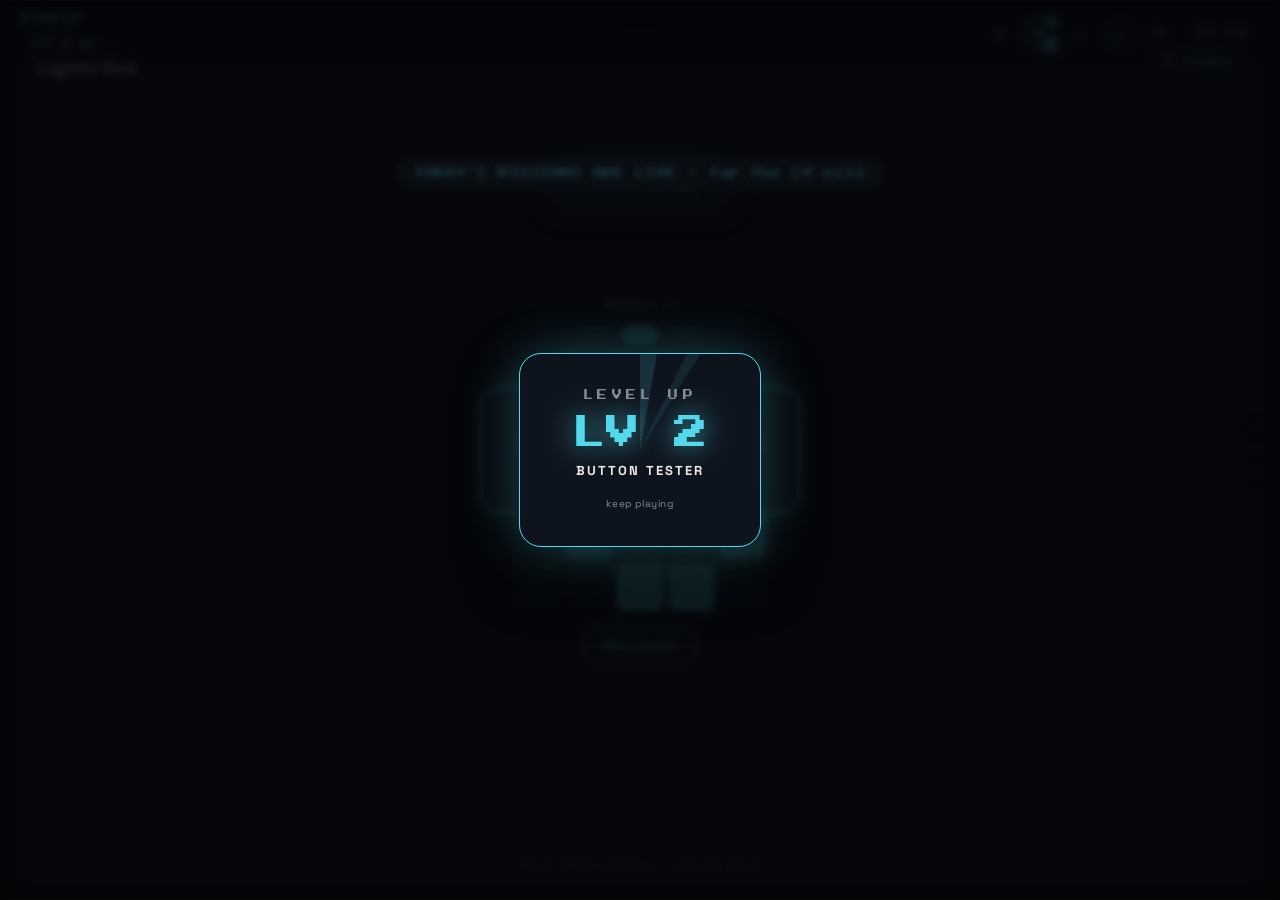
==== commit 980ec0f3: "Round 34: The One UI, P0 wave — implementing auuudit.md (the 52-cartridge teardown). RUN CEREMONY (j" ====
--- a/index.html
+++ b/index.html
@@ -318,6 +318,7 @@
 <script src="js/storage.js"></script>
 <script src="js/settings.js"></script>
 <script src="js/feedback.js"></script>
+<script src="js/ceremony.js"></script>
 <script src="js/focustrap.js"></script>
 <script src="js/ontime.js"></script>
 <script src="js/xp.js"></script>
--- a/css/style.css
+++ b/css/style.css
@@ -146,6 +146,31 @@
      black text on it fails — white passes on every skin's daylight value */
   --on-accent: #FFFFFF;
   --felt:      rgba(255,255,255,.62);
+  /* ---------- Round 33 — DAYLIGHT SCREENS (the light-chassis CRT fix) ----------
+     The old light chassis kept every in-game screen dark ("pale handheld
+     shell"), which read as a photo negative: dark 2048 tiles on a paper
+     board, near-white ink stranded on white. Now the SCREENS go to daylight
+     too — natural warm-white glass with dark ink — while saturated game
+     pieces (bricks, bubbles, tanks) keep their CRT chroma, like a sunlight
+     Game Boy rather than an inverted photo.
+     These tokens are defined ONLY in the light block on purpose: dark/OLED
+     resolve every var() fallback below to the game's own hardcoded hex, so
+     the dark console stays pixel-identical. Canvas games resolve the same
+     tokens through getComputedStyle at mount (and on strip:mode-changed) —
+     an undefined token reads as "" there, hitting the same raw fallbacks. */
+  --screen:         #FBFAF6;   /* the glass itself */
+  --screen-2:       #EFEBE2;   /* gradient partner (sky far, water deep) */
+  --screen-ink:     #2A2620;   /* primary ink drawn ON the glass */
+  --screen-ink-rgb: 42,38,32;  /* alpha ink on the glass (pegs, guides) */
+  --screen-dim:     #6E6759;   /* secondary ink on the glass */
+  --screen-cell:    rgba(42,38,32,.07);    /* empty cell / faint grid fill */
+  --screen-line:    #D9D2C4;   /* grid gap lines on the glass */
+  --screen-veil:    rgba(251,250,246,.85); /* modal veil ON the glass */
+  --screen-water-1: #D6E9E7;   /* aquarium: sunlit surface water */
+  --screen-water-2: #BCDFE0;   /* aquarium: deeper water */
+  --screen-water-edge: #B8CCC9;/* aquarium: tank trim */
+  --screen-ft-shadow: 0 1px 2px rgba(42,38,32,.18); /* float-text shadow on daylight glass */
+  --screen-hole:    #B9A98C;   /* R34: whackmole holes — sunlit dirt shadow, not a black punch-out */
 }
 /* daylight phosphors — legible accents on paper, per skin */
 html[data-mode="light"][data-theme="ice"]{
@@ -259,7 +284,11 @@
 
 /* ---------- Lock toast ---------- */
 #lock-toast{
-  position:fixed; top:70px; left:50%; transform:translateX(-50%) translateY(-8px);
+  /* R34 (auuudit): toasts landed on the card title and ate it. Both toast
+     surfaces drop below the title row (~146px on every viewport the deck
+     supports) — top-center over the playfield, where a toast informs
+     instead of masking the one thing the player is reading. */
+  position:fixed; top:158px; left:50%; transform:translateX(-50%) translateY(-8px);
   /* 350: must clear the bottom sheets (200) AND the hint overlay (300) —
      the nudge/share feedback fires while a sheet is open, and rendering it
      BEHIND the backdrop made it invisible exactly when it mattered
@@ -568,7 +597,7 @@
 }
 .drawer-group-label{
   grid-column:1 / -1;
-  font-family:var(--font-display); font-size:9px; color:var(--ink-dim);
+  font-family:var(--font-display); font-size:10px; color:var(--ink-dim);
   letter-spacing:.14em; margin:10px 6px 2px;
 }
 .drawer-item{
@@ -592,7 +621,9 @@
 }
 .drawer-item:has(.drawer-item-main:active){ transform:scale(.97); border-color:var(--amber); }
 .drawer-item-label{
-  font-family:var(--font-display); font-size:7px; color:var(--purple);
+  /* R34 type floor: 7px eyebrows were dust (auuudit #7) — 9px is the deck's
+     PS2P micro-label floor and still clears the 60px column. */
+  font-family:var(--font-display); font-size:9px; color:var(--purple);
   letter-spacing:.04em; flex:none; width:60px;
   overflow:hidden; text-overflow:ellipsis; white-space:nowrap;
 }
@@ -772,7 +803,7 @@
 
 /* ---------- Trophy toast (unlock announcement) ---------- */
 #trophy-toast{
-  position:fixed; top:70px; left:50%; z-index:250;
+  position:fixed; top:158px; left:50%; z-index:250;
   transform:translateX(-50%) translateY(-16px) scale(.95);
   display:flex; align-items:center; gap:10px;
   background:var(--panel-2); border:1px solid var(--amber);
@@ -1349,6 +1380,83 @@
 .levelup-tap{
   position:relative;
   margin-top:18px; font-size:10px; color:var(--ink-dim); letter-spacing:.06em;
+}
+
+/* ---------- Round 34 — RUN CEREMONY (the one end-of-run panel) ----------
+   The audit's P0 dopamine finding: three end-of-run stories disagreed
+   (LEVEL UP panel / bare GAME OVER text / silent board reset). Every scored
+   cartridge now renders THIS panel at its natural run end — the LEVEL UP
+   card's visual language, scoped to the playfield instead of the viewport,
+   hue keyed to the outcome, tier-class-able for depth promotions. Hosted
+   INSIDE the game container so the shell's unmount always reaps it; the
+   game's own cleanup never has to know it existed. */
+.run-ceremony{
+  position:absolute; inset:0; z-index:8;
+  display:flex; align-items:center; justify-content:center;
+  background:rgba(5,5,8,.55); backdrop-filter:blur(2px);
+  border-radius:inherit;
+  opacity:0; transition:opacity .26s ease;
+}
+.run-ceremony.rc-show{ opacity:1; }
+.rc-card{
+  position:relative; overflow:hidden;
+  text-align:center;
+  padding:24px 34px;
+  border-radius:18px;
+  background:var(--panel);
+  border:1px solid var(--amber);
+  box-shadow:0 0 40px rgba(var(--glow-rgb),calc(.28*var(--glow-mul,1))), 0 18px 44px rgba(0,0,0,.5);
+  transform:scale(.8);
+  transition:transform .34s cubic-bezier(.34,1.56,.64,1);
+  max-width:88%;
+}
+.run-ceremony.rc-show .rc-card{ transform:scale(1); }
+/* tone hues — one vocabulary: gains green for clears, phosphor for wins,
+   danger for losses, ink for the minimax draw */
+.run-ceremony.rc-clear  .rc-card{ border-color:var(--good); }
+.run-ceremony.rc-over   .rc-card{ border-color:var(--danger); box-shadow:0 0 34px rgba(232,99,127,.24), 0 18px 44px rgba(0,0,0,.5); }
+.run-ceremony.rc-draw   .rc-card{ border-color:var(--line); }
+.run-ceremony.t-supernova .rc-card,
+.run-ceremony.t-plasma    .rc-card,
+.run-ceremony.t-phosphor  .rc-card,
+.run-ceremony.t-neon      .rc-card{ border-color:currentColor; }
+.rc-label{
+  font-family:var(--font-display); font-size:10px;
+  letter-spacing:.42em; color:var(--ink-dim);
+}
+.rc-score{
+  font-family:var(--font-display); font-size:30px;
+  color:var(--amber);
+  text-shadow:0 0 24px rgba(var(--glow-rgb),calc(.7*var(--glow-mul,1)));
+  margin:14px 0 6px;
+  animation:levelup-pop .65s cubic-bezier(.34,1.56,.64,1);
+}
+.run-ceremony.rc-over .rc-score{ color:var(--danger); text-shadow:0 0 24px rgba(232,99,127,.55); }
+.run-ceremony.rc-clear .rc-score{ color:var(--good); text-shadow:0 0 24px rgba(111,207,151,.5); }
+.rc-unit{
+  font-size:11px; font-weight:700; letter-spacing:.14em;
+  color:var(--ink-dim); text-transform:uppercase;
+}
+.rc-delta{
+  margin-top:12px; font-size:12px; font-weight:700;
+  letter-spacing:.08em; color:var(--ink-dim);
+}
+.rc-delta-good{ color:var(--good); }
+.rc-verb{
+  margin-top:16px;
+  font-family:var(--font-body); font-weight:700; font-size:13px;
+  letter-spacing:.06em;
+  background:var(--amber); color:var(--on-accent);
+  border:none; border-radius:12px;
+  padding:10px 22px; cursor:pointer;
+  box-shadow:0 0 18px rgba(var(--glow-rgb),calc(.4*var(--glow-mul,1)));
+}
+.rc-verb:active{ transform:scale(.96); }
+html.reduce-motion .rc-card{ transition:none; transform:scale(1); }
+html.reduce-motion .rc-score{ animation:none; }
+@media (prefers-reduced-motion: reduce){
+  .rc-card{ transition:none; transform:scale(1); }
+  .rc-score{ animation:none; }
 }
 
 /* ---------- Settings: section labels ---------- */
@@ -2172,3 +2280,87 @@
 }
 .player-league .player-league-note{ text-shadow:none; }
 html[data-mode="light"] .player-league::before{ box-shadow:none; }
+
+/* ---- Round 33 — DAYLIGHT SCREENS: 2048 tile ramp ----
+   The ramp left sandbox2048.js as .s2-t* classes so a chassis flip re-grades
+   every tile instantly (inline hexes used to strand dark-navy low tiles on
+   the daylight board — the "inverted photo" the light chassis was). LIGHT
+   re-derives the same hue families at daylight grade, dark-ink on the
+   pale low tiles and white-ink once the tile goes saturated.
+   R34 amendment (auuudit P0): the DARK low ramp was daylighted too —
+   2/4 were two steps from the board and from each other (#2A2A34/#3A3A46
+   ≈ 4% luminance apart = "identical grays"); they now read instantly while
+   staying gray-family so the amber ramp still lands at 8. */
+.s2-t{
+  background:#FFB347;               /* v > 8192 fallback (was COLORS || #FFB347) */
+  color:#EDEAE3;
+  display:flex; align-items:center; justify-content:center;
+}
+.s2-t2  { background:#3F3F4D; }   /* R34: daylighted — 2A2A34 sat ~4% over the board */
+.s2-t4  { background:#54546A; }   /* R34: was 3A3A46 — 2-vs-4 read as one gray */
+.s2-t8  { background:#5A4A2E; color:#fff; }
+.s2-t16 { background:#7A5A22; color:#fff; }
+.s2-t32 { background:#9A6A1E; color:#fff; }
+.s2-t64 { background:#C07E1A; color:#fff; }
+.s2-t128{ background:#4A4470; color:#fff; }
+.s2-t256{ background:#5D54A0; color:#fff; }
+.s2-t512{ background:#8B7FE8; color:#fff; }
+.s2-t1024{ background:#E8637F; color:#fff; }
+.s2-t2048{ background:#FFB347; color:#fff; }
+.s2-t4096{ background:#6FCF97; color:#fff; }
+.s2-t8192{ background:#5FD4D0; color:#fff; }
+.s2-tmax { background:#FFB347; color:#fff; }
+html[data-mode="light"] .s2-t   { background:#B45309; color:#fff; }
+html[data-mode="light"] .s2-t2  { background:#EAE5DA; color:#2A2620; }
+html[data-mode="light"] .s2-t4  { background:#DFD7C3; color:#2A2620; }
+html[data-mode="light"] .s2-t8  { background:#E9B45B; color:#2A2620; }
+html[data-mode="light"] .s2-t16 { background:#E09A38; color:#2A2620; }
+html[data-mode="light"] .s2-t32 { background:#D97F2A; color:#2A2620; }
+html[data-mode="light"] .s2-t64 { background:#C05A12; color:#fff; }
+html[data-mode="light"] .s2-t128{ background:#6D5BD0; color:#fff; }
+html[data-mode="light"] .s2-t256{ background:#5D4FB8; color:#fff; }
+html[data-mode="light"] .s2-t512{ background:#4F44A0; color:#fff; }
+html[data-mode="light"] .s2-t1024{ background:#C2314E; color:#fff; }
+html[data-mode="light"] .s2-t2048{ background:#B45309; color:#fff; }
+html[data-mode="light"] .s2-t4096{ background:#15803D; color:#fff; }
+html[data-mode="light"] .s2-t8192{ background:#0E7490; color:#fff; }
+
+/* ---- Round 33 — Player Card THIS WEEK (the 7-day ON DECK recap) ----
+   The 30-day ring already existed; this renders its newest 7 days as seven
+   static bars (no motion → no reduce-motion guard needed). Today is the
+   last bar, so the row and the ON DECK stat can never disagree. */
+.player-week{
+  grid-column:1 / -1;
+  display:flex; align-items:center; gap:10px;
+  margin-top:2px; padding:8px 12px;
+  border:1px solid var(--line); border-radius:12px;
+  background:rgba(0,0,0,.2);
+}
+.player-week-label{
+  font-family:var(--font-display); font-size:7px;
+  letter-spacing:.12em; color:var(--ink-dim); flex:none;
+}
+.player-week-bars{
+  flex:1; display:flex; align-items:flex-end; gap:4px; height:26px;
+}
+.player-week-bar{
+  flex:1; height:100%; border-radius:2px 2px 1px 1px;
+  background:var(--amber);
+  box-shadow:0 0 6px rgba(var(--glow-rgb),calc(.35*var(--glow-mul,1)));
+}
+html[data-mode="light"] .player-week-bar{ box-shadow:none; }
+.player-week-bar.empty{
+  background:var(--line);
+  box-shadow:none; opacity:.6;
+}
+.player-week-total{
+  font-family:var(--font-display); font-size:9px;
+  color:var(--amber); flex:none; min-width:4ch; text-align:right;
+}
+
+/* R33 daylight detail: the re-graded light tiles float on the daylight
+   board — a soft contact shadow keeps them physical; dark keeps the flat
+   phosphor tiles it has always had. */
+html[data-mode="light"] .s2-t{
+  box-shadow:0 1px 3px rgba(42,38,32,.22), 0 0 0 1px rgba(42,38,32,.05);
+}
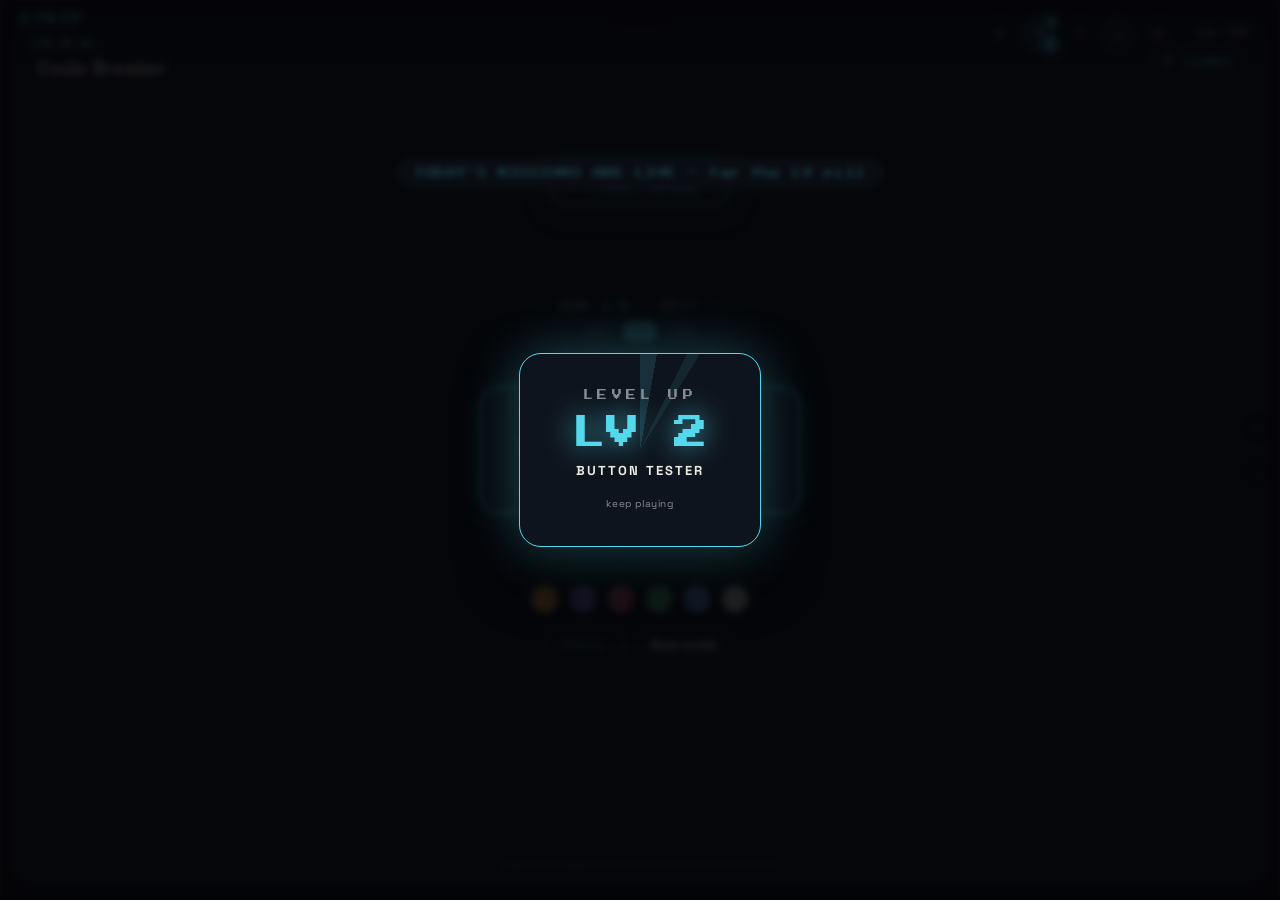
==== commit 6ed9c10b: "Round 35: The One Anatomy — P1/P2 wave off auuudit.md. CEREMONY ADOPTION (9 cartridges, 7→16 of the " ====
--- a/index.html
+++ b/index.html
@@ -81,6 +81,228 @@
     </div>
 
     <div class="settings-body">
+      <!-- R35 — the audit's 5-group mental model: how it plays / how it
+           looks / who I am becoming / when it runs / my data. Same controls,
+           same keys — regrouped so related dials live together. -->
+
+      <!-- PLAY: the feel cluster (was split across the unnamed top group
+           and CONTROLS; the audit's "one cluster, one place") -->
+      <div class="settings-section-label">PLAY</div>
+
+      <label class="setting-row">
+        <div class="setting-text">
+          <div class="setting-label">Sound</div>
+          <div class="setting-desc">Audio in games that use sound, like Tone Pad</div>
+        </div>
+        <input type="checkbox" class="setting-toggle" data-key="sound">
+      </label>
+
+      <label class="setting-row">
+        <div class="setting-text">
+          <div class="setting-label">Interface sounds</div>
+          <div class="setting-desc">Clicks and chimes from the console itself — menus, arrows, pickers. Game audio is the Sound switch above.</div>
+        </div>
+        <input type="checkbox" class="setting-toggle" data-key="uiSounds">
+      </label>
+
+      <label class="setting-row">
+        <div class="setting-text">
+          <div class="setting-label">Haptics</div>
+          <div class="setting-desc">Vibration feedback on taps, where supported</div>
+        </div>
+        <input type="checkbox" class="setting-toggle" data-key="haptics">
+      </label>
+
+      <div class="setting-row setting-row-col">
+        <div class="setting-text">
+          <div class="setting-label">Haptic strength</div>
+          <div class="setting-desc">How hard taps buzz, where supported</div>
+        </div>
+        <div class="seg-options" role="group" aria-label="Haptic strength">
+          <button type="button" class="seg-btn" data-strength-value="light" aria-pressed="false">LIGHT</button>
+          <button type="button" class="seg-btn" data-strength-value="normal" aria-pressed="true">NORMAL</button>
+          <button type="button" class="seg-btn" data-strength-value="strong" aria-pressed="false">STRONG</button>
+        </div>
+      </div>
+
+      <div class="setting-row setting-row-col">
+        <div class="setting-text">
+          <div class="setting-label">Volume</div>
+          <div class="setting-desc">Master loudness for every game and chime</div>
+        </div>
+        <div class="volume-control">
+          <input type="range" id="volume-slider" class="volume-slider" min="0" max="100" step="5" value="80" aria-label="Master volume">
+          <span id="volume-readout" class="volume-readout">80</span>
+        </div>
+      </div>
+
+      <div class="settings-divider"></div>
+
+      <!-- SCREEN: every visual dial in one place (motion lives in ACCESS —
+           it's an accessibility control, not a decoration) -->
+      <div class="settings-section-label">SCREEN</div>
+
+      <div class="theme-row">
+        <div class="setting-text">
+          <div class="setting-label">Color scheme</div>
+          <div class="setting-desc">The console's chassis: classic dark glow, true-black OLED, or a paper daylight terminal. Every skin pairs with every scheme.</div>
+        </div>
+        <div class="theme-options" role="group" aria-label="Color scheme">
+          <button type="button" class="mode-seg-btn" data-mode-value="dark" aria-pressed="true">
+            <span class="theme-swatch dark" aria-hidden="true"></span>DARK
+          </button>
+          <button type="button" class="mode-seg-btn" data-mode-value="oled" aria-pressed="false">
+            <span class="theme-swatch oled" aria-hidden="true"></span>OLED
+          </button>
+          <button type="button" class="mode-seg-btn" data-mode-value="light" aria-pressed="false">
+            <span class="theme-swatch light" aria-hidden="true"></span>LIGHT
+          </button>
+        </div>
+      </div>
+
+      <!-- R35 — AUTO NIGHT CHASSIS: the audit's "timer + one call". The R33/R34
+           token engines already re-grade the whole deck live, so the schedule
+           is genuinely just the clock picking the scheme. A manual pick below
+           turns this off — two writers on one dial is how sheets lie. -->
+      <label class="setting-row" style="margin-top:12px">
+        <div class="setting-text">
+          <div class="setting-label">Auto night chassis</div>
+          <div class="setting-desc">Follow the clock: dark console from 19:00 to 07:00, daylight terminal by day. Picking a scheme yourself turns this off.</div>
+        </div>
+        <input type="checkbox" class="setting-toggle" data-key="autoNight">
+      </label>
+
+      <!-- CRT skin picker (Round 11) -->
+      <div class="theme-row" style="margin-top:12px">
+        <div class="setting-text">
+          <div class="setting-label">CRT skin</div>
+          <div class="setting-desc">Phosphor tint for the whole console — pairs with any color scheme. Pure palette swap, nothing else changes.</div>
+        </div>
+        <div class="theme-options" role="group" aria-label="CRT skin">
+          <!-- Round 21: ICE is the new default console color — the deck's
+               fourth phosphor. Listed first; AMBER keeps its loyalists. -->
+          <button type="button" class="theme-seg-btn" data-theme-value="ice" aria-pressed="true">
+            <span class="theme-swatch ice" aria-hidden="true"></span>ICE
+          </button>
+          <button type="button" class="theme-seg-btn" data-theme-value="amber" aria-pressed="false">
+            <span class="theme-swatch amber" aria-hidden="true"></span>AMBER
+          </button>
+          <button type="button" class="theme-seg-btn" data-theme-value="green" aria-pressed="false">
+            <span class="theme-swatch green" aria-hidden="true"></span>GREEN
+          </button>
+          <button type="button" class="theme-seg-btn" data-theme-value="violet" aria-pressed="false">
+            <span class="theme-swatch violet" aria-hidden="true"></span>VIOLET
+          </button>
+        </div>
+      </div>
+
+      <div style="margin-top:12px"></div>
+
+      <!-- Round 25 — SCREEN GLOW: the whole console's bloom flows through one
+           --glow-mul multiplier, so this dial re-grades every glow at once.
+           OFF is the flat terminal (photosensitivity / OLED burn-in care). -->
+      <div class="theme-row">
+        <div class="setting-text">
+          <div class="setting-label">Screen glow</div>
+          <div class="setting-desc">The phosphor bloom on titles, chips and accents. Soft keeps a whisper of it; off gives a flat terminal look that's easier on sensitive eyes and OLED batteries.</div>
+        </div>
+        <div class="theme-options" role="group" aria-label="Screen glow">
+          <button type="button" class="glow-seg-btn" data-glow-value="full" aria-pressed="true">FULL</button>
+          <button type="button" class="glow-seg-btn" data-glow-value="soft" aria-pressed="false">SOFT</button>
+          <button type="button" class="glow-seg-btn" data-glow-value="off" aria-pressed="false">OFF</button>
+        </div>
+      </div>
+
+      <label class="setting-row" style="margin-top:12px">
+        <div class="setting-text">
+          <div class="setting-label">CRT effects</div>
+          <div class="setting-desc">The scanline sheen on each cartridge and the boot flicker. Off leaves everything else — including motion — untouched.</div>
+        </div>
+        <input type="checkbox" class="setting-toggle" data-key="crtEffects">
+      </label>
+
+      <div class="settings-divider"></div>
+
+      <!-- ACCESS: the audit's new group — the deck's goodwill play.
+           Reduce motion lives here now: motion is an accessibility
+           control, not a toy preference. -->
+      <div class="settings-section-label">ACCESS</div>
+
+      <!-- R35 — TEXT SIZE: the audit's #1 accessibility debt ("stat rows
+           below 10px — the data is good; the ink is dust"). -->
+      <div class="setting-row setting-row-col">
+        <div class="setting-text">
+          <div class="setting-label">Text size</div>
+          <div class="setting-desc">Scales the small stat rows and labels in every cartridge. Large lifts the 11px floor to 13px.</div>
+        </div>
+        <div class="seg-options" role="group" aria-label="Text size">
+          <button type="button" class="tsize-seg-btn" data-textsize-value="s" aria-pressed="false">S</button>
+          <button type="button" class="tsize-seg-btn" data-textsize-value="m" aria-pressed="true">M</button>
+          <button type="button" class="tsize-seg-btn" data-textsize-value="l" aria-pressed="false">L</button>
+        </div>
+      </div>
+
+      <!-- R35 — COLORBLIND SYMBOLS: shapes ride the color-only signals
+           (Simon pads, dropfour discs, chainlink dots, bubble shooter). -->
+      <label class="setting-row">
+        <div class="setting-text">
+          <div class="setting-label">Colorblind symbols</div>
+          <div class="setting-desc">Adds a shape to every color-only signal — pads, dots, discs and bubbles get ▲ ● ■ ◆ so matches read without hue.</div>
+        </div>
+        <input type="checkbox" class="setting-toggle" data-key="colorblind">
+      </label>
+
+      <!-- R35 — FLASH REDUCTION: single-frame blooms aren't motion, so
+           Reduce motion never covered them. This is the photosensitivity
+           tier: glow capped, momentary flashes dampened. -->
+      <label class="setting-row">
+        <div class="setting-text">
+          <div class="setting-label">Flash reduction</div>
+          <div class="setting-desc">Caps the phosphor bloom and dampens sudden flashes — for photosensitivity. Reduce motion (below) covers movement; this covers brightness.</div>
+        </div>
+        <input type="checkbox" class="setting-toggle" data-key="flashSafe">
+      </label>
+
+      <label class="setting-row">
+        <div class="setting-text">
+          <div class="setting-label">Reduce motion</div>
+          <div class="setting-desc">Turn off scanlines, flicker, and other non-essential animation</div>
+        </div>
+        <input type="checkbox" class="setting-toggle" data-key="reduceMotion">
+      </label>
+
+      <div class="settings-divider"></div>
+
+      <!-- SESSION: when and how the console runs -->
+      <div class="settings-section-label">SESSION</div>
+
+      <!-- Round 21 order fix: Fullscreen leads the section — it's the
+           one-tap immersion switch and the most wanted control in the
+           list (user ask). -->
+      <div class="setting-row setting-row-col">
+        <div class="setting-text">
+          <div class="setting-label">Fullscreen</div>
+          <div class="setting-desc">Edge-to-edge play — hide the browser chrome</div>
+        </div>
+        <button id="fullscreen-btn" class="btn accent small-btn" type="button">Enter</button>
+      </div>
+
+      <label class="setting-row">
+        <div class="setting-text">
+          <div class="setting-label">Navigation arrows</div>
+          <div class="setting-desc">On-screen ▲▼ buttons to jump between cartridges — handy when scroll is locked</div>
+        </div>
+        <input type="checkbox" class="setting-toggle" data-key="navArrows">
+      </label>
+
+      <label class="setting-row">
+        <div class="setting-text">
+          <div class="setting-label">Left-handed arrows</div>
+          <div class="setting-desc">Flip the jump buttons to the left edge — for left thumbs</div>
+        </div>
+        <input type="checkbox" class="setting-toggle" data-key="leftHanded">
+      </label>
+
       <label class="setting-row">
         <div class="setting-text">
           <div class="setting-label">Lock scroll</div>
@@ -91,27 +313,14 @@
 
       <label class="setting-row">
         <div class="setting-text">
-          <div class="setting-label">Reduce motion</div>
-          <div class="setting-desc">Turn off scanlines, flicker, and other non-essential animation</div>
-        </div>
-        <input type="checkbox" class="setting-toggle" data-key="reduceMotion">
-      </label>
-
-      <label class="setting-row">
-        <div class="setting-text">
-          <div class="setting-label">Haptics</div>
-          <div class="setting-desc">Vibration feedback on taps, where supported</div>
-        </div>
-        <input type="checkbox" class="setting-toggle" data-key="haptics">
-      </label>
-
-      <label class="setting-row">
-        <div class="setting-text">
-          <div class="setting-label">Sound</div>
-          <div class="setting-desc">Audio in games that use sound, like Tone Pad</div>
-        </div>
-        <input type="checkbox" class="setting-toggle" data-key="sound">
-      </label>
+          <div class="setting-label">Keep screen awake</div>
+          <div class="setting-desc">While Strip is open, ask the browser not to dim or sleep during play</div>
+        </div>
+        <input type="checkbox" class="setting-toggle" data-key="wakeLock" id="wakelock-toggle">
+      </label>
+      <div class="setting-note" id="wakelock-note" hidden>
+        Wake Lock isn't available in this browser, so the screen can still dim. Everything else keeps working.
+      </div>
 
       <!-- Daily nudge (Round 14): opt-in, local-only, while the app is open -->
       <label class="setting-row">
@@ -127,158 +336,6 @@
       <div class="setting-note" id="nudge-note" hidden>
         Notifications were revoked or reset in the browser's site settings — the nudge is paused until they're allowed again. Your preference is kept.
       </div>
-
-      <div class="settings-divider"></div>
-
-      <!-- Round 20 — CONTROLS: feel of the console itself.
-             Round 21 order fix: Fullscreen leads the section — it's the
-             one-tap immersion switch and the most wanted control in the
-             list (user ask), so it reads first instead of hiding last. -->
-      <div class="settings-section-label">CONTROLS</div>
-
-      <div class="setting-row setting-row-col">
-        <div class="setting-text">
-          <div class="setting-label">Fullscreen</div>
-          <div class="setting-desc">Edge-to-edge play — hide the browser chrome</div>
-        </div>
-        <button id="fullscreen-btn" class="btn accent small-btn" type="button">Enter</button>
-      </div>
-
-      <div class="setting-row setting-row-col">
-        <div class="setting-text">
-          <div class="setting-label">Volume</div>
-          <div class="setting-desc">Master loudness for every game and chime</div>
-        </div>
-        <div class="volume-control">
-          <input type="range" id="volume-slider" class="volume-slider" min="0" max="100" step="5" value="80" aria-label="Master volume">
-          <span id="volume-readout" class="volume-readout">80</span>
-        </div>
-      </div>
-
-      <label class="setting-row">
-        <div class="setting-text">
-          <div class="setting-label">Navigation arrows</div>
-          <div class="setting-desc">On-screen ▲▼ buttons to jump between cartridges — handy when scroll is locked</div>
-        </div>
-        <input type="checkbox" class="setting-toggle" data-key="navArrows">
-      </label>
-
-      <label class="setting-row">
-        <div class="setting-text">
-          <div class="setting-label">Left-handed arrows</div>
-          <div class="setting-desc">Flip the jump buttons to the left edge — for left thumbs</div>
-        </div>
-        <input type="checkbox" class="setting-toggle" data-key="leftHanded">
-      </label>
-
-      <label class="setting-row">
-        <div class="setting-text">
-          <div class="setting-label">Keep screen awake</div>
-          <div class="setting-desc">While Strip is open, ask the browser not to dim or sleep during play</div>
-        </div>
-        <input type="checkbox" class="setting-toggle" data-key="wakeLock" id="wakelock-toggle">
-      </label>
-      <div class="setting-note" id="wakelock-note" hidden>
-        Wake Lock isn't available in this browser, so the screen can still dim. Everything else keeps working.
-      </div>
-
-      <label class="setting-row">
-        <div class="setting-text">
-          <div class="setting-label">Interface sounds</div>
-          <div class="setting-desc">Clicks and chimes from the console itself — menus, arrows, pickers. Game audio is the Sound switch above.</div>
-        </div>
-        <input type="checkbox" class="setting-toggle" data-key="uiSounds">
-      </label>
-
-      <div class="setting-row setting-row-col">
-        <div class="setting-text">
-          <div class="setting-label">Haptic strength</div>
-          <div class="setting-desc">How hard taps buzz, where supported</div>
-        </div>
-        <div class="seg-options" role="group" aria-label="Haptic strength">
-          <button type="button" class="seg-btn" data-strength-value="light" aria-pressed="false">LIGHT</button>
-          <button type="button" class="seg-btn" data-strength-value="normal" aria-pressed="true">NORMAL</button>
-          <button type="button" class="seg-btn" data-strength-value="strong" aria-pressed="false">STRONG</button>
-        </div>
-      </div>
-
-      <div class="settings-divider"></div>
-
-      <!-- Round 24 — APPEARANCE: two independent dials. COLOR SCHEME picks
-           what the console chassis is made of (the axis the retired texture
-           setting grew into); CRT SKIN picks the phosphor tint on top. -->
-      <div class="settings-section-label">APPEARANCE</div>
-
-      <div class="theme-row">
-        <div class="setting-text">
-          <div class="setting-label">Color scheme</div>
-          <div class="setting-desc">The console's chassis: classic dark glow, true-black OLED, or a paper daylight terminal. Every skin pairs with every scheme.</div>
-        </div>
-        <div class="theme-options" role="group" aria-label="Color scheme">
-          <button type="button" class="mode-seg-btn" data-mode-value="dark" aria-pressed="true">
-            <span class="theme-swatch dark" aria-hidden="true"></span>DARK
-          </button>
-          <button type="button" class="mode-seg-btn" data-mode-value="oled" aria-pressed="false">
-            <span class="theme-swatch oled" aria-hidden="true"></span>OLED
-          </button>
-          <button type="button" class="mode-seg-btn" data-mode-value="light" aria-pressed="false">
-            <span class="theme-swatch light" aria-hidden="true"></span>LIGHT
-          </button>
-        </div>
-      </div>
-
-      <div style="margin-top:12px"></div>
-
-      <!-- CRT skin picker (Round 11) -->
-      <div class="theme-row">
-        <div class="setting-text">
-          <div class="setting-label">CRT skin</div>
-          <div class="setting-desc">Phosphor tint for the whole console — pairs with any color scheme. Pure palette swap, nothing else changes.</div>
-        </div>
-        <div class="theme-options" role="group" aria-label="CRT skin">
-          <!-- Round 21: ICE is the new default console color — the deck's
-               fourth phosphor. Listed first; AMBER keeps its loyalists. -->
-          <button type="button" class="theme-seg-btn" data-theme-value="ice" aria-pressed="true">
-            <span class="theme-swatch ice" aria-hidden="true"></span>ICE
-          </button>
-          <button type="button" class="theme-seg-btn" data-theme-value="amber" aria-pressed="false">
-            <span class="theme-swatch amber" aria-hidden="true"></span>AMBER
-          </button>
-          <button type="button" class="theme-seg-btn" data-theme-value="green" aria-pressed="false">
-            <span class="theme-swatch green" aria-hidden="true"></span>GREEN
-          </button>
-          <button type="button" class="theme-seg-btn" data-theme-value="violet" aria-pressed="false">
-            <span class="theme-swatch violet" aria-hidden="true"></span>VIOLET
-          </button>
-        </div>
-      </div>
-
-      <div style="margin-top:12px"></div>
-
-      <!-- Round 25 — SCREEN GLOW: the whole console's bloom flows through one
-           --glow-mul multiplier, so this dial re-grades every glow at once.
-           OFF is the flat terminal (photosensitivity / OLED burn-in care). -->
-      <div class="theme-row">
-        <div class="setting-text">
-          <div class="setting-label">Screen glow</div>
-          <div class="setting-desc">The phosphor bloom on titles, chips and accents. Soft keeps a whisper of it; off gives a flat terminal look that's easier on sensitive eyes and OLED batteries.</div>
-        </div>
-        <div class="theme-options" role="group" aria-label="Screen glow">
-          <button type="button" class="glow-seg-btn" data-glow-value="full" aria-pressed="true">FULL</button>
-          <button type="button" class="glow-seg-btn" data-glow-value="soft" aria-pressed="false">SOFT</button>
-          <button type="button" class="glow-seg-btn" data-glow-value="off" aria-pressed="false">OFF</button>
-        </div>
-      </div>
-
-      <label class="setting-row" style="margin-top:12px">
-        <div class="setting-text">
-          <div class="setting-label">CRT effects</div>
-          <div class="setting-desc">The scanline sheen on each cartridge and the boot flicker. Off leaves everything else — including motion — untouched.</div>
-        </div>
-        <input type="checkbox" class="setting-toggle" data-key="crtEffects">
-      </label>
-      <button id="install-setting-btn" class="btn" style="width:100%;">Install to play offline</button>
-      <div id="install-note" class="setting-desc" style="text-align:center; margin-top:6px; display:none;">If your browser doesn't show a prompt, use the browser menu (⋮) → "Install app" or "Add to Home screen".</div>
 
       <div class="settings-divider"></div>
 
@@ -299,6 +356,9 @@
            way, so nothing here hides the ladder itself. -->
       <button id="replay-ladder-btn" class="btn" type="button" style="width:100%; margin-top:10px;">Replay the tiers hint</button>
       <div class="setting-desc" style="text-align:center; margin-top:6px;">Brings back the one-time "TAP · TIERS" bubble that points at the depth ladder.</div>
+
+      <button id="install-setting-btn" class="btn" type="button" style="width:100%; margin-top:10px;">Install to play offline</button>
+      <div id="install-note" class="setting-desc" style="text-align:center; margin-top:6px; display:none;">If your browser doesn't show a prompt, use the browser menu (⋮) → "Install app" or "Add to Home screen".</div>
 
       <div class="settings-divider"></div>
 
--- a/css/style.css
+++ b/css/style.css
@@ -215,6 +215,32 @@
 html[data-glow="soft"]{ --glow-mul: .35; }
 html[data-glow="off"]{ --glow-mul: 0; }
 
+/* ============================================================================
+ * R35 ACCESS ENGINE — three dials from the audit's settings wave
+ * =========================================================================*/
+/* FLASH REDUCTION: caps the bloom multiplier below even "soft" and kills
+   the button press-flash. This covers BRIGHTNESS (single-frame blooms,
+   photosensitivity) — movement stays Reduce motion's job. */
+html.flash-safe{ --glow-mul: .18 !important; }
+html.flash-safe .btn::after{ display:none; }
+/* COLORBLIND SYMBOLS: shapes ride the color-only signals via [data-cb].
+   Pure CSS — the games stamp data-cb at render time, this block decides
+   whether it shows, so the toggle flips EVERY mounted card live. */
+html.cb-symbols [data-cb]::after{
+  content:attr(data-cb);
+  position:absolute; inset:0; display:flex;
+  align-items:center; justify-content:center;
+  font-size:12px; font-weight:800; line-height:1;
+  color:rgba(10,10,14,.72); pointer-events:none;
+  text-shadow:0 1px 0 rgba(255,255,255,.3);
+}
+html[data-mode="light"] .cb-symbols [data-cb]::after{ color:rgba(10,10,14,.8); }
+/* TEXT SIZE: CSS-owned type re-grades here; game-owned inline sizes move
+   through Settings.applyTextScale (JS, base-pinned, idempotent). */
+html[data-text-size="s"] .cart-hint{ font-size:10px; }
+html[data-text-size="l"] .cart-hint{ font-size:13px; }
+html[data-text-size="l"] .setting-desc{ font-size:13px; }
+
 *{ box-sizing:border-box; -webkit-tap-highlight-color:transparent; }
 html,body{
   margin:0; padding:0; height:100%; overflow:hidden;
@@ -485,6 +511,24 @@
 .btn.purple{ border-color:var(--purple); color:var(--purple); }
 .btn.purple:hover{ box-shadow:0 0 14px rgba(var(--accent2-rgb),.25); background:rgba(var(--accent2-rgb),.06); }
 .btn.purple:active{ box-shadow:0 0 20px rgba(var(--accent2-rgb),.4); }
+/* R35 verb hierarchy: a status chip is NOT a disabled button — it's the
+   card's live state wearing a control's seat (BALL 2, ROUND LIVE). Plain
+   ink, no accent glow, cursor:default; the accent verb only exists while
+   it can actually fire. */
+.status-chip{
+  font-family:var(--font-display); font-size:9px; letter-spacing:.22em;
+  color:var(--ink-dim); background:var(--panel-2);
+  border:1px solid var(--line); border-radius:20px;
+  padding:11px 18px; cursor:default; user-select:none;
+}
+/* R35 density wave: balloonpop bombs pulse a fuse glow BEFORE the tap —
+   the visual difference from balloons is more than shape. The global
+   reduce-motion kill-switch (html.reduce-motion *) collapses the pulse. */
+@keyframes bp-fuse{
+  0%, 100%{ filter:drop-shadow(0 0 3px rgba(232,99,127,.55)); }
+  50%{ filter:drop-shadow(0 0 9px rgba(232,99,127,.95)); }
+}
+.bp-bomb{ animation:bp-fuse 1.1s ease-in-out infinite; }
 
 /* quick radial "press" flash — respects the existing amber/purple palette,
    purely decorative so it never blocks pointer events on the button content */
@@ -1498,22 +1542,22 @@
 
 /* ---------- Settings: segmented buttons (haptic strength) ---------- */
 .seg-options{ display:flex; gap:6px; }
-.seg-btn{
+.seg-btn, .tsize-seg-btn{
   flex:1; padding:9px 6px; border-radius:10px; cursor:pointer;
   border:1px solid var(--line); background:var(--panel-2);
   color:var(--ink-dim);
   font-family:var(--font-display); font-size:7px; letter-spacing:.12em;
   transition:border-color .15s ease, color .15s ease, background .15s ease, box-shadow .2s ease, transform .12s ease;
 }
-.seg-btn:active{ transform:scale(.95); }
-.seg-btn[aria-pressed="true"]{
+.seg-btn:active, .tsize-seg-btn:active{ transform:scale(.95); }
+.seg-btn[aria-pressed="true"], .tsize-seg-btn[aria-pressed="true"]{
   border-color:var(--amber); color:var(--amber);
   background:rgba(var(--glow-rgb),calc(.08*var(--glow-mul,1)));
   box-shadow:0 0 10px rgba(var(--glow-rgb),calc(.14*var(--glow-mul,1)));
 }
 @media (hover:hover){
-  .seg-btn:hover{ border-color:rgba(var(--glow-rgb),calc(.5*var(--glow-mul,1))); color:var(--ink); }
-  .seg-btn[aria-pressed="true"]:hover{ color:var(--amber); }
+  .seg-btn:hover, .tsize-seg-btn:hover{ border-color:rgba(var(--glow-rgb),calc(.5*var(--glow-mul,1))); color:var(--ink); }
+  .seg-btn[aria-pressed="true"]:hover, .tsize-seg-btn[aria-pressed="true"]:hover{ color:var(--amber); }
 }
 
 .small-btn{ padding:7px 18px; font-size:12px; }
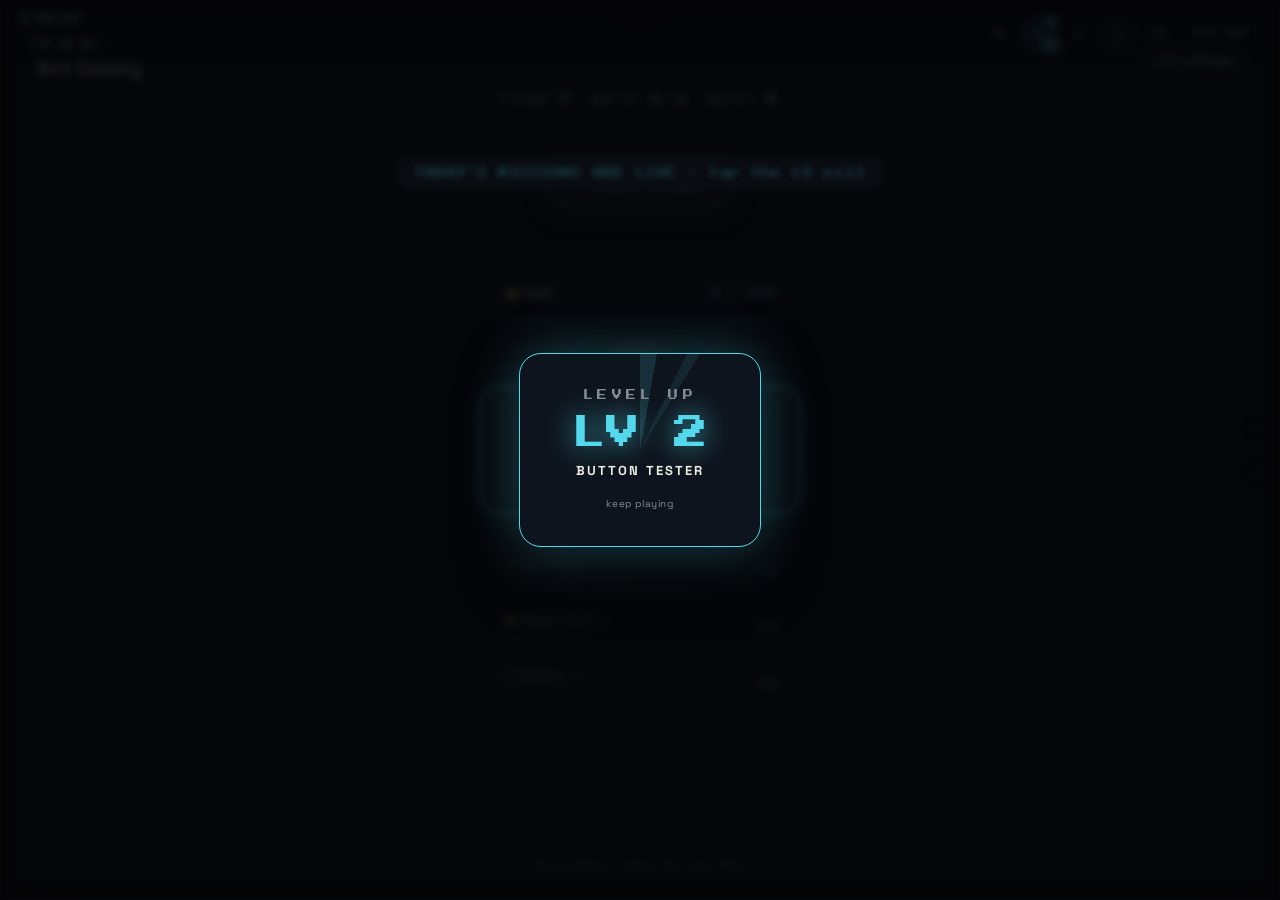
==== commit f3d737b9: "Round 36: The One Anatomy, final wave — the auuudit.md P0/P1/P2 matrix is fully retired. SHELL-OWNED" ====
--- a/index.html
+++ b/index.html
@@ -239,6 +239,20 @@
           <button type="button" class="tsize-seg-btn" data-textsize-value="s" aria-pressed="false">S</button>
           <button type="button" class="tsize-seg-btn" data-textsize-value="m" aria-pressed="true">M</button>
           <button type="button" class="tsize-seg-btn" data-textsize-value="l" aria-pressed="false">L</button>
+        </div>
+      </div>
+
+      <!-- R36 — BOARD SCALE: the audit's zoom dial for grid games —
+           sokoban's matchbox board, minesweeper at 320px. -->
+      <div class="setting-row setting-row-col">
+        <div class="setting-text">
+          <div class="setting-label">Board scale</div>
+          <div class="setting-desc">Zooms the grid boards — Sudoku, Minesweeper, Sokoban and friends. Large grows cells past thumb size.</div>
+        </div>
+        <div class="seg-options" role="group" aria-label="Board scale">
+          <button type="button" class="bscale-seg-btn" data-bscale-value="s" aria-pressed="false">S</button>
+          <button type="button" class="bscale-seg-btn" data-bscale-value="m" aria-pressed="true">M</button>
+          <button type="button" class="bscale-seg-btn" data-bscale-value="l" aria-pressed="false">L</button>
         </div>
       </div>
 
--- a/css/style.css
+++ b/css/style.css
@@ -241,6 +241,15 @@
 html[data-text-size="l"] .cart-hint{ font-size:13px; }
 html[data-text-size="l"] .setting-desc{ font-size:13px; }
 
+/* R36 — BOARD SCALE: the audit's third ACCESS dial ("zoom for grid games —
+   sokoban's 150px board, minesweeper 8×8 at 320px"). One var, three values;
+   grid games multiply their cell/board math by var(--board-scale,1) —
+   inline calc() re-grades LIVE (no listeners, no remounts), canvas games
+   read the same var through getComputedStyle at board-build time. */
+:root{ --board-scale: 1; }
+html[data-board-scale="s"]{ --board-scale: .82; }
+html[data-board-scale="l"]{ --board-scale: 1.22; }
+
 *{ box-sizing:border-box; -webkit-tap-highlight-color:transparent; }
 html,body{
   margin:0; padding:0; height:100%; overflow:hidden;
@@ -486,6 +495,26 @@
   z-index:3;
   min-height:0;
 }
+
+/* R36 — THE ONE STAT ROW (auuudit.md section 0). The shell owns the slot,
+   the type scale (13px values / 11px labels — the audit's four-step scale),
+   tabular numbers and the ≤4 cap; games only DECLARE
+   {label,value,color}[]. Replaces 52 hand-rolled 8–13px header rows.
+   Lives between header and playfield; [hidden] keeps no-stat cards
+   pixel-identical to their pre-R36 look. */
+.cart-stats{
+  display:flex; flex-wrap:wrap; justify-content:center; gap:1px 18px;
+  padding:2px 22px 2px; z-index:3;
+  font-family:var(--font-display);
+  font-variant-numeric:tabular-nums;
+}
+.cart-stats[hidden]{ display:none; }
+.cart-stat{ display:flex; align-items:baseline; gap:7px; }
+.cart-stat-label{ font-size:11px; letter-spacing:.16em; color:var(--ink-dim); }
+.cart-stat-value{ font-size:13px; letter-spacing:.04em; color:var(--ink); }
+html[data-text-size="s"] .cart-stat-value{ font-size:12px; }
+html[data-text-size="l"] .cart-stat-label{ font-size:13px; }
+html[data-text-size="l"] .cart-stat-value{ font-size:15px; }
 
 .cart-hint{
   position:absolute; bottom:14px; left:0; right:0;
